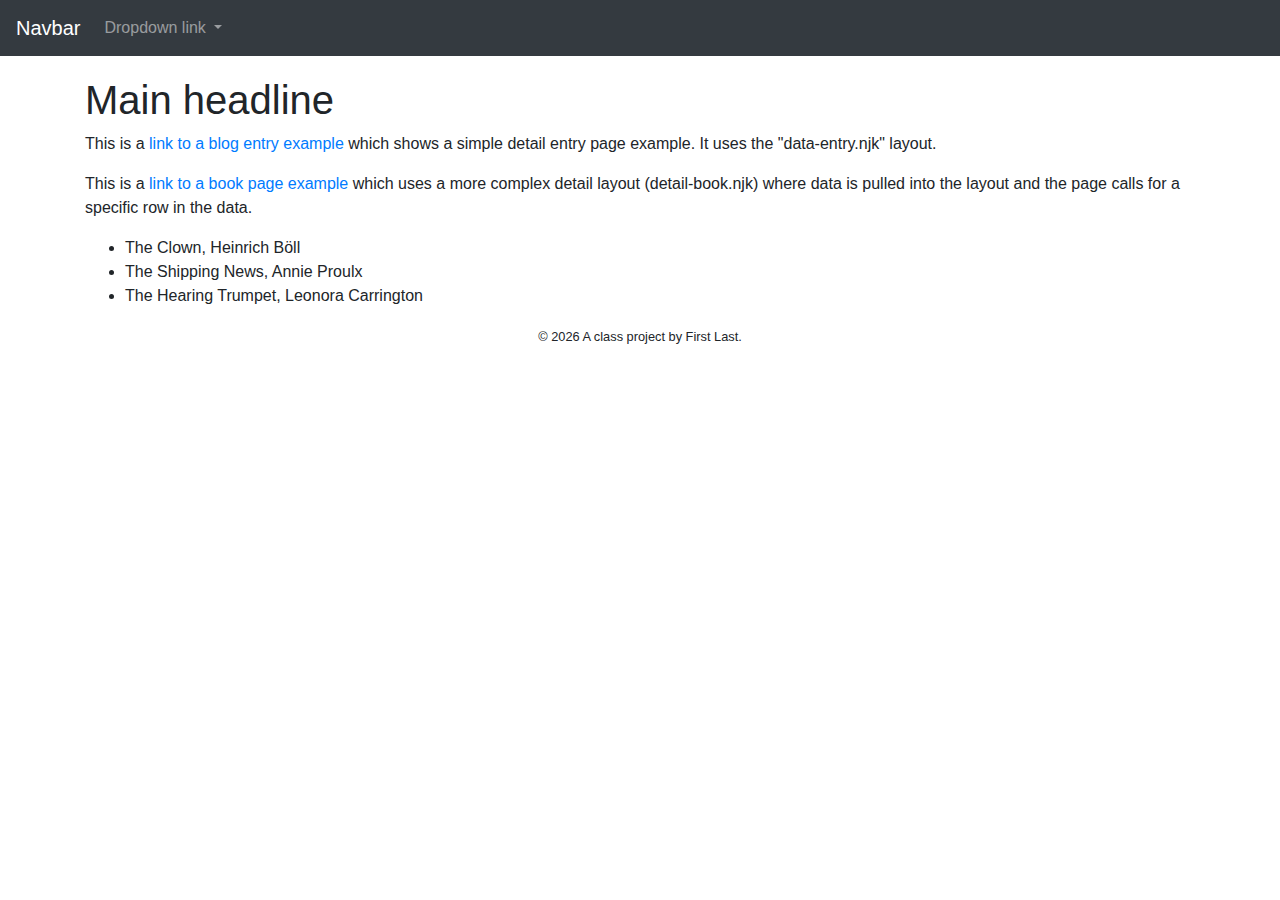
==== docs/index.html @ 6f645624 "first commit" ====
<!doctype html>
<html lang="en">
<!-- A Intro to Coding for Journalists class project -->
<head>
  <title>New index page title</title>
  <meta name="description" content="Default description">
  <meta charset="utf-8">
  <meta http-equiv="X-UA-Compatible" content="IE=edge" />
  <meta name="viewport" content="width=device-width, initial-scale=1, maximum-scale=1">
  <link rel="stylesheet" href="css/main.css">
</head>
<body>
  <nav class="navbar navbar-expand-lg navbar-dark bg-dark">
  <a class="navbar-brand" href="index.html">Navbar</a>
  <button class="navbar-toggler" type="button" data-toggle="collapse" data-target="#navbarNavDropdown" aria-controls="navbarNavDropdown" aria-expanded="false" aria-label="Toggle navigation">
    <span class="navbar-toggler-icon"></span>
  </button>
  <div class="collapse navbar-collapse" id="navbarNavDropdown">
    <ul class="navbar-nav">
      <li class="nav-item dropdown">
        <a class="nav-link dropdown-toggle" href="#" id="navbarDropdownMenuLink" role="button" data-toggle="dropdown" aria-haspopup="true" aria-expanded="false">
          Dropdown link
        </a>
        <div class="dropdown-menu" aria-labelledby="navbarDropdownMenuLink">
          <a class="dropdown-item" href="detail-entry-example.html">Entry example</a>
          <a class="dropdown-item" href="detail-book-shipping-news.html">Data detail example</a>
          <a class="dropdown-item" href="#">Extra link goes nowhere</a>
        </div>
      </li>
    </ul>
  </div>
</nav>


  
<div class="container">
  <div class="row">
    <div class="col">
      <h1>Main headline</h1>
      <p>This is a <a href="detail-entry-example.html">link to a blog entry example</a> which shows a simple detail entry page example. It uses the "data-entry.njk" layout.</p>
      <p>This is a <a href="detail-book-shipping-news.html">link to a book page example</a> which uses a more complex detail layout (detail-book.njk) where data is pulled into the layout and the page calls for a specific row in the data.</p>
      <ul> 
        
          <li>The Clown, Heinrich Böll</li>
        
          <li>The Shipping News, Annie Proulx</li>
        
          <li>The Hearing Trumpet, Leonora Carrington</li>
        
     </ul>
    </div>
  </div>
</div>


  <footer>
<p id="legal" class="center-block text-center">
  <small>&copy; <span class="copyright-year"></span>
  A class project by First Last.
</p>
</footer>


  <script src="js/jquery.js"></script>
  <script src="js/popper.js"></script>
  <script src="js/bootstrap.js"></script>
  <script src="js/scripts.js"></script>
</body>
</html>
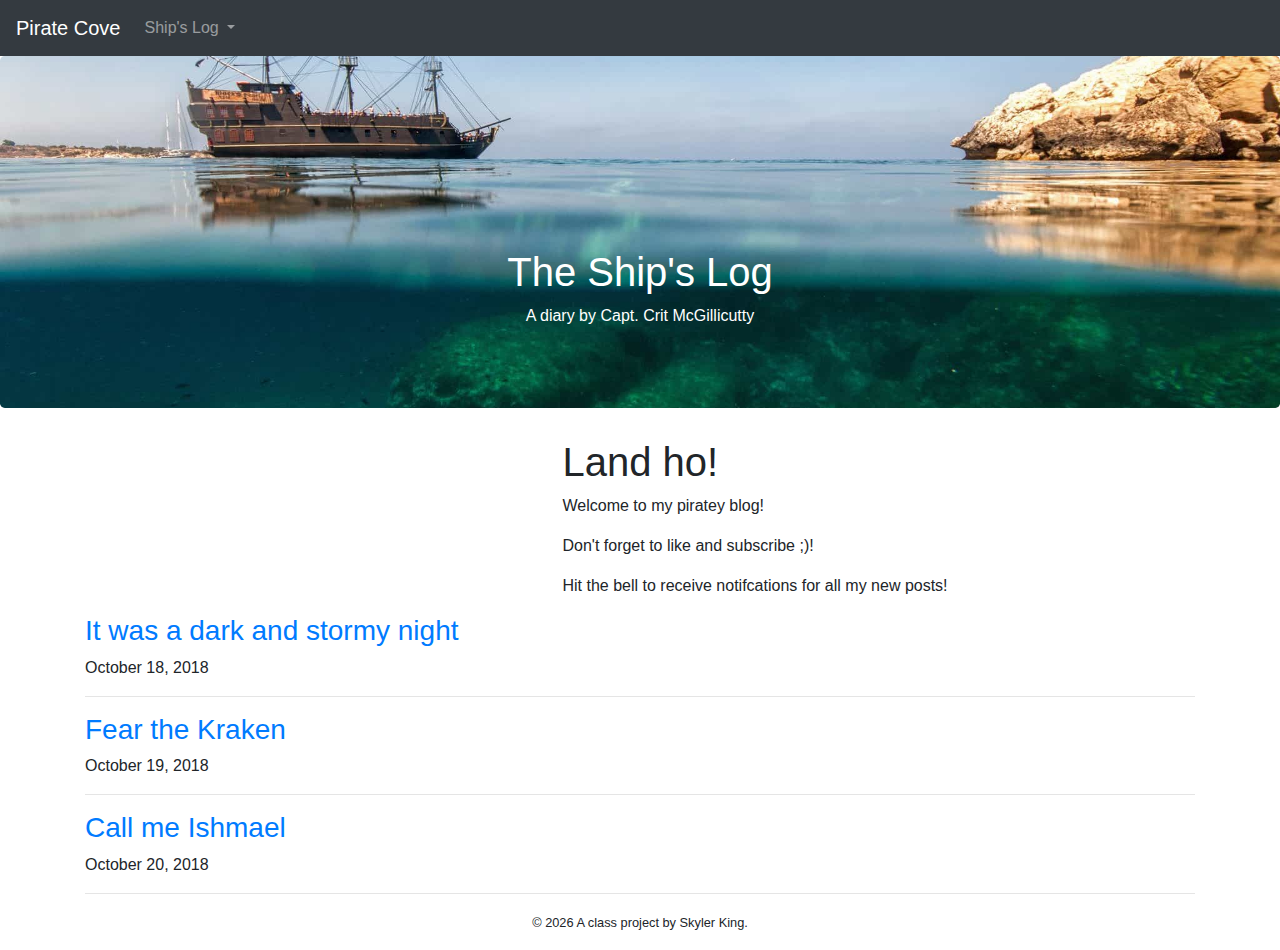
==== commit 13a216b7: "completion commit" ====
--- a/docs/index.html
+++ b/docs/index.html
@@ -2,8 +2,8 @@
 <html lang="en">
 <!-- A Intro to Coding for Journalists class project -->
 <head>
-  <title>New index page title</title>
-  <meta name="description" content="Default description">
+  <title>Pirate Cove | The Ship's Log</title>
+  <meta name="description" content="A daily blog from Capt. Crit McGillicutty.">
   <meta charset="utf-8">
   <meta http-equiv="X-UA-Compatible" content="IE=edge" />
   <meta name="viewport" content="width=device-width, initial-scale=1, maximum-scale=1">
@@ -11,7 +11,7 @@
 </head>
 <body>
   <nav class="navbar navbar-expand-lg navbar-dark bg-dark">
-  <a class="navbar-brand" href="index.html">Navbar</a>
+  <a class="navbar-brand" href="index.html">Pirate Cove</a>
   <button class="navbar-toggler" type="button" data-toggle="collapse" data-target="#navbarNavDropdown" aria-controls="navbarNavDropdown" aria-expanded="false" aria-label="Toggle navigation">
     <span class="navbar-toggler-icon"></span>
   </button>
@@ -19,12 +19,12 @@
     <ul class="navbar-nav">
       <li class="nav-item dropdown">
         <a class="nav-link dropdown-toggle" href="#" id="navbarDropdownMenuLink" role="button" data-toggle="dropdown" aria-haspopup="true" aria-expanded="false">
-          Dropdown link
+          Ship's Log
         </a>
         <div class="dropdown-menu" aria-labelledby="navbarDropdownMenuLink">
-          <a class="dropdown-item" href="detail-entry-example.html">Entry example</a>
-          <a class="dropdown-item" href="detail-book-shipping-news.html">Data detail example</a>
-          <a class="dropdown-item" href="#">Extra link goes nowhere</a>
+            <a class="dropdown-item" href="2018-10-18.html">Oct. 18</a>
+            <a class="dropdown-item" href="2018-10-19.html">Oct. 19</a>
+            <a class="dropdown-item" href="2018-10-20.html">Oct. 20</a>
         </div>
       </li>
     </ul>
@@ -32,22 +32,34 @@
 </nav>
 
 
+  <div class="jumbotron banner text-center">
+  <h1>The Ship's Log</h1>
+  <p>A diary by Capt. Crit McGillicutty</p> 
+</div>
+
   
 <div class="container">
   <div class="row">
     <div class="col">
-      <h1>Main headline</h1>
-      <p>This is a <a href="detail-entry-example.html">link to a blog entry example</a> which shows a simple detail entry page example. It uses the "data-entry.njk" layout.</p>
-      <p>This is a <a href="detail-book-shipping-news.html">link to a book page example</a> which uses a more complex detail layout (detail-book.njk) where data is pulled into the layout and the page calls for a specific row in the data.</p>
-      <ul> 
-        
-          <li>The Clown, Heinrich Böll</li>
-        
-          <li>The Shipping News, Annie Proulx</li>
-        
-          <li>The Hearing Trumpet, Leonora Carrington</li>
-        
-     </ul>
+    <div class="col-md-5 offset-md-5">
+   <h1>Land ho!</h1>
+    <p>Welcome to my piratey blog!</p>
+     <p>Don't forget to like and subscribe ;)!</p>
+       <p>Hit the bell to receive notifcations for all my new posts!</p>
+       </div>
+              
+        <h3 class="entry-headline"><a href="2018-10-18.html">It was a dark and stormy night</a></h3>
+          <p class="entry-date">October 18, 2018</p>
+        <hr>
+    
+        <h3 class="entry-headline"><a href="2018-10-19.html">Fear the Kraken</a></h3>
+          <p class="entry-date">October 19, 2018</p>
+        <hr>
+    
+        <h3 class="entry-headline"><a href="2018-10-20.html">Call me Ishmael</a></h3>
+          <p class="entry-date">October 20, 2018</p>
+        <hr>
+    
     </div>
   </div>
 </div>
@@ -56,7 +68,7 @@
   <footer>
 <p id="legal" class="center-block text-center">
   <small>&copy; <span class="copyright-year"></span>
-  A class project by First Last.
+  A class project by Skyler King.
 </p>
 </footer>
 
--- a/docs/css/main.css
+++ b/docs/css/main.css
@@ -3,5 +3,5 @@
  * Copyright 2011-2019 The Bootstrap Authors
  * Copyright 2011-2019 Twitter, Inc.
  * Licensed under MIT (https://github.com/twbs/bootstrap/blob/master/LICENSE)
- */:root{--blue:#007bff;--indigo:#6610f2;--purple:#6f42c1;--pink:#e83e8c;--red:#dc3545;--orange:#fd7e14;--yellow:#ffc107;--green:#28a745;--teal:#20c997;--cyan:#17a2b8;--white:#fff;--gray:#6c757d;--gray-dark:#343a40;--primary:#007bff;--secondary:#6c757d;--success:#28a745;--info:#17a2b8;--warning:#ffc107;--danger:#dc3545;--light:#f8f9fa;--dark:#343a40;--breakpoint-xs:0;--breakpoint-sm:576px;--breakpoint-md:768px;--breakpoint-lg:992px;--breakpoint-xl:1200px;--font-family-sans-serif:-apple-system,BlinkMacSystemFont,"Segoe UI",Roboto,"Helvetica Neue",Arial,"Noto Sans",sans-serif,"Apple Color Emoji","Segoe UI Emoji","Segoe UI Symbol","Noto Color Emoji";--font-family-monospace:SFMono-Regular,Menlo,Monaco,Consolas,"Liberation Mono","Courier New",monospace}*,:after,:before{box-sizing:border-box}html{font-family:sans-serif;line-height:1.15;-webkit-text-size-adjust:100%;-webkit-tap-highlight-color:rgba(0,0,0,0)}article,aside,figcaption,figure,footer,header,hgroup,main,nav,section{display:block}body{margin:0;font-family:-apple-system,BlinkMacSystemFont,Segoe UI,Roboto,Helvetica Neue,Arial,Noto Sans,sans-serif,Apple Color Emoji,Segoe UI Emoji,Segoe UI Symbol,Noto Color Emoji;font-size:1rem;font-weight:400;line-height:1.5;color:#212529;text-align:left;background-color:#fff}[tabindex="-1"]:focus:not(:focus-visible){outline:0!important}hr{box-sizing:content-box;height:0;overflow:visible}h1,h2,h3,h4,h5,h6{margin-top:0;margin-bottom:.5rem}p{margin-top:0;margin-bottom:1rem}abbr[data-original-title],abbr[title]{text-decoration:underline;-webkit-text-decoration:underline dotted;-moz-text-decoration:underline dotted;text-decoration:underline dotted;cursor:help;border-bottom:0;-webkit-text-decoration-skip-ink:none;text-decoration-skip-ink:none}address{font-style:normal;line-height:inherit}address,dl,ol,ul{margin-bottom:1rem}dl,ol,ul{margin-top:0}ol ol,ol ul,ul ol,ul ul{margin-bottom:0}dt{font-weight:700}dd{margin-bottom:.5rem;margin-left:0}blockquote{margin:0 0 1rem}b,strong{font-weight:bolder}small{font-size:80%}sub,sup{position:relative;font-size:75%;line-height:0;vertical-align:baseline}sub{bottom:-.25em}sup{top:-.5em}a{color:#007bff;text-decoration:none;background-color:transparent}a:hover{color:#0056b3;text-decoration:underline}a:not([href]){color:inherit;text-decoration:none}a:not([href]):hover{color:inherit;text-decoration:none}code,kbd,pre,samp{font-family:SFMono-Regular,Menlo,Monaco,Consolas,Liberation Mono,Courier New,monospace;font-size:1em}pre{margin-top:0;margin-bottom:1rem;overflow:auto}figure{margin:0 0 1rem}img{border-style:none}img,svg{vertical-align:middle}svg{overflow:hidden}table{border-collapse:collapse}caption{padding-top:.75rem;padding-bottom:.75rem;color:#6c757d;text-align:left;caption-side:bottom}th{text-align:inherit}label{display:inline-block;margin-bottom:.5rem}button{border-radius:0}button:focus{outline:1px dotted;outline:5px auto -webkit-focus-ring-color}button,input,optgroup,select,textarea{margin:0;font-family:inherit;font-size:inherit;line-height:inherit}button,input{overflow:visible}button,select{text-transform:none}select{word-wrap:normal}[type=button],[type=reset],[type=submit],button{-webkit-appearance:button}[type=button]:not(:disabled),[type=reset]:not(:disabled),[type=submit]:not(:disabled),button:not(:disabled){cursor:pointer}[type=button]::-moz-focus-inner,[type=reset]::-moz-focus-inner,[type=submit]::-moz-focus-inner,button::-moz-focus-inner{padding:0;border-style:none}input[type=checkbox],input[type=radio]{box-sizing:border-box;padding:0}input[type=date],input[type=datetime-local],input[type=month],input[type=time]{-webkit-appearance:listbox}textarea{overflow:auto;resize:vertical}fieldset{min-width:0;padding:0;margin:0;border:0}legend{display:block;width:100%;max-width:100%;padding:0;margin-bottom:.5rem;font-size:1.5rem;line-height:inherit;color:inherit;white-space:normal}progress{vertical-align:baseline}[type=number]::-webkit-inner-spin-button,[type=number]::-webkit-outer-spin-button{height:auto}[type=search]{outline-offset:-2px;-webkit-appearance:none}[type=search]::-webkit-search-decoration{-webkit-appearance:none}::-webkit-file-upload-button{font:inherit;-webkit-appearance:button}output{display:inline-block}summary{display:list-item;cursor:pointer}template{display:none}[hidden]{display:none!important}.h1,.h2,.h3,.h4,.h5,.h6,h1,h2,h3,h4,h5,h6{margin-bottom:.5rem;font-weight:500;line-height:1.2}.h1,h1{font-size:2.5rem}.h2,h2{font-size:2rem}.h3,h3{font-size:1.75rem}.h4,h4{font-size:1.5rem}.h5,h5{font-size:1.25rem}.h6,h6{font-size:1rem}.lead{font-size:1.25rem;font-weight:300}.display-1{font-size:6rem}.display-1,.display-2{font-weight:300;line-height:1.2}.display-2{font-size:5.5rem}.display-3{font-size:4.5rem}.display-3,.display-4{font-weight:300;line-height:1.2}.display-4{font-size:3.5rem}hr{margin-top:1rem;margin-bottom:1rem;border:0;border-top:1px solid rgba(0,0,0,.1)}.small,small{font-size:80%;font-weight:400}.mark,mark{padding:.2em;background-color:#fcf8e3}.list-inline,.list-unstyled{padding-left:0;list-style:none}.list-inline-item{display:inline-block}.list-inline-item:not(:last-child){margin-right:.5rem}.initialism{font-size:90%;text-transform:uppercase}.blockquote{margin-bottom:1rem;font-size:1.25rem}.blockquote-footer{display:block;font-size:80%;color:#6c757d}.blockquote-footer:before{content:"\2014\00A0"}.img-fluid,.img-thumbnail{max-width:100%;height:auto}.img-thumbnail{padding:.25rem;background-color:#fff;border:1px solid #dee2e6;border-radius:.25rem}.figure{display:inline-block}.figure-img{margin-bottom:.5rem;line-height:1}.figure-caption{font-size:90%;color:#6c757d}code{font-size:87.5%;color:#e83e8c;word-wrap:break-word}a>code{color:inherit}kbd{padding:.2rem .4rem;font-size:87.5%;color:#fff;background-color:#212529;border-radius:.2rem}kbd kbd{padding:0;font-size:100%;font-weight:700}pre{display:block;font-size:87.5%;color:#212529}pre code{font-size:inherit;color:inherit;word-break:normal}.pre-scrollable{max-height:340px;overflow-y:scroll}.container{width:100%;padding-right:15px;padding-left:15px;margin-right:auto;margin-left:auto}@media (min-width:576px){.container{max-width:540px}}@media (min-width:768px){.container{max-width:720px}}@media (min-width:992px){.container{max-width:960px}}@media (min-width:1200px){.container{max-width:1140px}}.container-fluid,.container-lg,.container-md,.container-sm,.container-xl{width:100%;padding-right:15px;padding-left:15px;margin-right:auto;margin-left:auto}@media (min-width:576px){.container,.container-sm{max-width:540px}}@media (min-width:768px){.container,.container-md,.container-sm{max-width:720px}}@media (min-width:992px){.container,.container-lg,.container-md,.container-sm{max-width:960px}}@media (min-width:1200px){.container,.container-lg,.container-md,.container-sm,.container-xl{max-width:1140px}}.row{display:-webkit-flex;display:-ms-flexbox;display:flex;-webkit-flex-wrap:wrap;-ms-flex-wrap:wrap;flex-wrap:wrap;margin-right:-15px;margin-left:-15px}.no-gutters{margin-right:0;margin-left:0}.no-gutters>.col,.no-gutters>[class*=col-]{padding-right:0;padding-left:0}.col,.col-1,.col-2,.col-3,.col-4,.col-5,.col-6,.col-7,.col-8,.col-9,.col-10,.col-11,.col-12,.col-auto,.col-lg,.col-lg-1,.col-lg-2,.col-lg-3,.col-lg-4,.col-lg-5,.col-lg-6,.col-lg-7,.col-lg-8,.col-lg-9,.col-lg-10,.col-lg-11,.col-lg-12,.col-lg-auto,.col-md,.col-md-1,.col-md-2,.col-md-3,.col-md-4,.col-md-5,.col-md-6,.col-md-7,.col-md-8,.col-md-9,.col-md-10,.col-md-11,.col-md-12,.col-md-auto,.col-sm,.col-sm-1,.col-sm-2,.col-sm-3,.col-sm-4,.col-sm-5,.col-sm-6,.col-sm-7,.col-sm-8,.col-sm-9,.col-sm-10,.col-sm-11,.col-sm-12,.col-sm-auto,.col-xl,.col-xl-1,.col-xl-2,.col-xl-3,.col-xl-4,.col-xl-5,.col-xl-6,.col-xl-7,.col-xl-8,.col-xl-9,.col-xl-10,.col-xl-11,.col-xl-12,.col-xl-auto{position:relative;width:100%;padding-right:15px;padding-left:15px}.col{-webkit-flex-basis:0;-ms-flex-preferred-size:0;flex-basis:0;-webkit-flex-grow:1;-ms-flex-positive:1;flex-grow:1;max-width:100%}.row-cols-1>*{-webkit-flex:0 0 100%;-ms-flex:0 0 100%;flex:0 0 100%;max-width:100%}.row-cols-2>*{-webkit-flex:0 0 50%;-ms-flex:0 0 50%;flex:0 0 50%;max-width:50%}.row-cols-3>*{-webkit-flex:0 0 33.33333%;-ms-flex:0 0 33.33333%;flex:0 0 33.33333%;max-width:33.33333%}.row-cols-4>*{-webkit-flex:0 0 25%;-ms-flex:0 0 25%;flex:0 0 25%;max-width:25%}.row-cols-5>*{-webkit-flex:0 0 20%;-ms-flex:0 0 20%;flex:0 0 20%;max-width:20%}.row-cols-6>*{-webkit-flex:0 0 16.66667%;-ms-flex:0 0 16.66667%;flex:0 0 16.66667%;max-width:16.66667%}.col-auto{-webkit-flex:0 0 auto;-ms-flex:0 0 auto;flex:0 0 auto;width:auto;max-width:100%}.col-1{-webkit-flex:0 0 8.33333%;-ms-flex:0 0 8.33333%;flex:0 0 8.33333%;max-width:8.33333%}.col-2{-webkit-flex:0 0 16.66667%;-ms-flex:0 0 16.66667%;flex:0 0 16.66667%;max-width:16.66667%}.col-3{-webkit-flex:0 0 25%;-ms-flex:0 0 25%;flex:0 0 25%;max-width:25%}.col-4{-webkit-flex:0 0 33.33333%;-ms-flex:0 0 33.33333%;flex:0 0 33.33333%;max-width:33.33333%}.col-5{-webkit-flex:0 0 41.66667%;-ms-flex:0 0 41.66667%;flex:0 0 41.66667%;max-width:41.66667%}.col-6{-webkit-flex:0 0 50%;-ms-flex:0 0 50%;flex:0 0 50%;max-width:50%}.col-7{-webkit-flex:0 0 58.33333%;-ms-flex:0 0 58.33333%;flex:0 0 58.33333%;max-width:58.33333%}.col-8{-webkit-flex:0 0 66.66667%;-ms-flex:0 0 66.66667%;flex:0 0 66.66667%;max-width:66.66667%}.col-9{-webkit-flex:0 0 75%;-ms-flex:0 0 75%;flex:0 0 75%;max-width:75%}.col-10{-webkit-flex:0 0 83.33333%;-ms-flex:0 0 83.33333%;flex:0 0 83.33333%;max-width:83.33333%}.col-11{-webkit-flex:0 0 91.66667%;-ms-flex:0 0 91.66667%;flex:0 0 91.66667%;max-width:91.66667%}.col-12{-webkit-flex:0 0 100%;-ms-flex:0 0 100%;flex:0 0 100%;max-width:100%}.order-first{-webkit-order:-1;-ms-flex-order:-1;order:-1}.order-last{-webkit-order:13;-ms-flex-order:13;order:13}.order-0{-webkit-order:0;-ms-flex-order:0;order:0}.order-1{-webkit-order:1;-ms-flex-order:1;order:1}.order-2{-webkit-order:2;-ms-flex-order:2;order:2}.order-3{-webkit-order:3;-ms-flex-order:3;order:3}.order-4{-webkit-order:4;-ms-flex-order:4;order:4}.order-5{-webkit-order:5;-ms-flex-order:5;order:5}.order-6{-webkit-order:6;-ms-flex-order:6;order:6}.order-7{-webkit-order:7;-ms-flex-order:7;order:7}.order-8{-webkit-order:8;-ms-flex-order:8;order:8}.order-9{-webkit-order:9;-ms-flex-order:9;order:9}.order-10{-webkit-order:10;-ms-flex-order:10;order:10}.order-11{-webkit-order:11;-ms-flex-order:11;order:11}.order-12{-webkit-order:12;-ms-flex-order:12;order:12}.offset-1{margin-left:8.33333%}.offset-2{margin-left:16.66667%}.offset-3{margin-left:25%}.offset-4{margin-left:33.33333%}.offset-5{margin-left:41.66667%}.offset-6{margin-left:50%}.offset-7{margin-left:58.33333%}.offset-8{margin-left:66.66667%}.offset-9{margin-left:75%}.offset-10{margin-left:83.33333%}.offset-11{margin-left:91.66667%}@media (min-width:576px){.col-sm{-webkit-flex-basis:0;-ms-flex-preferred-size:0;flex-basis:0;-webkit-flex-grow:1;-ms-flex-positive:1;flex-grow:1;max-width:100%}.row-cols-sm-1>*{-webkit-flex:0 0 100%;-ms-flex:0 0 100%;flex:0 0 100%;max-width:100%}.row-cols-sm-2>*{-webkit-flex:0 0 50%;-ms-flex:0 0 50%;flex:0 0 50%;max-width:50%}.row-cols-sm-3>*{-webkit-flex:0 0 33.33333%;-ms-flex:0 0 33.33333%;flex:0 0 33.33333%;max-width:33.33333%}.row-cols-sm-4>*{-webkit-flex:0 0 25%;-ms-flex:0 0 25%;flex:0 0 25%;max-width:25%}.row-cols-sm-5>*{-webkit-flex:0 0 20%;-ms-flex:0 0 20%;flex:0 0 20%;max-width:20%}.row-cols-sm-6>*{-webkit-flex:0 0 16.66667%;-ms-flex:0 0 16.66667%;flex:0 0 16.66667%;max-width:16.66667%}.col-sm-auto{-webkit-flex:0 0 auto;-ms-flex:0 0 auto;flex:0 0 auto;width:auto;max-width:100%}.col-sm-1{-webkit-flex:0 0 8.33333%;-ms-flex:0 0 8.33333%;flex:0 0 8.33333%;max-width:8.33333%}.col-sm-2{-webkit-flex:0 0 16.66667%;-ms-flex:0 0 16.66667%;flex:0 0 16.66667%;max-width:16.66667%}.col-sm-3{-webkit-flex:0 0 25%;-ms-flex:0 0 25%;flex:0 0 25%;max-width:25%}.col-sm-4{-webkit-flex:0 0 33.33333%;-ms-flex:0 0 33.33333%;flex:0 0 33.33333%;max-width:33.33333%}.col-sm-5{-webkit-flex:0 0 41.66667%;-ms-flex:0 0 41.66667%;flex:0 0 41.66667%;max-width:41.66667%}.col-sm-6{-webkit-flex:0 0 50%;-ms-flex:0 0 50%;flex:0 0 50%;max-width:50%}.col-sm-7{-webkit-flex:0 0 58.33333%;-ms-flex:0 0 58.33333%;flex:0 0 58.33333%;max-width:58.33333%}.col-sm-8{-webkit-flex:0 0 66.66667%;-ms-flex:0 0 66.66667%;flex:0 0 66.66667%;max-width:66.66667%}.col-sm-9{-webkit-flex:0 0 75%;-ms-flex:0 0 75%;flex:0 0 75%;max-width:75%}.col-sm-10{-webkit-flex:0 0 83.33333%;-ms-flex:0 0 83.33333%;flex:0 0 83.33333%;max-width:83.33333%}.col-sm-11{-webkit-flex:0 0 91.66667%;-ms-flex:0 0 91.66667%;flex:0 0 91.66667%;max-width:91.66667%}.col-sm-12{-webkit-flex:0 0 100%;-ms-flex:0 0 100%;flex:0 0 100%;max-width:100%}.order-sm-first{-webkit-order:-1;-ms-flex-order:-1;order:-1}.order-sm-last{-webkit-order:13;-ms-flex-order:13;order:13}.order-sm-0{-webkit-order:0;-ms-flex-order:0;order:0}.order-sm-1{-webkit-order:1;-ms-flex-order:1;order:1}.order-sm-2{-webkit-order:2;-ms-flex-order:2;order:2}.order-sm-3{-webkit-order:3;-ms-flex-order:3;order:3}.order-sm-4{-webkit-order:4;-ms-flex-order:4;order:4}.order-sm-5{-webkit-order:5;-ms-flex-order:5;order:5}.order-sm-6{-webkit-order:6;-ms-flex-order:6;order:6}.order-sm-7{-webkit-order:7;-ms-flex-order:7;order:7}.order-sm-8{-webkit-order:8;-ms-flex-order:8;order:8}.order-sm-9{-webkit-order:9;-ms-flex-order:9;order:9}.order-sm-10{-webkit-order:10;-ms-flex-order:10;order:10}.order-sm-11{-webkit-order:11;-ms-flex-order:11;order:11}.order-sm-12{-webkit-order:12;-ms-flex-order:12;order:12}.offset-sm-0{margin-left:0}.offset-sm-1{margin-left:8.33333%}.offset-sm-2{margin-left:16.66667%}.offset-sm-3{margin-left:25%}.offset-sm-4{margin-left:33.33333%}.offset-sm-5{margin-left:41.66667%}.offset-sm-6{margin-left:50%}.offset-sm-7{margin-left:58.33333%}.offset-sm-8{margin-left:66.66667%}.offset-sm-9{margin-left:75%}.offset-sm-10{margin-left:83.33333%}.offset-sm-11{margin-left:91.66667%}}@media (min-width:768px){.col-md{-webkit-flex-basis:0;-ms-flex-preferred-size:0;flex-basis:0;-webkit-flex-grow:1;-ms-flex-positive:1;flex-grow:1;max-width:100%}.row-cols-md-1>*{-webkit-flex:0 0 100%;-ms-flex:0 0 100%;flex:0 0 100%;max-width:100%}.row-cols-md-2>*{-webkit-flex:0 0 50%;-ms-flex:0 0 50%;flex:0 0 50%;max-width:50%}.row-cols-md-3>*{-webkit-flex:0 0 33.33333%;-ms-flex:0 0 33.33333%;flex:0 0 33.33333%;max-width:33.33333%}.row-cols-md-4>*{-webkit-flex:0 0 25%;-ms-flex:0 0 25%;flex:0 0 25%;max-width:25%}.row-cols-md-5>*{-webkit-flex:0 0 20%;-ms-flex:0 0 20%;flex:0 0 20%;max-width:20%}.row-cols-md-6>*{-webkit-flex:0 0 16.66667%;-ms-flex:0 0 16.66667%;flex:0 0 16.66667%;max-width:16.66667%}.col-md-auto{-webkit-flex:0 0 auto;-ms-flex:0 0 auto;flex:0 0 auto;width:auto;max-width:100%}.col-md-1{-webkit-flex:0 0 8.33333%;-ms-flex:0 0 8.33333%;flex:0 0 8.33333%;max-width:8.33333%}.col-md-2{-webkit-flex:0 0 16.66667%;-ms-flex:0 0 16.66667%;flex:0 0 16.66667%;max-width:16.66667%}.col-md-3{-webkit-flex:0 0 25%;-ms-flex:0 0 25%;flex:0 0 25%;max-width:25%}.col-md-4{-webkit-flex:0 0 33.33333%;-ms-flex:0 0 33.33333%;flex:0 0 33.33333%;max-width:33.33333%}.col-md-5{-webkit-flex:0 0 41.66667%;-ms-flex:0 0 41.66667%;flex:0 0 41.66667%;max-width:41.66667%}.col-md-6{-webkit-flex:0 0 50%;-ms-flex:0 0 50%;flex:0 0 50%;max-width:50%}.col-md-7{-webkit-flex:0 0 58.33333%;-ms-flex:0 0 58.33333%;flex:0 0 58.33333%;max-width:58.33333%}.col-md-8{-webkit-flex:0 0 66.66667%;-ms-flex:0 0 66.66667%;flex:0 0 66.66667%;max-width:66.66667%}.col-md-9{-webkit-flex:0 0 75%;-ms-flex:0 0 75%;flex:0 0 75%;max-width:75%}.col-md-10{-webkit-flex:0 0 83.33333%;-ms-flex:0 0 83.33333%;flex:0 0 83.33333%;max-width:83.33333%}.col-md-11{-webkit-flex:0 0 91.66667%;-ms-flex:0 0 91.66667%;flex:0 0 91.66667%;max-width:91.66667%}.col-md-12{-webkit-flex:0 0 100%;-ms-flex:0 0 100%;flex:0 0 100%;max-width:100%}.order-md-first{-webkit-order:-1;-ms-flex-order:-1;order:-1}.order-md-last{-webkit-order:13;-ms-flex-order:13;order:13}.order-md-0{-webkit-order:0;-ms-flex-order:0;order:0}.order-md-1{-webkit-order:1;-ms-flex-order:1;order:1}.order-md-2{-webkit-order:2;-ms-flex-order:2;order:2}.order-md-3{-webkit-order:3;-ms-flex-order:3;order:3}.order-md-4{-webkit-order:4;-ms-flex-order:4;order:4}.order-md-5{-webkit-order:5;-ms-flex-order:5;order:5}.order-md-6{-webkit-order:6;-ms-flex-order:6;order:6}.order-md-7{-webkit-order:7;-ms-flex-order:7;order:7}.order-md-8{-webkit-order:8;-ms-flex-order:8;order:8}.order-md-9{-webkit-order:9;-ms-flex-order:9;order:9}.order-md-10{-webkit-order:10;-ms-flex-order:10;order:10}.order-md-11{-webkit-order:11;-ms-flex-order:11;order:11}.order-md-12{-webkit-order:12;-ms-flex-order:12;order:12}.offset-md-0{margin-left:0}.offset-md-1{margin-left:8.33333%}.offset-md-2{margin-left:16.66667%}.offset-md-3{margin-left:25%}.offset-md-4{margin-left:33.33333%}.offset-md-5{margin-left:41.66667%}.offset-md-6{margin-left:50%}.offset-md-7{margin-left:58.33333%}.offset-md-8{margin-left:66.66667%}.offset-md-9{margin-left:75%}.offset-md-10{margin-left:83.33333%}.offset-md-11{margin-left:91.66667%}}@media (min-width:992px){.col-lg{-webkit-flex-basis:0;-ms-flex-preferred-size:0;flex-basis:0;-webkit-flex-grow:1;-ms-flex-positive:1;flex-grow:1;max-width:100%}.row-cols-lg-1>*{-webkit-flex:0 0 100%;-ms-flex:0 0 100%;flex:0 0 100%;max-width:100%}.row-cols-lg-2>*{-webkit-flex:0 0 50%;-ms-flex:0 0 50%;flex:0 0 50%;max-width:50%}.row-cols-lg-3>*{-webkit-flex:0 0 33.33333%;-ms-flex:0 0 33.33333%;flex:0 0 33.33333%;max-width:33.33333%}.row-cols-lg-4>*{-webkit-flex:0 0 25%;-ms-flex:0 0 25%;flex:0 0 25%;max-width:25%}.row-cols-lg-5>*{-webkit-flex:0 0 20%;-ms-flex:0 0 20%;flex:0 0 20%;max-width:20%}.row-cols-lg-6>*{-webkit-flex:0 0 16.66667%;-ms-flex:0 0 16.66667%;flex:0 0 16.66667%;max-width:16.66667%}.col-lg-auto{-webkit-flex:0 0 auto;-ms-flex:0 0 auto;flex:0 0 auto;width:auto;max-width:100%}.col-lg-1{-webkit-flex:0 0 8.33333%;-ms-flex:0 0 8.33333%;flex:0 0 8.33333%;max-width:8.33333%}.col-lg-2{-webkit-flex:0 0 16.66667%;-ms-flex:0 0 16.66667%;flex:0 0 16.66667%;max-width:16.66667%}.col-lg-3{-webkit-flex:0 0 25%;-ms-flex:0 0 25%;flex:0 0 25%;max-width:25%}.col-lg-4{-webkit-flex:0 0 33.33333%;-ms-flex:0 0 33.33333%;flex:0 0 33.33333%;max-width:33.33333%}.col-lg-5{-webkit-flex:0 0 41.66667%;-ms-flex:0 0 41.66667%;flex:0 0 41.66667%;max-width:41.66667%}.col-lg-6{-webkit-flex:0 0 50%;-ms-flex:0 0 50%;flex:0 0 50%;max-width:50%}.col-lg-7{-webkit-flex:0 0 58.33333%;-ms-flex:0 0 58.33333%;flex:0 0 58.33333%;max-width:58.33333%}.col-lg-8{-webkit-flex:0 0 66.66667%;-ms-flex:0 0 66.66667%;flex:0 0 66.66667%;max-width:66.66667%}.col-lg-9{-webkit-flex:0 0 75%;-ms-flex:0 0 75%;flex:0 0 75%;max-width:75%}.col-lg-10{-webkit-flex:0 0 83.33333%;-ms-flex:0 0 83.33333%;flex:0 0 83.33333%;max-width:83.33333%}.col-lg-11{-webkit-flex:0 0 91.66667%;-ms-flex:0 0 91.66667%;flex:0 0 91.66667%;max-width:91.66667%}.col-lg-12{-webkit-flex:0 0 100%;-ms-flex:0 0 100%;flex:0 0 100%;max-width:100%}.order-lg-first{-webkit-order:-1;-ms-flex-order:-1;order:-1}.order-lg-last{-webkit-order:13;-ms-flex-order:13;order:13}.order-lg-0{-webkit-order:0;-ms-flex-order:0;order:0}.order-lg-1{-webkit-order:1;-ms-flex-order:1;order:1}.order-lg-2{-webkit-order:2;-ms-flex-order:2;order:2}.order-lg-3{-webkit-order:3;-ms-flex-order:3;order:3}.order-lg-4{-webkit-order:4;-ms-flex-order:4;order:4}.order-lg-5{-webkit-order:5;-ms-flex-order:5;order:5}.order-lg-6{-webkit-order:6;-ms-flex-order:6;order:6}.order-lg-7{-webkit-order:7;-ms-flex-order:7;order:7}.order-lg-8{-webkit-order:8;-ms-flex-order:8;order:8}.order-lg-9{-webkit-order:9;-ms-flex-order:9;order:9}.order-lg-10{-webkit-order:10;-ms-flex-order:10;order:10}.order-lg-11{-webkit-order:11;-ms-flex-order:11;order:11}.order-lg-12{-webkit-order:12;-ms-flex-order:12;order:12}.offset-lg-0{margin-left:0}.offset-lg-1{margin-left:8.33333%}.offset-lg-2{margin-left:16.66667%}.offset-lg-3{margin-left:25%}.offset-lg-4{margin-left:33.33333%}.offset-lg-5{margin-left:41.66667%}.offset-lg-6{margin-left:50%}.offset-lg-7{margin-left:58.33333%}.offset-lg-8{margin-left:66.66667%}.offset-lg-9{margin-left:75%}.offset-lg-10{margin-left:83.33333%}.offset-lg-11{margin-left:91.66667%}}@media (min-width:1200px){.col-xl{-webkit-flex-basis:0;-ms-flex-preferred-size:0;flex-basis:0;-webkit-flex-grow:1;-ms-flex-positive:1;flex-grow:1;max-width:100%}.row-cols-xl-1>*{-webkit-flex:0 0 100%;-ms-flex:0 0 100%;flex:0 0 100%;max-width:100%}.row-cols-xl-2>*{-webkit-flex:0 0 50%;-ms-flex:0 0 50%;flex:0 0 50%;max-width:50%}.row-cols-xl-3>*{-webkit-flex:0 0 33.33333%;-ms-flex:0 0 33.33333%;flex:0 0 33.33333%;max-width:33.33333%}.row-cols-xl-4>*{-webkit-flex:0 0 25%;-ms-flex:0 0 25%;flex:0 0 25%;max-width:25%}.row-cols-xl-5>*{-webkit-flex:0 0 20%;-ms-flex:0 0 20%;flex:0 0 20%;max-width:20%}.row-cols-xl-6>*{-webkit-flex:0 0 16.66667%;-ms-flex:0 0 16.66667%;flex:0 0 16.66667%;max-width:16.66667%}.col-xl-auto{-webkit-flex:0 0 auto;-ms-flex:0 0 auto;flex:0 0 auto;width:auto;max-width:100%}.col-xl-1{-webkit-flex:0 0 8.33333%;-ms-flex:0 0 8.33333%;flex:0 0 8.33333%;max-width:8.33333%}.col-xl-2{-webkit-flex:0 0 16.66667%;-ms-flex:0 0 16.66667%;flex:0 0 16.66667%;max-width:16.66667%}.col-xl-3{-webkit-flex:0 0 25%;-ms-flex:0 0 25%;flex:0 0 25%;max-width:25%}.col-xl-4{-webkit-flex:0 0 33.33333%;-ms-flex:0 0 33.33333%;flex:0 0 33.33333%;max-width:33.33333%}.col-xl-5{-webkit-flex:0 0 41.66667%;-ms-flex:0 0 41.66667%;flex:0 0 41.66667%;max-width:41.66667%}.col-xl-6{-webkit-flex:0 0 50%;-ms-flex:0 0 50%;flex:0 0 50%;max-width:50%}.col-xl-7{-webkit-flex:0 0 58.33333%;-ms-flex:0 0 58.33333%;flex:0 0 58.33333%;max-width:58.33333%}.col-xl-8{-webkit-flex:0 0 66.66667%;-ms-flex:0 0 66.66667%;flex:0 0 66.66667%;max-width:66.66667%}.col-xl-9{-webkit-flex:0 0 75%;-ms-flex:0 0 75%;flex:0 0 75%;max-width:75%}.col-xl-10{-webkit-flex:0 0 83.33333%;-ms-flex:0 0 83.33333%;flex:0 0 83.33333%;max-width:83.33333%}.col-xl-11{-webkit-flex:0 0 91.66667%;-ms-flex:0 0 91.66667%;flex:0 0 91.66667%;max-width:91.66667%}.col-xl-12{-webkit-flex:0 0 100%;-ms-flex:0 0 100%;flex:0 0 100%;max-width:100%}.order-xl-first{-webkit-order:-1;-ms-flex-order:-1;order:-1}.order-xl-last{-webkit-order:13;-ms-flex-order:13;order:13}.order-xl-0{-webkit-order:0;-ms-flex-order:0;order:0}.order-xl-1{-webkit-order:1;-ms-flex-order:1;order:1}.order-xl-2{-webkit-order:2;-ms-flex-order:2;order:2}.order-xl-3{-webkit-order:3;-ms-flex-order:3;order:3}.order-xl-4{-webkit-order:4;-ms-flex-order:4;order:4}.order-xl-5{-webkit-order:5;-ms-flex-order:5;order:5}.order-xl-6{-webkit-order:6;-ms-flex-order:6;order:6}.order-xl-7{-webkit-order:7;-ms-flex-order:7;order:7}.order-xl-8{-webkit-order:8;-ms-flex-order:8;order:8}.order-xl-9{-webkit-order:9;-ms-flex-order:9;order:9}.order-xl-10{-webkit-order:10;-ms-flex-order:10;order:10}.order-xl-11{-webkit-order:11;-ms-flex-order:11;order:11}.order-xl-12{-webkit-order:12;-ms-flex-order:12;order:12}.offset-xl-0{margin-left:0}.offset-xl-1{margin-left:8.33333%}.offset-xl-2{margin-left:16.66667%}.offset-xl-3{margin-left:25%}.offset-xl-4{margin-left:33.33333%}.offset-xl-5{margin-left:41.66667%}.offset-xl-6{margin-left:50%}.offset-xl-7{margin-left:58.33333%}.offset-xl-8{margin-left:66.66667%}.offset-xl-9{margin-left:75%}.offset-xl-10{margin-left:83.33333%}.offset-xl-11{margin-left:91.66667%}}.table{width:100%;margin-bottom:1rem;color:#212529}.table td,.table th{padding:.75rem;vertical-align:top;border-top:1px solid #dee2e6}.table thead th{vertical-align:bottom;border-bottom:2px solid #dee2e6}.table tbody+tbody{border-top:2px solid #dee2e6}.table-sm td,.table-sm th{padding:.3rem}.table-bordered,.table-bordered td,.table-bordered th{border:1px solid #dee2e6}.table-bordered thead td,.table-bordered thead th{border-bottom-width:2px}.table-borderless tbody+tbody,.table-borderless td,.table-borderless th,.table-borderless thead th{border:0}.table-striped tbody tr:nth-of-type(odd){background-color:rgba(0,0,0,.05)}.table-hover tbody tr:hover{color:#212529;background-color:rgba(0,0,0,.075)}.table-primary,.table-primary>td,.table-primary>th{background-color:#b8daff}.table-primary tbody+tbody,.table-primary td,.table-primary th,.table-primary thead th{border-color:#7abaff}.table-hover .table-primary:hover{background-color:#9fcdff}.table-hover .table-primary:hover>td,.table-hover .table-primary:hover>th{background-color:#9fcdff}.table-secondary,.table-secondary>td,.table-secondary>th{background-color:#d6d8db}.table-secondary tbody+tbody,.table-secondary td,.table-secondary th,.table-secondary thead th{border-color:#b3b7bb}.table-hover .table-secondary:hover{background-color:#c8cbcf}.table-hover .table-secondary:hover>td,.table-hover .table-secondary:hover>th{background-color:#c8cbcf}.table-success,.table-success>td,.table-success>th{background-color:#c3e6cb}.table-success tbody+tbody,.table-success td,.table-success th,.table-success thead th{border-color:#8fd19e}.table-hover .table-success:hover{background-color:#b1dfbb}.table-hover .table-success:hover>td,.table-hover .table-success:hover>th{background-color:#b1dfbb}.table-info,.table-info>td,.table-info>th{background-color:#bee5eb}.table-info tbody+tbody,.table-info td,.table-info th,.table-info thead th{border-color:#86cfda}.table-hover .table-info:hover{background-color:#abdde5}.table-hover .table-info:hover>td,.table-hover .table-info:hover>th{background-color:#abdde5}.table-warning,.table-warning>td,.table-warning>th{background-color:#ffeeba}.table-warning tbody+tbody,.table-warning td,.table-warning th,.table-warning thead th{border-color:#ffdf7e}.table-hover .table-warning:hover{background-color:#ffe8a1}.table-hover .table-warning:hover>td,.table-hover .table-warning:hover>th{background-color:#ffe8a1}.table-danger,.table-danger>td,.table-danger>th{background-color:#f5c6cb}.table-danger tbody+tbody,.table-danger td,.table-danger th,.table-danger thead th{border-color:#ed969e}.table-hover .table-danger:hover{background-color:#f1b0b7}.table-hover .table-danger:hover>td,.table-hover .table-danger:hover>th{background-color:#f1b0b7}.table-light,.table-light>td,.table-light>th{background-color:#fdfdfe}.table-light tbody+tbody,.table-light td,.table-light th,.table-light thead th{border-color:#fbfcfc}.table-hover .table-light:hover{background-color:#ececf6}.table-hover .table-light:hover>td,.table-hover .table-light:hover>th{background-color:#ececf6}.table-dark,.table-dark>td,.table-dark>th{background-color:#c6c8ca}.table-dark tbody+tbody,.table-dark td,.table-dark th,.table-dark thead th{border-color:#95999c}.table-hover .table-dark:hover{background-color:#b9bbbe}.table-hover .table-dark:hover>td,.table-hover .table-dark:hover>th{background-color:#b9bbbe}.table-active,.table-active>td,.table-active>th{background-color:rgba(0,0,0,.075)}.table-hover .table-active:hover{background-color:rgba(0,0,0,.075)}.table-hover .table-active:hover>td,.table-hover .table-active:hover>th{background-color:rgba(0,0,0,.075)}.table .thead-dark th{color:#fff;background-color:#343a40;border-color:#454d55}.table .thead-light th{color:#495057;background-color:#e9ecef;border-color:#dee2e6}.table-dark{color:#fff;background-color:#343a40}.table-dark td,.table-dark th,.table-dark thead th{border-color:#454d55}.table-dark.table-bordered{border:0}.table-dark.table-striped tbody tr:nth-of-type(odd){background-color:hsla(0,0%,100%,.05)}.table-dark.table-hover tbody tr:hover{color:#fff;background-color:hsla(0,0%,100%,.075)}@media (max-width:575.98px){.table-responsive-sm{display:block;width:100%;overflow-x:auto;-webkit-overflow-scrolling:touch}.table-responsive-sm>.table-bordered{border:0}}@media (max-width:767.98px){.table-responsive-md{display:block;width:100%;overflow-x:auto;-webkit-overflow-scrolling:touch}.table-responsive-md>.table-bordered{border:0}}@media (max-width:991.98px){.table-responsive-lg{display:block;width:100%;overflow-x:auto;-webkit-overflow-scrolling:touch}.table-responsive-lg>.table-bordered{border:0}}@media (max-width:1199.98px){.table-responsive-xl{display:block;width:100%;overflow-x:auto;-webkit-overflow-scrolling:touch}.table-responsive-xl>.table-bordered{border:0}}.table-responsive{display:block;width:100%;overflow-x:auto;-webkit-overflow-scrolling:touch}.table-responsive>.table-bordered{border:0}.form-control{display:block;width:100%;height:calc(1.5em + .75rem + 2px);padding:.375rem .75rem;font-size:1rem;font-weight:400;line-height:1.5;color:#495057;background-color:#fff;background-clip:padding-box;border:1px solid #ced4da;border-radius:.25rem;transition:border-color .15s ease-in-out,box-shadow .15s ease-in-out}@media (prefers-reduced-motion:reduce){.form-control{transition:none}}.form-control::-ms-expand{background-color:transparent;border:0}.form-control:-moz-focusring{color:transparent;text-shadow:0 0 0 #495057}.form-control:focus{color:#495057;background-color:#fff;border-color:#80bdff;outline:0;box-shadow:0 0 0 .2rem rgba(0,123,255,.25)}.form-control::-webkit-input-placeholder{color:#6c757d;opacity:1}.form-control::-moz-placeholder{color:#6c757d;opacity:1}.form-control:-ms-input-placeholder{color:#6c757d;opacity:1}.form-control::-ms-input-placeholder{color:#6c757d;opacity:1}.form-control::placeholder{color:#6c757d;opacity:1}.form-control:disabled,.form-control[readonly]{background-color:#e9ecef;opacity:1}select.form-control:focus::-ms-value{color:#495057;background-color:#fff}.form-control-file,.form-control-range{display:block;width:100%}.col-form-label{padding-top:calc(.375rem + 1px);padding-bottom:calc(.375rem + 1px);margin-bottom:0;font-size:inherit;line-height:1.5}.col-form-label-lg{padding-top:calc(.5rem + 1px);padding-bottom:calc(.5rem + 1px);font-size:1.25rem;line-height:1.5}.col-form-label-sm{padding-top:calc(.25rem + 1px);padding-bottom:calc(.25rem + 1px);font-size:.875rem;line-height:1.5}.form-control-plaintext{display:block;width:100%;padding:.375rem 0;margin-bottom:0;font-size:1rem;line-height:1.5;color:#212529;background-color:transparent;border:solid transparent;border-width:1px 0}.form-control-plaintext.form-control-lg,.form-control-plaintext.form-control-sm{padding-right:0;padding-left:0}.form-control-sm{height:calc(1.5em + .5rem + 2px);padding:.25rem .5rem;font-size:.875rem;line-height:1.5;border-radius:.2rem}.form-control-lg{height:calc(1.5em + 1rem + 2px);padding:.5rem 1rem;font-size:1.25rem;line-height:1.5;border-radius:.3rem}select.form-control[multiple],select.form-control[size]{height:auto}textarea.form-control{height:auto}.form-group{margin-bottom:1rem}.form-text{display:block;margin-top:.25rem}.form-row{display:-webkit-flex;display:-ms-flexbox;display:flex;-webkit-flex-wrap:wrap;-ms-flex-wrap:wrap;flex-wrap:wrap;margin-right:-5px;margin-left:-5px}.form-row>.col,.form-row>[class*=col-]{padding-right:5px;padding-left:5px}.form-check{position:relative;display:block;padding-left:1.25rem}.form-check-input{position:absolute;margin-top:.3rem;margin-left:-1.25rem}.form-check-input:disabled~.form-check-label,.form-check-input[disabled]~.form-check-label{color:#6c757d}.form-check-label{margin-bottom:0}.form-check-inline{display:-webkit-inline-flex;display:-ms-inline-flexbox;display:inline-flex;-webkit-align-items:center;-ms-flex-align:center;align-items:center;padding-left:0;margin-right:.75rem}.form-check-inline .form-check-input{position:static;margin-top:0;margin-right:.3125rem;margin-left:0}.valid-feedback{display:none;width:100%;margin-top:.25rem;font-size:80%;color:#28a745}.valid-tooltip{position:absolute;top:100%;z-index:5;display:none;max-width:100%;padding:.25rem .5rem;margin-top:.1rem;font-size:.875rem;line-height:1.5;color:#fff;background-color:rgba(40,167,69,.9);border-radius:.25rem}.is-valid~.valid-feedback,.is-valid~.valid-tooltip,.was-validated :valid~.valid-feedback,.was-validated :valid~.valid-tooltip{display:block}.form-control.is-valid,.was-validated .form-control:valid{border-color:#28a745;padding-right:calc(1.5em + .75rem);background-image:url("data:image/svg+xml;charset=utf-8,%3Csvg xmlns='http://www.w3.org/2000/svg' width='8' height='8'%3E%3Cpath fill='%2328a745' d='M2.3 6.73L.6 4.53c-.4-1.04.46-1.4 1.1-.8l1.1 1.4 3.4-3.8c.6-.63 1.6-.27 1.2.7l-4 4.6c-.43.5-.8.4-1.1.1z'/%3E%3C/svg%3E");background-repeat:no-repeat;background-position:right calc(.375em + .1875rem) center;background-size:calc(.75em + .375rem) calc(.75em + .375rem)}.form-control.is-valid:focus,.was-validated .form-control:valid:focus{border-color:#28a745;box-shadow:0 0 0 .2rem rgba(40,167,69,.25)}.was-validated textarea.form-control:valid,textarea.form-control.is-valid{padding-right:calc(1.5em + .75rem);background-position:top calc(.375em + .1875rem) right calc(.375em + .1875rem)}.custom-select.is-valid,.was-validated .custom-select:valid{border-color:#28a745;padding-right:calc(.75em + 2.3125rem);background:url("data:image/svg+xml;charset=utf-8,%3Csvg xmlns='http://www.w3.org/2000/svg' width='4' height='5'%3E%3Cpath fill='%23343a40' d='M2 0L0 2h4zm0 5L0 3h4z'/%3E%3C/svg%3E") no-repeat right .75rem center/8px 10px,url("data:image/svg+xml;charset=utf-8,%3Csvg xmlns='http://www.w3.org/2000/svg' width='8' height='8'%3E%3Cpath fill='%2328a745' d='M2.3 6.73L.6 4.53c-.4-1.04.46-1.4 1.1-.8l1.1 1.4 3.4-3.8c.6-.63 1.6-.27 1.2.7l-4 4.6c-.43.5-.8.4-1.1.1z'/%3E%3C/svg%3E") #fff no-repeat center right 1.75rem/calc(.75em + .375rem) calc(.75em + .375rem)}.custom-select.is-valid:focus,.was-validated .custom-select:valid:focus{border-color:#28a745;box-shadow:0 0 0 .2rem rgba(40,167,69,.25)}.form-check-input.is-valid~.form-check-label,.was-validated .form-check-input:valid~.form-check-label{color:#28a745}.form-check-input.is-valid~.valid-feedback,.form-check-input.is-valid~.valid-tooltip,.was-validated .form-check-input:valid~.valid-feedback,.was-validated .form-check-input:valid~.valid-tooltip{display:block}.custom-control-input.is-valid~.custom-control-label,.was-validated .custom-control-input:valid~.custom-control-label{color:#28a745}.custom-control-input.is-valid~.custom-control-label:before,.was-validated .custom-control-input:valid~.custom-control-label:before{border-color:#28a745}.custom-control-input.is-valid:checked~.custom-control-label:before,.was-validated .custom-control-input:valid:checked~.custom-control-label:before{border-color:#34ce57;background-color:#34ce57}.custom-control-input.is-valid:focus~.custom-control-label:before,.was-validated .custom-control-input:valid:focus~.custom-control-label:before{box-shadow:0 0 0 .2rem rgba(40,167,69,.25)}.custom-control-input.is-valid:focus:not(:checked)~.custom-control-label:before,.was-validated .custom-control-input:valid:focus:not(:checked)~.custom-control-label:before{border-color:#28a745}.custom-file-input.is-valid~.custom-file-label,.was-validated .custom-file-input:valid~.custom-file-label{border-color:#28a745}.custom-file-input.is-valid:focus~.custom-file-label,.was-validated .custom-file-input:valid:focus~.custom-file-label{border-color:#28a745;box-shadow:0 0 0 .2rem rgba(40,167,69,.25)}.invalid-feedback{display:none;width:100%;margin-top:.25rem;font-size:80%;color:#dc3545}.invalid-tooltip{position:absolute;top:100%;z-index:5;display:none;max-width:100%;padding:.25rem .5rem;margin-top:.1rem;font-size:.875rem;line-height:1.5;color:#fff;background-color:rgba(220,53,69,.9);border-radius:.25rem}.is-invalid~.invalid-feedback,.is-invalid~.invalid-tooltip,.was-validated :invalid~.invalid-feedback,.was-validated :invalid~.invalid-tooltip{display:block}.form-control.is-invalid,.was-validated .form-control:invalid{border-color:#dc3545;padding-right:calc(1.5em + .75rem);background-image:url("data:image/svg+xml;charset=utf-8,%3Csvg xmlns='http://www.w3.org/2000/svg' width='12' height='12' fill='none' stroke='%23dc3545'%3E%3Ccircle cx='6' cy='6' r='4.5'/%3E%3Cpath stroke-linejoin='round' d='M5.8 3.6h.4L6 6.5z'/%3E%3Ccircle cx='6' cy='8.2' r='.6' fill='%23dc3545' stroke='none'/%3E%3C/svg%3E");background-repeat:no-repeat;background-position:right calc(.375em + .1875rem) center;background-size:calc(.75em + .375rem) calc(.75em + .375rem)}.form-control.is-invalid:focus,.was-validated .form-control:invalid:focus{border-color:#dc3545;box-shadow:0 0 0 .2rem rgba(220,53,69,.25)}.was-validated textarea.form-control:invalid,textarea.form-control.is-invalid{padding-right:calc(1.5em + .75rem);background-position:top calc(.375em + .1875rem) right calc(.375em + .1875rem)}.custom-select.is-invalid,.was-validated .custom-select:invalid{border-color:#dc3545;padding-right:calc(.75em + 2.3125rem);background:url("data:image/svg+xml;charset=utf-8,%3Csvg xmlns='http://www.w3.org/2000/svg' width='4' height='5'%3E%3Cpath fill='%23343a40' d='M2 0L0 2h4zm0 5L0 3h4z'/%3E%3C/svg%3E") no-repeat right .75rem center/8px 10px,url("data:image/svg+xml;charset=utf-8,%3Csvg xmlns='http://www.w3.org/2000/svg' width='12' height='12' fill='none' stroke='%23dc3545'%3E%3Ccircle cx='6' cy='6' r='4.5'/%3E%3Cpath stroke-linejoin='round' d='M5.8 3.6h.4L6 6.5z'/%3E%3Ccircle cx='6' cy='8.2' r='.6' fill='%23dc3545' stroke='none'/%3E%3C/svg%3E") #fff no-repeat center right 1.75rem/calc(.75em + .375rem) calc(.75em + .375rem)}.custom-select.is-invalid:focus,.was-validated .custom-select:invalid:focus{border-color:#dc3545;box-shadow:0 0 0 .2rem rgba(220,53,69,.25)}.form-check-input.is-invalid~.form-check-label,.was-validated .form-check-input:invalid~.form-check-label{color:#dc3545}.form-check-input.is-invalid~.invalid-feedback,.form-check-input.is-invalid~.invalid-tooltip,.was-validated .form-check-input:invalid~.invalid-feedback,.was-validated .form-check-input:invalid~.invalid-tooltip{display:block}.custom-control-input.is-invalid~.custom-control-label,.was-validated .custom-control-input:invalid~.custom-control-label{color:#dc3545}.custom-control-input.is-invalid~.custom-control-label:before,.was-validated .custom-control-input:invalid~.custom-control-label:before{border-color:#dc3545}.custom-control-input.is-invalid:checked~.custom-control-label:before,.was-validated .custom-control-input:invalid:checked~.custom-control-label:before{border-color:#e4606d;background-color:#e4606d}.custom-control-input.is-invalid:focus~.custom-control-label:before,.was-validated .custom-control-input:invalid:focus~.custom-control-label:before{box-shadow:0 0 0 .2rem rgba(220,53,69,.25)}.custom-control-input.is-invalid:focus:not(:checked)~.custom-control-label:before,.was-validated .custom-control-input:invalid:focus:not(:checked)~.custom-control-label:before{border-color:#dc3545}.custom-file-input.is-invalid~.custom-file-label,.was-validated .custom-file-input:invalid~.custom-file-label{border-color:#dc3545}.custom-file-input.is-invalid:focus~.custom-file-label,.was-validated .custom-file-input:invalid:focus~.custom-file-label{border-color:#dc3545;box-shadow:0 0 0 .2rem rgba(220,53,69,.25)}.form-inline{display:-webkit-flex;display:-ms-flexbox;display:flex;-webkit-flex-flow:row wrap;-ms-flex-flow:row wrap;flex-flow:row wrap;-webkit-align-items:center;-ms-flex-align:center;align-items:center}.form-inline .form-check{width:100%}@media (min-width:576px){.form-inline label{-ms-flex-align:center;-webkit-justify-content:center;-ms-flex-pack:center;justify-content:center}.form-inline .form-group,.form-inline label{display:-webkit-flex;display:-ms-flexbox;display:flex;-webkit-align-items:center;align-items:center;margin-bottom:0}.form-inline .form-group{-webkit-flex:0 0 auto;-ms-flex:0 0 auto;flex:0 0 auto;-webkit-flex-flow:row wrap;-ms-flex-flow:row wrap;flex-flow:row wrap;-ms-flex-align:center}.form-inline .form-control{display:inline-block;width:auto;vertical-align:middle}.form-inline .form-control-plaintext{display:inline-block}.form-inline .custom-select,.form-inline .input-group{width:auto}.form-inline .form-check{display:-webkit-flex;display:-ms-flexbox;display:flex;-webkit-align-items:center;-ms-flex-align:center;align-items:center;-webkit-justify-content:center;-ms-flex-pack:center;justify-content:center;width:auto;padding-left:0}.form-inline .form-check-input{position:relative;-webkit-flex-shrink:0;-ms-flex-negative:0;flex-shrink:0;margin-top:0;margin-right:.25rem;margin-left:0}.form-inline .custom-control{-webkit-align-items:center;-ms-flex-align:center;align-items:center;-webkit-justify-content:center;-ms-flex-pack:center;justify-content:center}.form-inline .custom-control-label{margin-bottom:0}}.btn{display:inline-block;font-weight:400;color:#212529;text-align:center;vertical-align:middle;cursor:pointer;-webkit-user-select:none;-moz-user-select:none;-ms-user-select:none;user-select:none;background-color:transparent;border:1px solid transparent;padding:.375rem .75rem;font-size:1rem;line-height:1.5;border-radius:.25rem;transition:color .15s ease-in-out,background-color .15s ease-in-out,border-color .15s ease-in-out,box-shadow .15s ease-in-out}@media (prefers-reduced-motion:reduce){.btn{transition:none}}.btn:hover{color:#212529;text-decoration:none}.btn.focus,.btn:focus{outline:0;box-shadow:0 0 0 .2rem rgba(0,123,255,.25)}.btn.disabled,.btn:disabled{opacity:.65}a.btn.disabled,fieldset:disabled a.btn{pointer-events:none}.btn-primary{color:#fff;background-color:#007bff;border-color:#007bff}.btn-primary:hover{color:#fff;background-color:#0069d9;border-color:#0062cc}.btn-primary.focus,.btn-primary:focus{color:#fff;background-color:#0069d9;border-color:#0062cc;box-shadow:0 0 0 .2rem rgba(38,143,255,.5)}.btn-primary.disabled,.btn-primary:disabled{color:#fff;background-color:#007bff;border-color:#007bff}.btn-primary:not(:disabled):not(.disabled).active,.btn-primary:not(:disabled):not(.disabled):active,.show>.btn-primary.dropdown-toggle{color:#fff;background-color:#0062cc;border-color:#005cbf}.btn-primary:not(:disabled):not(.disabled).active:focus,.btn-primary:not(:disabled):not(.disabled):active:focus,.show>.btn-primary.dropdown-toggle:focus{box-shadow:0 0 0 .2rem rgba(38,143,255,.5)}.btn-secondary{color:#fff;background-color:#6c757d;border-color:#6c757d}.btn-secondary:hover{color:#fff;background-color:#5a6268;border-color:#545b62}.btn-secondary.focus,.btn-secondary:focus{color:#fff;background-color:#5a6268;border-color:#545b62;box-shadow:0 0 0 .2rem rgba(130,138,145,.5)}.btn-secondary.disabled,.btn-secondary:disabled{color:#fff;background-color:#6c757d;border-color:#6c757d}.btn-secondary:not(:disabled):not(.disabled).active,.btn-secondary:not(:disabled):not(.disabled):active,.show>.btn-secondary.dropdown-toggle{color:#fff;background-color:#545b62;border-color:#4e555b}.btn-secondary:not(:disabled):not(.disabled).active:focus,.btn-secondary:not(:disabled):not(.disabled):active:focus,.show>.btn-secondary.dropdown-toggle:focus{box-shadow:0 0 0 .2rem rgba(130,138,145,.5)}.btn-success{color:#fff;background-color:#28a745;border-color:#28a745}.btn-success:hover{color:#fff;background-color:#218838;border-color:#1e7e34}.btn-success.focus,.btn-success:focus{color:#fff;background-color:#218838;border-color:#1e7e34;box-shadow:0 0 0 .2rem rgba(72,180,97,.5)}.btn-success.disabled,.btn-success:disabled{color:#fff;background-color:#28a745;border-color:#28a745}.btn-success:not(:disabled):not(.disabled).active,.btn-success:not(:disabled):not(.disabled):active,.show>.btn-success.dropdown-toggle{color:#fff;background-color:#1e7e34;border-color:#1c7430}.btn-success:not(:disabled):not(.disabled).active:focus,.btn-success:not(:disabled):not(.disabled):active:focus,.show>.btn-success.dropdown-toggle:focus{box-shadow:0 0 0 .2rem rgba(72,180,97,.5)}.btn-info{color:#fff;background-color:#17a2b8;border-color:#17a2b8}.btn-info:hover{color:#fff;background-color:#138496;border-color:#117a8b}.btn-info.focus,.btn-info:focus{color:#fff;background-color:#138496;border-color:#117a8b;box-shadow:0 0 0 .2rem rgba(58,176,195,.5)}.btn-info.disabled,.btn-info:disabled{color:#fff;background-color:#17a2b8;border-color:#17a2b8}.btn-info:not(:disabled):not(.disabled).active,.btn-info:not(:disabled):not(.disabled):active,.show>.btn-info.dropdown-toggle{color:#fff;background-color:#117a8b;border-color:#10707f}.btn-info:not(:disabled):not(.disabled).active:focus,.btn-info:not(:disabled):not(.disabled):active:focus,.show>.btn-info.dropdown-toggle:focus{box-shadow:0 0 0 .2rem rgba(58,176,195,.5)}.btn-warning{color:#212529;background-color:#ffc107;border-color:#ffc107}.btn-warning:hover{color:#212529;background-color:#e0a800;border-color:#d39e00}.btn-warning.focus,.btn-warning:focus{color:#212529;background-color:#e0a800;border-color:#d39e00;box-shadow:0 0 0 .2rem rgba(222,170,12,.5)}.btn-warning.disabled,.btn-warning:disabled{color:#212529;background-color:#ffc107;border-color:#ffc107}.btn-warning:not(:disabled):not(.disabled).active,.btn-warning:not(:disabled):not(.disabled):active,.show>.btn-warning.dropdown-toggle{color:#212529;background-color:#d39e00;border-color:#c69500}.btn-warning:not(:disabled):not(.disabled).active:focus,.btn-warning:not(:disabled):not(.disabled):active:focus,.show>.btn-warning.dropdown-toggle:focus{box-shadow:0 0 0 .2rem rgba(222,170,12,.5)}.btn-danger{color:#fff;background-color:#dc3545;border-color:#dc3545}.btn-danger:hover{color:#fff;background-color:#c82333;border-color:#bd2130}.btn-danger.focus,.btn-danger:focus{color:#fff;background-color:#c82333;border-color:#bd2130;box-shadow:0 0 0 .2rem rgba(225,83,97,.5)}.btn-danger.disabled,.btn-danger:disabled{color:#fff;background-color:#dc3545;border-color:#dc3545}.btn-danger:not(:disabled):not(.disabled).active,.btn-danger:not(:disabled):not(.disabled):active,.show>.btn-danger.dropdown-toggle{color:#fff;background-color:#bd2130;border-color:#b21f2d}.btn-danger:not(:disabled):not(.disabled).active:focus,.btn-danger:not(:disabled):not(.disabled):active:focus,.show>.btn-danger.dropdown-toggle:focus{box-shadow:0 0 0 .2rem rgba(225,83,97,.5)}.btn-light{color:#212529;background-color:#f8f9fa;border-color:#f8f9fa}.btn-light:hover{color:#212529;background-color:#e2e6ea;border-color:#dae0e5}.btn-light.focus,.btn-light:focus{color:#212529;background-color:#e2e6ea;border-color:#dae0e5;box-shadow:0 0 0 .2rem rgba(216,217,219,.5)}.btn-light.disabled,.btn-light:disabled{color:#212529;background-color:#f8f9fa;border-color:#f8f9fa}.btn-light:not(:disabled):not(.disabled).active,.btn-light:not(:disabled):not(.disabled):active,.show>.btn-light.dropdown-toggle{color:#212529;background-color:#dae0e5;border-color:#d3d9df}.btn-light:not(:disabled):not(.disabled).active:focus,.btn-light:not(:disabled):not(.disabled):active:focus,.show>.btn-light.dropdown-toggle:focus{box-shadow:0 0 0 .2rem rgba(216,217,219,.5)}.btn-dark{color:#fff;background-color:#343a40;border-color:#343a40}.btn-dark:hover{color:#fff;background-color:#23272b;border-color:#1d2124}.btn-dark.focus,.btn-dark:focus{color:#fff;background-color:#23272b;border-color:#1d2124;box-shadow:0 0 0 .2rem rgba(82,88,93,.5)}.btn-dark.disabled,.btn-dark:disabled{color:#fff;background-color:#343a40;border-color:#343a40}.btn-dark:not(:disabled):not(.disabled).active,.btn-dark:not(:disabled):not(.disabled):active,.show>.btn-dark.dropdown-toggle{color:#fff;background-color:#1d2124;border-color:#171a1d}.btn-dark:not(:disabled):not(.disabled).active:focus,.btn-dark:not(:disabled):not(.disabled):active:focus,.show>.btn-dark.dropdown-toggle:focus{box-shadow:0 0 0 .2rem rgba(82,88,93,.5)}.btn-outline-primary{color:#007bff;border-color:#007bff}.btn-outline-primary:hover{color:#fff;background-color:#007bff;border-color:#007bff}.btn-outline-primary.focus,.btn-outline-primary:focus{box-shadow:0 0 0 .2rem rgba(0,123,255,.5)}.btn-outline-primary.disabled,.btn-outline-primary:disabled{color:#007bff;background-color:transparent}.btn-outline-primary:not(:disabled):not(.disabled).active,.btn-outline-primary:not(:disabled):not(.disabled):active,.show>.btn-outline-primary.dropdown-toggle{color:#fff;background-color:#007bff;border-color:#007bff}.btn-outline-primary:not(:disabled):not(.disabled).active:focus,.btn-outline-primary:not(:disabled):not(.disabled):active:focus,.show>.btn-outline-primary.dropdown-toggle:focus{box-shadow:0 0 0 .2rem rgba(0,123,255,.5)}.btn-outline-secondary{color:#6c757d;border-color:#6c757d}.btn-outline-secondary:hover{color:#fff;background-color:#6c757d;border-color:#6c757d}.btn-outline-secondary.focus,.btn-outline-secondary:focus{box-shadow:0 0 0 .2rem rgba(108,117,125,.5)}.btn-outline-secondary.disabled,.btn-outline-secondary:disabled{color:#6c757d;background-color:transparent}.btn-outline-secondary:not(:disabled):not(.disabled).active,.btn-outline-secondary:not(:disabled):not(.disabled):active,.show>.btn-outline-secondary.dropdown-toggle{color:#fff;background-color:#6c757d;border-color:#6c757d}.btn-outline-secondary:not(:disabled):not(.disabled).active:focus,.btn-outline-secondary:not(:disabled):not(.disabled):active:focus,.show>.btn-outline-secondary.dropdown-toggle:focus{box-shadow:0 0 0 .2rem rgba(108,117,125,.5)}.btn-outline-success{color:#28a745;border-color:#28a745}.btn-outline-success:hover{color:#fff;background-color:#28a745;border-color:#28a745}.btn-outline-success.focus,.btn-outline-success:focus{box-shadow:0 0 0 .2rem rgba(40,167,69,.5)}.btn-outline-success.disabled,.btn-outline-success:disabled{color:#28a745;background-color:transparent}.btn-outline-success:not(:disabled):not(.disabled).active,.btn-outline-success:not(:disabled):not(.disabled):active,.show>.btn-outline-success.dropdown-toggle{color:#fff;background-color:#28a745;border-color:#28a745}.btn-outline-success:not(:disabled):not(.disabled).active:focus,.btn-outline-success:not(:disabled):not(.disabled):active:focus,.show>.btn-outline-success.dropdown-toggle:focus{box-shadow:0 0 0 .2rem rgba(40,167,69,.5)}.btn-outline-info{color:#17a2b8;border-color:#17a2b8}.btn-outline-info:hover{color:#fff;background-color:#17a2b8;border-color:#17a2b8}.btn-outline-info.focus,.btn-outline-info:focus{box-shadow:0 0 0 .2rem rgba(23,162,184,.5)}.btn-outline-info.disabled,.btn-outline-info:disabled{color:#17a2b8;background-color:transparent}.btn-outline-info:not(:disabled):not(.disabled).active,.btn-outline-info:not(:disabled):not(.disabled):active,.show>.btn-outline-info.dropdown-toggle{color:#fff;background-color:#17a2b8;border-color:#17a2b8}.btn-outline-info:not(:disabled):not(.disabled).active:focus,.btn-outline-info:not(:disabled):not(.disabled):active:focus,.show>.btn-outline-info.dropdown-toggle:focus{box-shadow:0 0 0 .2rem rgba(23,162,184,.5)}.btn-outline-warning{color:#ffc107;border-color:#ffc107}.btn-outline-warning:hover{color:#212529;background-color:#ffc107;border-color:#ffc107}.btn-outline-warning.focus,.btn-outline-warning:focus{box-shadow:0 0 0 .2rem rgba(255,193,7,.5)}.btn-outline-warning.disabled,.btn-outline-warning:disabled{color:#ffc107;background-color:transparent}.btn-outline-warning:not(:disabled):not(.disabled).active,.btn-outline-warning:not(:disabled):not(.disabled):active,.show>.btn-outline-warning.dropdown-toggle{color:#212529;background-color:#ffc107;border-color:#ffc107}.btn-outline-warning:not(:disabled):not(.disabled).active:focus,.btn-outline-warning:not(:disabled):not(.disabled):active:focus,.show>.btn-outline-warning.dropdown-toggle:focus{box-shadow:0 0 0 .2rem rgba(255,193,7,.5)}.btn-outline-danger{color:#dc3545;border-color:#dc3545}.btn-outline-danger:hover{color:#fff;background-color:#dc3545;border-color:#dc3545}.btn-outline-danger.focus,.btn-outline-danger:focus{box-shadow:0 0 0 .2rem rgba(220,53,69,.5)}.btn-outline-danger.disabled,.btn-outline-danger:disabled{color:#dc3545;background-color:transparent}.btn-outline-danger:not(:disabled):not(.disabled).active,.btn-outline-danger:not(:disabled):not(.disabled):active,.show>.btn-outline-danger.dropdown-toggle{color:#fff;background-color:#dc3545;border-color:#dc3545}.btn-outline-danger:not(:disabled):not(.disabled).active:focus,.btn-outline-danger:not(:disabled):not(.disabled):active:focus,.show>.btn-outline-danger.dropdown-toggle:focus{box-shadow:0 0 0 .2rem rgba(220,53,69,.5)}.btn-outline-light{color:#f8f9fa;border-color:#f8f9fa}.btn-outline-light:hover{color:#212529;background-color:#f8f9fa;border-color:#f8f9fa}.btn-outline-light.focus,.btn-outline-light:focus{box-shadow:0 0 0 .2rem rgba(248,249,250,.5)}.btn-outline-light.disabled,.btn-outline-light:disabled{color:#f8f9fa;background-color:transparent}.btn-outline-light:not(:disabled):not(.disabled).active,.btn-outline-light:not(:disabled):not(.disabled):active,.show>.btn-outline-light.dropdown-toggle{color:#212529;background-color:#f8f9fa;border-color:#f8f9fa}.btn-outline-light:not(:disabled):not(.disabled).active:focus,.btn-outline-light:not(:disabled):not(.disabled):active:focus,.show>.btn-outline-light.dropdown-toggle:focus{box-shadow:0 0 0 .2rem rgba(248,249,250,.5)}.btn-outline-dark{color:#343a40;border-color:#343a40}.btn-outline-dark:hover{color:#fff;background-color:#343a40;border-color:#343a40}.btn-outline-dark.focus,.btn-outline-dark:focus{box-shadow:0 0 0 .2rem rgba(52,58,64,.5)}.btn-outline-dark.disabled,.btn-outline-dark:disabled{color:#343a40;background-color:transparent}.btn-outline-dark:not(:disabled):not(.disabled).active,.btn-outline-dark:not(:disabled):not(.disabled):active,.show>.btn-outline-dark.dropdown-toggle{color:#fff;background-color:#343a40;border-color:#343a40}.btn-outline-dark:not(:disabled):not(.disabled).active:focus,.btn-outline-dark:not(:disabled):not(.disabled):active:focus,.show>.btn-outline-dark.dropdown-toggle:focus{box-shadow:0 0 0 .2rem rgba(52,58,64,.5)}.btn-link{font-weight:400;color:#007bff;text-decoration:none}.btn-link:hover{color:#0056b3;text-decoration:underline}.btn-link.focus,.btn-link:focus{text-decoration:underline;box-shadow:none}.btn-link.disabled,.btn-link:disabled{color:#6c757d;pointer-events:none}.btn-group-lg>.btn,.btn-lg{padding:.5rem 1rem;font-size:1.25rem;line-height:1.5;border-radius:.3rem}.btn-group-sm>.btn,.btn-sm{padding:.25rem .5rem;font-size:.875rem;line-height:1.5;border-radius:.2rem}.btn-block{display:block;width:100%}.btn-block+.btn-block{margin-top:.5rem}input[type=button].btn-block,input[type=reset].btn-block,input[type=submit].btn-block{width:100%}.fade{transition:opacity .15s linear}@media (prefers-reduced-motion:reduce){.fade{transition:none}}.fade:not(.show){opacity:0}.collapse:not(.show){display:none}.collapsing{position:relative;height:0;overflow:hidden;transition:height .35s ease}@media (prefers-reduced-motion:reduce){.collapsing{transition:none}}.dropdown,.dropleft,.dropright,.dropup{position:relative}.dropdown-toggle{white-space:nowrap}.dropdown-toggle:after{display:inline-block;margin-left:.255em;vertical-align:.255em;content:"";border-top:.3em solid;border-right:.3em solid transparent;border-bottom:0;border-left:.3em solid transparent}.dropdown-toggle:empty:after{margin-left:0}.dropdown-menu{position:absolute;top:100%;left:0;z-index:1000;display:none;float:left;min-width:10rem;padding:.5rem 0;margin:.125rem 0 0;font-size:1rem;color:#212529;text-align:left;list-style:none;background-color:#fff;background-clip:padding-box;border:1px solid rgba(0,0,0,.15);border-radius:.25rem}.dropdown-menu-left{right:auto;left:0}.dropdown-menu-right{right:0;left:auto}@media (min-width:576px){.dropdown-menu-sm-left{right:auto;left:0}.dropdown-menu-sm-right{right:0;left:auto}}@media (min-width:768px){.dropdown-menu-md-left{right:auto;left:0}.dropdown-menu-md-right{right:0;left:auto}}@media (min-width:992px){.dropdown-menu-lg-left{right:auto;left:0}.dropdown-menu-lg-right{right:0;left:auto}}@media (min-width:1200px){.dropdown-menu-xl-left{right:auto;left:0}.dropdown-menu-xl-right{right:0;left:auto}}.dropup .dropdown-menu{top:auto;bottom:100%;margin-top:0;margin-bottom:.125rem}.dropup .dropdown-toggle:after{display:inline-block;margin-left:.255em;vertical-align:.255em;content:"";border-top:0;border-right:.3em solid transparent;border-bottom:.3em solid;border-left:.3em solid transparent}.dropup .dropdown-toggle:empty:after{margin-left:0}.dropright .dropdown-menu{top:0;right:auto;left:100%;margin-top:0;margin-left:.125rem}.dropright .dropdown-toggle:after{display:inline-block;margin-left:.255em;vertical-align:.255em;content:"";border-top:.3em solid transparent;border-right:0;border-bottom:.3em solid transparent;border-left:.3em solid}.dropright .dropdown-toggle:empty:after{margin-left:0}.dropright .dropdown-toggle:after{vertical-align:0}.dropleft .dropdown-menu{top:0;right:100%;left:auto;margin-top:0;margin-right:.125rem}.dropleft .dropdown-toggle:after{display:inline-block;margin-left:.255em;vertical-align:.255em;content:""}.dropleft .dropdown-toggle:after{display:none}.dropleft .dropdown-toggle:before{display:inline-block;margin-right:.255em;vertical-align:.255em;content:"";border-top:.3em solid transparent;border-right:.3em solid;border-bottom:.3em solid transparent}.dropleft .dropdown-toggle:empty:after{margin-left:0}.dropleft .dropdown-toggle:before{vertical-align:0}.dropdown-menu[x-placement^=bottom],.dropdown-menu[x-placement^=left],.dropdown-menu[x-placement^=right],.dropdown-menu[x-placement^=top]{right:auto;bottom:auto}.dropdown-divider{height:0;margin:.5rem 0;overflow:hidden;border-top:1px solid #e9ecef}.dropdown-item{display:block;width:100%;padding:.25rem 1.5rem;clear:both;font-weight:400;color:#212529;text-align:inherit;white-space:nowrap;background-color:transparent;border:0}.dropdown-item:focus,.dropdown-item:hover{color:#16181b;text-decoration:none;background-color:#f8f9fa}.dropdown-item.active,.dropdown-item:active{color:#fff;text-decoration:none;background-color:#007bff}.dropdown-item.disabled,.dropdown-item:disabled{color:#6c757d;pointer-events:none;background-color:transparent}.dropdown-menu.show{display:block}.dropdown-header{display:block;padding:.5rem 1.5rem;margin-bottom:0;font-size:.875rem;color:#6c757d;white-space:nowrap}.dropdown-item-text{display:block;padding:.25rem 1.5rem;color:#212529}.btn-group,.btn-group-vertical{position:relative;display:-webkit-inline-flex;display:-ms-inline-flexbox;display:inline-flex;vertical-align:middle}.btn-group-vertical>.btn,.btn-group>.btn{position:relative;-webkit-flex:1 1 auto;-ms-flex:1 1 auto;flex:1 1 auto}.btn-group-vertical>.btn:hover,.btn-group>.btn:hover{z-index:1}.btn-group-vertical>.btn.active,.btn-group-vertical>.btn:active,.btn-group-vertical>.btn:focus,.btn-group>.btn.active,.btn-group>.btn:active,.btn-group>.btn:focus{z-index:1}.btn-toolbar{display:-webkit-flex;display:-ms-flexbox;display:flex;-webkit-flex-wrap:wrap;-ms-flex-wrap:wrap;flex-wrap:wrap;-webkit-justify-content:flex-start;-ms-flex-pack:start;justify-content:flex-start}.btn-toolbar .input-group{width:auto}.btn-group>.btn-group:not(:first-child),.btn-group>.btn:not(:first-child){margin-left:-1px}.btn-group>.btn-group:not(:last-child)>.btn,.btn-group>.btn:not(:last-child):not(.dropdown-toggle){border-top-right-radius:0;border-bottom-right-radius:0}.btn-group>.btn-group:not(:first-child)>.btn,.btn-group>.btn:not(:first-child){border-top-left-radius:0;border-bottom-left-radius:0}.dropdown-toggle-split{padding-right:.5625rem;padding-left:.5625rem}.dropdown-toggle-split:after,.dropright .dropdown-toggle-split:after,.dropup .dropdown-toggle-split:after{margin-left:0}.dropleft .dropdown-toggle-split:before{margin-right:0}.btn-group-sm>.btn+.dropdown-toggle-split,.btn-sm+.dropdown-toggle-split{padding-right:.375rem;padding-left:.375rem}.btn-group-lg>.btn+.dropdown-toggle-split,.btn-lg+.dropdown-toggle-split{padding-right:.75rem;padding-left:.75rem}.btn-group-vertical{-webkit-flex-direction:column;-ms-flex-direction:column;flex-direction:column;-webkit-align-items:flex-start;-ms-flex-align:start;align-items:flex-start;-webkit-justify-content:center;-ms-flex-pack:center;justify-content:center}.btn-group-vertical>.btn,.btn-group-vertical>.btn-group{width:100%}.btn-group-vertical>.btn-group:not(:first-child),.btn-group-vertical>.btn:not(:first-child){margin-top:-1px}.btn-group-vertical>.btn-group:not(:last-child)>.btn,.btn-group-vertical>.btn:not(:last-child):not(.dropdown-toggle){border-bottom-right-radius:0;border-bottom-left-radius:0}.btn-group-vertical>.btn-group:not(:first-child)>.btn,.btn-group-vertical>.btn:not(:first-child){border-top-left-radius:0;border-top-right-radius:0}.btn-group-toggle>.btn,.btn-group-toggle>.btn-group>.btn{margin-bottom:0}.btn-group-toggle>.btn-group>.btn input[type=checkbox],.btn-group-toggle>.btn-group>.btn input[type=radio],.btn-group-toggle>.btn input[type=checkbox],.btn-group-toggle>.btn input[type=radio]{position:absolute;clip:rect(0,0,0,0);pointer-events:none}.input-group{position:relative;display:-webkit-flex;display:-ms-flexbox;display:flex;-webkit-flex-wrap:wrap;-ms-flex-wrap:wrap;flex-wrap:wrap;-webkit-align-items:stretch;-ms-flex-align:stretch;align-items:stretch;width:100%}.input-group>.custom-file,.input-group>.custom-select,.input-group>.form-control,.input-group>.form-control-plaintext{position:relative;-webkit-flex:1 1 0%;-ms-flex:1 1 0%;flex:1 1 0%;min-width:0;margin-bottom:0}.input-group>.custom-file+.custom-file,.input-group>.custom-file+.custom-select,.input-group>.custom-file+.form-control,.input-group>.custom-select+.custom-file,.input-group>.custom-select+.custom-select,.input-group>.custom-select+.form-control,.input-group>.form-control+.custom-file,.input-group>.form-control+.custom-select,.input-group>.form-control+.form-control,.input-group>.form-control-plaintext+.custom-file,.input-group>.form-control-plaintext+.custom-select,.input-group>.form-control-plaintext+.form-control{margin-left:-1px}.input-group>.custom-file .custom-file-input:focus~.custom-file-label,.input-group>.custom-select:focus,.input-group>.form-control:focus{z-index:3}.input-group>.custom-file .custom-file-input:focus{z-index:4}.input-group>.custom-select:not(:last-child),.input-group>.form-control:not(:last-child){border-top-right-radius:0;border-bottom-right-radius:0}.input-group>.custom-select:not(:first-child),.input-group>.form-control:not(:first-child){border-top-left-radius:0;border-bottom-left-radius:0}.input-group>.custom-file{display:-webkit-flex;display:-ms-flexbox;display:flex;-webkit-align-items:center;-ms-flex-align:center;align-items:center}.input-group>.custom-file:not(:last-child) .custom-file-label,.input-group>.custom-file:not(:last-child) .custom-file-label:after{border-top-right-radius:0;border-bottom-right-radius:0}.input-group>.custom-file:not(:first-child) .custom-file-label{border-top-left-radius:0;border-bottom-left-radius:0}.input-group-append,.input-group-prepend{display:-webkit-flex;display:-ms-flexbox;display:flex}.input-group-append .btn,.input-group-prepend .btn{position:relative;z-index:2}.input-group-append .btn:focus,.input-group-prepend .btn:focus{z-index:3}.input-group-append .btn+.btn,.input-group-append .btn+.input-group-text,.input-group-append .input-group-text+.btn,.input-group-append .input-group-text+.input-group-text,.input-group-prepend .btn+.btn,.input-group-prepend .btn+.input-group-text,.input-group-prepend .input-group-text+.btn,.input-group-prepend .input-group-text+.input-group-text{margin-left:-1px}.input-group-prepend{margin-right:-1px}.input-group-append{margin-left:-1px}.input-group-text{display:-webkit-flex;display:-ms-flexbox;display:flex;-webkit-align-items:center;-ms-flex-align:center;align-items:center;padding:.375rem .75rem;margin-bottom:0;font-size:1rem;font-weight:400;line-height:1.5;color:#495057;text-align:center;white-space:nowrap;background-color:#e9ecef;border:1px solid #ced4da;border-radius:.25rem}.input-group-text input[type=checkbox],.input-group-text input[type=radio]{margin-top:0}.input-group-lg>.custom-select,.input-group-lg>.form-control:not(textarea){height:calc(1.5em + 1rem + 2px)}.input-group-lg>.custom-select,.input-group-lg>.form-control,.input-group-lg>.input-group-append>.btn,.input-group-lg>.input-group-append>.input-group-text,.input-group-lg>.input-group-prepend>.btn,.input-group-lg>.input-group-prepend>.input-group-text{padding:.5rem 1rem;font-size:1.25rem;line-height:1.5;border-radius:.3rem}.input-group-sm>.custom-select,.input-group-sm>.form-control:not(textarea){height:calc(1.5em + .5rem + 2px)}.input-group-sm>.custom-select,.input-group-sm>.form-control,.input-group-sm>.input-group-append>.btn,.input-group-sm>.input-group-append>.input-group-text,.input-group-sm>.input-group-prepend>.btn,.input-group-sm>.input-group-prepend>.input-group-text{padding:.25rem .5rem;font-size:.875rem;line-height:1.5;border-radius:.2rem}.input-group-lg>.custom-select,.input-group-sm>.custom-select{padding-right:1.75rem}.input-group>.input-group-append:last-child>.btn:not(:last-child):not(.dropdown-toggle),.input-group>.input-group-append:last-child>.input-group-text:not(:last-child),.input-group>.input-group-append:not(:last-child)>.btn,.input-group>.input-group-append:not(:last-child)>.input-group-text,.input-group>.input-group-prepend>.btn,.input-group>.input-group-prepend>.input-group-text{border-top-right-radius:0;border-bottom-right-radius:0}.input-group>.input-group-append>.btn,.input-group>.input-group-append>.input-group-text,.input-group>.input-group-prepend:first-child>.btn:not(:first-child),.input-group>.input-group-prepend:first-child>.input-group-text:not(:first-child),.input-group>.input-group-prepend:not(:first-child)>.btn,.input-group>.input-group-prepend:not(:first-child)>.input-group-text{border-top-left-radius:0;border-bottom-left-radius:0}.custom-control{position:relative;display:block;min-height:1.5rem;padding-left:1.5rem}.custom-control-inline{display:-webkit-inline-flex;display:-ms-inline-flexbox;display:inline-flex;margin-right:1rem}.custom-control-input{position:absolute;left:0;z-index:-1;width:1rem;height:1.25rem;opacity:0}.custom-control-input:checked~.custom-control-label:before{color:#fff;border-color:#007bff;background-color:#007bff}.custom-control-input:focus~.custom-control-label:before{box-shadow:0 0 0 .2rem rgba(0,123,255,.25)}.custom-control-input:focus:not(:checked)~.custom-control-label:before{border-color:#80bdff}.custom-control-input:not(:disabled):active~.custom-control-label:before{color:#fff;background-color:#b3d7ff;border-color:#b3d7ff}.custom-control-input:disabled~.custom-control-label,.custom-control-input[disabled]~.custom-control-label{color:#6c757d}.custom-control-input:disabled~.custom-control-label:before,.custom-control-input[disabled]~.custom-control-label:before{background-color:#e9ecef}.custom-control-label{position:relative;margin-bottom:0;vertical-align:top}.custom-control-label:before{position:absolute;top:.25rem;left:-1.5rem;display:block;width:1rem;height:1rem;pointer-events:none;content:"";background-color:#fff;border:1px solid #adb5bd}.custom-control-label:after{position:absolute;top:.25rem;left:-1.5rem;display:block;width:1rem;height:1rem;content:"";background:no-repeat 50%/50% 50%}.custom-checkbox .custom-control-label:before{border-radius:.25rem}.custom-checkbox .custom-control-input:checked~.custom-control-label:after{background-image:url("data:image/svg+xml;charset=utf-8,%3Csvg xmlns='http://www.w3.org/2000/svg' width='8' height='8'%3E%3Cpath fill='%23fff' d='M6.564.75l-3.59 3.612-1.538-1.55L0 4.26l2.974 2.99L8 2.193z'/%3E%3C/svg%3E")}.custom-checkbox .custom-control-input:indeterminate~.custom-control-label:before{border-color:#007bff;background-color:#007bff}.custom-checkbox .custom-control-input:indeterminate~.custom-control-label:after{background-image:url("data:image/svg+xml;charset=utf-8,%3Csvg xmlns='http://www.w3.org/2000/svg' width='4' height='4'%3E%3Cpath stroke='%23fff' d='M0 2h4'/%3E%3C/svg%3E")}.custom-checkbox .custom-control-input:disabled:checked~.custom-control-label:before{background-color:rgba(0,123,255,.5)}.custom-checkbox .custom-control-input:disabled:indeterminate~.custom-control-label:before{background-color:rgba(0,123,255,.5)}.custom-radio .custom-control-label:before{border-radius:50%}.custom-radio .custom-control-input:checked~.custom-control-label:after{background-image:url("data:image/svg+xml;charset=utf-8,%3Csvg xmlns='http://www.w3.org/2000/svg' width='12' height='12' viewBox='-4 -4 8 8'%3E%3Ccircle r='3' fill='%23fff'/%3E%3C/svg%3E")}.custom-radio .custom-control-input:disabled:checked~.custom-control-label:before{background-color:rgba(0,123,255,.5)}.custom-switch{padding-left:2.25rem}.custom-switch .custom-control-label:before{left:-2.25rem;width:1.75rem;pointer-events:all;border-radius:.5rem}.custom-switch .custom-control-label:after{top:calc(.25rem + 2px);left:calc(-2.25rem + 2px);width:calc(1rem - 4px);height:calc(1rem - 4px);background-color:#adb5bd;border-radius:.5rem;transition:background-color .15s ease-in-out,border-color .15s ease-in-out,box-shadow .15s ease-in-out,-webkit-transform .15s ease-in-out;transition:transform .15s ease-in-out,background-color .15s ease-in-out,border-color .15s ease-in-out,box-shadow .15s ease-in-out;transition:transform .15s ease-in-out,background-color .15s ease-in-out,border-color .15s ease-in-out,box-shadow .15s ease-in-out,-webkit-transform .15s ease-in-out}@media (prefers-reduced-motion:reduce){.custom-switch .custom-control-label:after{transition:none}}.custom-switch .custom-control-input:checked~.custom-control-label:after{background-color:#fff;-webkit-transform:translateX(.75rem);transform:translateX(.75rem)}.custom-switch .custom-control-input:disabled:checked~.custom-control-label:before{background-color:rgba(0,123,255,.5)}.custom-select{display:inline-block;width:100%;height:calc(1.5em + .75rem + 2px);padding:.375rem 1.75rem .375rem .75rem;font-size:1rem;font-weight:400;line-height:1.5;color:#495057;vertical-align:middle;background:#fff url("data:image/svg+xml;charset=utf-8,%3Csvg xmlns='http://www.w3.org/2000/svg' width='4' height='5'%3E%3Cpath fill='%23343a40' d='M2 0L0 2h4zm0 5L0 3h4z'/%3E%3C/svg%3E") no-repeat right .75rem center/8px 10px;border:1px solid #ced4da;border-radius:.25rem;-webkit-appearance:none;-moz-appearance:none;appearance:none}.custom-select:focus{border-color:#80bdff;outline:0;box-shadow:0 0 0 .2rem rgba(0,123,255,.25)}.custom-select:focus::-ms-value{color:#495057;background-color:#fff}.custom-select[multiple],.custom-select[size]:not([size="1"]){height:auto;padding-right:.75rem;background-image:none}.custom-select:disabled{color:#6c757d;background-color:#e9ecef}.custom-select::-ms-expand{display:none}.custom-select:-moz-focusring{color:transparent;text-shadow:0 0 0 #495057}.custom-select-sm{height:calc(1.5em + .5rem + 2px);padding-top:.25rem;padding-bottom:.25rem;padding-left:.5rem;font-size:.875rem}.custom-select-lg{height:calc(1.5em + 1rem + 2px);padding-top:.5rem;padding-bottom:.5rem;padding-left:1rem;font-size:1.25rem}.custom-file{display:inline-block;margin-bottom:0}.custom-file,.custom-file-input{position:relative;width:100%;height:calc(1.5em + .75rem + 2px)}.custom-file-input{z-index:2;margin:0;opacity:0}.custom-file-input:focus~.custom-file-label{border-color:#80bdff;box-shadow:0 0 0 .2rem rgba(0,123,255,.25)}.custom-file-input:disabled~.custom-file-label,.custom-file-input[disabled]~.custom-file-label{background-color:#e9ecef}.custom-file-input:lang(en)~.custom-file-label:after{content:"Browse"}.custom-file-input~.custom-file-label[data-browse]:after{content:attr(data-browse)}.custom-file-label{position:absolute;top:0;right:0;left:0;z-index:1;height:calc(1.5em + .75rem + 2px);padding:.375rem .75rem;font-weight:400;line-height:1.5;color:#495057;background-color:#fff;border:1px solid #ced4da;border-radius:.25rem}.custom-file-label:after{position:absolute;top:0;right:0;bottom:0;z-index:3;display:block;height:calc(1.5em + .75rem);padding:.375rem .75rem;line-height:1.5;color:#495057;content:"Browse";background-color:#e9ecef;border-left:inherit;border-radius:0 .25rem .25rem 0}.custom-range{width:100%;height:1.4rem;padding:0;background-color:transparent;-webkit-appearance:none;-moz-appearance:none;appearance:none}.custom-range:focus{outline:none}.custom-range:focus::-webkit-slider-thumb{box-shadow:0 0 0 1px #fff,0 0 0 .2rem rgba(0,123,255,.25)}.custom-range:focus::-moz-range-thumb{box-shadow:0 0 0 1px #fff,0 0 0 .2rem rgba(0,123,255,.25)}.custom-range:focus::-ms-thumb{box-shadow:0 0 0 1px #fff,0 0 0 .2rem rgba(0,123,255,.25)}.custom-range::-moz-focus-outer{border:0}.custom-range::-webkit-slider-thumb{width:1rem;height:1rem;margin-top:-.25rem;background-color:#007bff;border:0;border-radius:1rem;-webkit-transition:background-color .15s ease-in-out,border-color .15s ease-in-out,box-shadow .15s ease-in-out;transition:background-color .15s ease-in-out,border-color .15s ease-in-out,box-shadow .15s ease-in-out;-webkit-appearance:none;appearance:none}@media (prefers-reduced-motion:reduce){.custom-range::-webkit-slider-thumb{-webkit-transition:none;transition:none}}.custom-range::-webkit-slider-thumb:active{background-color:#b3d7ff}.custom-range::-webkit-slider-runnable-track{width:100%;height:.5rem;color:transparent;cursor:pointer;background-color:#dee2e6;border-color:transparent;border-radius:1rem}.custom-range::-moz-range-thumb{width:1rem;height:1rem;background-color:#007bff;border:0;border-radius:1rem;-moz-transition:background-color .15s ease-in-out,border-color .15s ease-in-out,box-shadow .15s ease-in-out;transition:background-color .15s ease-in-out,border-color .15s ease-in-out,box-shadow .15s ease-in-out;-moz-appearance:none;appearance:none}@media (prefers-reduced-motion:reduce){.custom-range::-moz-range-thumb{-moz-transition:none;transition:none}}.custom-range::-moz-range-thumb:active{background-color:#b3d7ff}.custom-range::-moz-range-track{width:100%;height:.5rem;color:transparent;cursor:pointer;background-color:#dee2e6;border-color:transparent;border-radius:1rem}.custom-range::-ms-thumb{width:1rem;height:1rem;margin-top:0;margin-right:.2rem;margin-left:.2rem;background-color:#007bff;border:0;border-radius:1rem;-ms-transition:background-color .15s ease-in-out,border-color .15s ease-in-out,box-shadow .15s ease-in-out;transition:background-color .15s ease-in-out,border-color .15s ease-in-out,box-shadow .15s ease-in-out;appearance:none}@media (prefers-reduced-motion:reduce){.custom-range::-ms-thumb{-ms-transition:none;transition:none}}.custom-range::-ms-thumb:active{background-color:#b3d7ff}.custom-range::-ms-track{width:100%;height:.5rem;color:transparent;cursor:pointer;background-color:transparent;border-color:transparent;border-width:.5rem}.custom-range::-ms-fill-lower,.custom-range::-ms-fill-upper{background-color:#dee2e6;border-radius:1rem}.custom-range::-ms-fill-upper{margin-right:15px}.custom-range:disabled::-webkit-slider-thumb{background-color:#adb5bd}.custom-range:disabled::-webkit-slider-runnable-track{cursor:default}.custom-range:disabled::-moz-range-thumb{background-color:#adb5bd}.custom-range:disabled::-moz-range-track{cursor:default}.custom-range:disabled::-ms-thumb{background-color:#adb5bd}.custom-control-label:before,.custom-file-label,.custom-select{transition:background-color .15s ease-in-out,border-color .15s ease-in-out,box-shadow .15s ease-in-out}@media (prefers-reduced-motion:reduce){.custom-control-label:before,.custom-file-label,.custom-select{transition:none}}.nav{display:-webkit-flex;display:-ms-flexbox;display:flex;-webkit-flex-wrap:wrap;-ms-flex-wrap:wrap;flex-wrap:wrap;padding-left:0;margin-bottom:0;list-style:none}.nav-link{display:block;padding:.5rem 1rem}.nav-link:focus,.nav-link:hover{text-decoration:none}.nav-link.disabled{color:#6c757d;pointer-events:none;cursor:default}.nav-tabs{border-bottom:1px solid #dee2e6}.nav-tabs .nav-item{margin-bottom:-1px}.nav-tabs .nav-link{border:1px solid transparent;border-top-left-radius:.25rem;border-top-right-radius:.25rem}.nav-tabs .nav-link:focus,.nav-tabs .nav-link:hover{border-color:#e9ecef #e9ecef #dee2e6}.nav-tabs .nav-link.disabled{color:#6c757d;background-color:transparent;border-color:transparent}.nav-tabs .nav-item.show .nav-link,.nav-tabs .nav-link.active{color:#495057;background-color:#fff;border-color:#dee2e6 #dee2e6 #fff}.nav-tabs .dropdown-menu{margin-top:-1px;border-top-left-radius:0;border-top-right-radius:0}.nav-pills .nav-link{border-radius:.25rem}.nav-pills .nav-link.active,.nav-pills .show>.nav-link{color:#fff;background-color:#007bff}.nav-fill .nav-item{-webkit-flex:1 1 auto;-ms-flex:1 1 auto;flex:1 1 auto;text-align:center}.nav-justified .nav-item{-webkit-flex-basis:0;-ms-flex-preferred-size:0;flex-basis:0;-webkit-flex-grow:1;-ms-flex-positive:1;flex-grow:1;text-align:center}.tab-content>.tab-pane{display:none}.tab-content>.active{display:block}.navbar{position:relative;padding:.5rem 1rem}.navbar,.navbar .container,.navbar .container-fluid,.navbar .container-lg,.navbar .container-md,.navbar .container-sm,.navbar .container-xl{display:-webkit-flex;display:-ms-flexbox;display:flex;-webkit-flex-wrap:wrap;-ms-flex-wrap:wrap;flex-wrap:wrap;-webkit-align-items:center;-ms-flex-align:center;align-items:center;-webkit-justify-content:space-between;-ms-flex-pack:justify;justify-content:space-between}.navbar-brand{display:inline-block;padding-top:.3125rem;padding-bottom:.3125rem;margin-right:1rem;font-size:1.25rem;line-height:inherit;white-space:nowrap}.navbar-brand:focus,.navbar-brand:hover{text-decoration:none}.navbar-nav{display:-webkit-flex;display:-ms-flexbox;display:flex;-webkit-flex-direction:column;-ms-flex-direction:column;flex-direction:column;padding-left:0;margin-bottom:0;list-style:none}.navbar-nav .nav-link{padding-right:0;padding-left:0}.navbar-nav .dropdown-menu{position:static;float:none}.navbar-text{display:inline-block;padding-top:.5rem;padding-bottom:.5rem}.navbar-collapse{-webkit-flex-basis:100%;-ms-flex-preferred-size:100%;flex-basis:100%;-webkit-flex-grow:1;-ms-flex-positive:1;flex-grow:1;-webkit-align-items:center;-ms-flex-align:center;align-items:center}.navbar-toggler{padding:.25rem .75rem;font-size:1.25rem;line-height:1;background-color:transparent;border:1px solid transparent;border-radius:.25rem}.navbar-toggler:focus,.navbar-toggler:hover{text-decoration:none}.navbar-toggler-icon{display:inline-block;width:1.5em;height:1.5em;vertical-align:middle;content:"";background:no-repeat 50%;background-size:100% 100%}@media (max-width:575.98px){.navbar-expand-sm>.container,.navbar-expand-sm>.container-fluid,.navbar-expand-sm>.container-lg,.navbar-expand-sm>.container-md,.navbar-expand-sm>.container-sm,.navbar-expand-sm>.container-xl{padding-right:0;padding-left:0}}@media (min-width:576px){.navbar-expand-sm{-webkit-flex-flow:row nowrap;-ms-flex-flow:row nowrap;flex-flow:row nowrap;-webkit-justify-content:flex-start;-ms-flex-pack:start;justify-content:flex-start}.navbar-expand-sm .navbar-nav{-webkit-flex-direction:row;-ms-flex-direction:row;flex-direction:row}.navbar-expand-sm .navbar-nav .dropdown-menu{position:absolute}.navbar-expand-sm .navbar-nav .nav-link{padding-right:.5rem;padding-left:.5rem}.navbar-expand-sm>.container,.navbar-expand-sm>.container-fluid,.navbar-expand-sm>.container-lg,.navbar-expand-sm>.container-md,.navbar-expand-sm>.container-sm,.navbar-expand-sm>.container-xl{-webkit-flex-wrap:nowrap;-ms-flex-wrap:nowrap;flex-wrap:nowrap}.navbar-expand-sm .navbar-collapse{display:-webkit-flex!important;display:-ms-flexbox!important;display:flex!important;-webkit-flex-basis:auto;-ms-flex-preferred-size:auto;flex-basis:auto}.navbar-expand-sm .navbar-toggler{display:none}}@media (max-width:767.98px){.navbar-expand-md>.container,.navbar-expand-md>.container-fluid,.navbar-expand-md>.container-lg,.navbar-expand-md>.container-md,.navbar-expand-md>.container-sm,.navbar-expand-md>.container-xl{padding-right:0;padding-left:0}}@media (min-width:768px){.navbar-expand-md{-webkit-flex-flow:row nowrap;-ms-flex-flow:row nowrap;flex-flow:row nowrap;-webkit-justify-content:flex-start;-ms-flex-pack:start;justify-content:flex-start}.navbar-expand-md .navbar-nav{-webkit-flex-direction:row;-ms-flex-direction:row;flex-direction:row}.navbar-expand-md .navbar-nav .dropdown-menu{position:absolute}.navbar-expand-md .navbar-nav .nav-link{padding-right:.5rem;padding-left:.5rem}.navbar-expand-md>.container,.navbar-expand-md>.container-fluid,.navbar-expand-md>.container-lg,.navbar-expand-md>.container-md,.navbar-expand-md>.container-sm,.navbar-expand-md>.container-xl{-webkit-flex-wrap:nowrap;-ms-flex-wrap:nowrap;flex-wrap:nowrap}.navbar-expand-md .navbar-collapse{display:-webkit-flex!important;display:-ms-flexbox!important;display:flex!important;-webkit-flex-basis:auto;-ms-flex-preferred-size:auto;flex-basis:auto}.navbar-expand-md .navbar-toggler{display:none}}@media (max-width:991.98px){.navbar-expand-lg>.container,.navbar-expand-lg>.container-fluid,.navbar-expand-lg>.container-lg,.navbar-expand-lg>.container-md,.navbar-expand-lg>.container-sm,.navbar-expand-lg>.container-xl{padding-right:0;padding-left:0}}@media (min-width:992px){.navbar-expand-lg{-webkit-flex-flow:row nowrap;-ms-flex-flow:row nowrap;flex-flow:row nowrap;-webkit-justify-content:flex-start;-ms-flex-pack:start;justify-content:flex-start}.navbar-expand-lg .navbar-nav{-webkit-flex-direction:row;-ms-flex-direction:row;flex-direction:row}.navbar-expand-lg .navbar-nav .dropdown-menu{position:absolute}.navbar-expand-lg .navbar-nav .nav-link{padding-right:.5rem;padding-left:.5rem}.navbar-expand-lg>.container,.navbar-expand-lg>.container-fluid,.navbar-expand-lg>.container-lg,.navbar-expand-lg>.container-md,.navbar-expand-lg>.container-sm,.navbar-expand-lg>.container-xl{-webkit-flex-wrap:nowrap;-ms-flex-wrap:nowrap;flex-wrap:nowrap}.navbar-expand-lg .navbar-collapse{display:-webkit-flex!important;display:-ms-flexbox!important;display:flex!important;-webkit-flex-basis:auto;-ms-flex-preferred-size:auto;flex-basis:auto}.navbar-expand-lg .navbar-toggler{display:none}}@media (max-width:1199.98px){.navbar-expand-xl>.container,.navbar-expand-xl>.container-fluid,.navbar-expand-xl>.container-lg,.navbar-expand-xl>.container-md,.navbar-expand-xl>.container-sm,.navbar-expand-xl>.container-xl{padding-right:0;padding-left:0}}@media (min-width:1200px){.navbar-expand-xl{-webkit-flex-flow:row nowrap;-ms-flex-flow:row nowrap;flex-flow:row nowrap;-webkit-justify-content:flex-start;-ms-flex-pack:start;justify-content:flex-start}.navbar-expand-xl .navbar-nav{-webkit-flex-direction:row;-ms-flex-direction:row;flex-direction:row}.navbar-expand-xl .navbar-nav .dropdown-menu{position:absolute}.navbar-expand-xl .navbar-nav .nav-link{padding-right:.5rem;padding-left:.5rem}.navbar-expand-xl>.container,.navbar-expand-xl>.container-fluid,.navbar-expand-xl>.container-lg,.navbar-expand-xl>.container-md,.navbar-expand-xl>.container-sm,.navbar-expand-xl>.container-xl{-webkit-flex-wrap:nowrap;-ms-flex-wrap:nowrap;flex-wrap:nowrap}.navbar-expand-xl .navbar-collapse{display:-webkit-flex!important;display:-ms-flexbox!important;display:flex!important;-webkit-flex-basis:auto;-ms-flex-preferred-size:auto;flex-basis:auto}.navbar-expand-xl .navbar-toggler{display:none}}.navbar-expand{-webkit-flex-flow:row nowrap;-ms-flex-flow:row nowrap;flex-flow:row nowrap;-webkit-justify-content:flex-start;-ms-flex-pack:start;justify-content:flex-start}.navbar-expand>.container,.navbar-expand>.container-fluid,.navbar-expand>.container-lg,.navbar-expand>.container-md,.navbar-expand>.container-sm,.navbar-expand>.container-xl{padding-right:0;padding-left:0}.navbar-expand .navbar-nav{-webkit-flex-direction:row;-ms-flex-direction:row;flex-direction:row}.navbar-expand .navbar-nav .dropdown-menu{position:absolute}.navbar-expand .navbar-nav .nav-link{padding-right:.5rem;padding-left:.5rem}.navbar-expand>.container,.navbar-expand>.container-fluid,.navbar-expand>.container-lg,.navbar-expand>.container-md,.navbar-expand>.container-sm,.navbar-expand>.container-xl{-webkit-flex-wrap:nowrap;-ms-flex-wrap:nowrap;flex-wrap:nowrap}.navbar-expand .navbar-collapse{display:-webkit-flex!important;display:-ms-flexbox!important;display:flex!important;-webkit-flex-basis:auto;-ms-flex-preferred-size:auto;flex-basis:auto}.navbar-expand .navbar-toggler{display:none}.navbar-light .navbar-brand{color:rgba(0,0,0,.9)}.navbar-light .navbar-brand:focus,.navbar-light .navbar-brand:hover{color:rgba(0,0,0,.9)}.navbar-light .navbar-nav .nav-link{color:rgba(0,0,0,.5)}.navbar-light .navbar-nav .nav-link:focus,.navbar-light .navbar-nav .nav-link:hover{color:rgba(0,0,0,.7)}.navbar-light .navbar-nav .nav-link.disabled{color:rgba(0,0,0,.3)}.navbar-light .navbar-nav .active>.nav-link,.navbar-light .navbar-nav .nav-link.active,.navbar-light .navbar-nav .nav-link.show,.navbar-light .navbar-nav .show>.nav-link{color:rgba(0,0,0,.9)}.navbar-light .navbar-toggler{color:rgba(0,0,0,.5);border-color:rgba(0,0,0,.1)}.navbar-light .navbar-toggler-icon{background-image:url("data:image/svg+xml;charset=utf-8,%3Csvg xmlns='http://www.w3.org/2000/svg' width='30' height='30'%3E%3Cpath stroke='rgba(0, 0, 0, 0.5)' stroke-linecap='round' stroke-miterlimit='10' stroke-width='2' d='M4 7h22M4 15h22M4 23h22'/%3E%3C/svg%3E")}.navbar-light .navbar-text{color:rgba(0,0,0,.5)}.navbar-light .navbar-text a{color:rgba(0,0,0,.9)}.navbar-light .navbar-text a:focus,.navbar-light .navbar-text a:hover{color:rgba(0,0,0,.9)}.navbar-dark .navbar-brand{color:#fff}.navbar-dark .navbar-brand:focus,.navbar-dark .navbar-brand:hover{color:#fff}.navbar-dark .navbar-nav .nav-link{color:hsla(0,0%,100%,.5)}.navbar-dark .navbar-nav .nav-link:focus,.navbar-dark .navbar-nav .nav-link:hover{color:hsla(0,0%,100%,.75)}.navbar-dark .navbar-nav .nav-link.disabled{color:hsla(0,0%,100%,.25)}.navbar-dark .navbar-nav .active>.nav-link,.navbar-dark .navbar-nav .nav-link.active,.navbar-dark .navbar-nav .nav-link.show,.navbar-dark .navbar-nav .show>.nav-link{color:#fff}.navbar-dark .navbar-toggler{color:hsla(0,0%,100%,.5);border-color:hsla(0,0%,100%,.1)}.navbar-dark .navbar-toggler-icon{background-image:url("data:image/svg+xml;charset=utf-8,%3Csvg xmlns='http://www.w3.org/2000/svg' width='30' height='30'%3E%3Cpath stroke='rgba(255, 255, 255, 0.5)' stroke-linecap='round' stroke-miterlimit='10' stroke-width='2' d='M4 7h22M4 15h22M4 23h22'/%3E%3C/svg%3E")}.navbar-dark .navbar-text{color:hsla(0,0%,100%,.5)}.navbar-dark .navbar-text a{color:#fff}.navbar-dark .navbar-text a:focus,.navbar-dark .navbar-text a:hover{color:#fff}.card{position:relative;display:-webkit-flex;display:-ms-flexbox;display:flex;-webkit-flex-direction:column;-ms-flex-direction:column;flex-direction:column;min-width:0;word-wrap:break-word;background-color:#fff;background-clip:border-box;border:1px solid rgba(0,0,0,.125);border-radius:.25rem}.card>hr{margin-right:0;margin-left:0}.card>.list-group:first-child .list-group-item:first-child{border-top-left-radius:.25rem;border-top-right-radius:.25rem}.card>.list-group:last-child .list-group-item:last-child{border-bottom-right-radius:.25rem;border-bottom-left-radius:.25rem}.card-body{-webkit-flex:1 1 auto;-ms-flex:1 1 auto;flex:1 1 auto;min-height:1px;padding:1.25rem}.card-title{margin-bottom:.75rem}.card-subtitle{margin-top:-.375rem;margin-bottom:0}.card-text:last-child{margin-bottom:0}.card-link:hover{text-decoration:none}.card-link+.card-link{margin-left:1.25rem}.card-header{padding:.75rem 1.25rem;margin-bottom:0;background-color:rgba(0,0,0,.03);border-bottom:1px solid rgba(0,0,0,.125)}.card-header:first-child{border-radius:calc(.25rem - 1px) calc(.25rem - 1px) 0 0}.card-header+.list-group .list-group-item:first-child{border-top:0}.card-footer{padding:.75rem 1.25rem;background-color:rgba(0,0,0,.03);border-top:1px solid rgba(0,0,0,.125)}.card-footer:last-child{border-radius:0 0 calc(.25rem - 1px) calc(.25rem - 1px)}.card-header-tabs{margin-bottom:-.75rem;border-bottom:0}.card-header-pills,.card-header-tabs{margin-right:-.625rem;margin-left:-.625rem}.card-img-overlay{position:absolute;top:0;right:0;bottom:0;left:0;padding:1.25rem}.card-img,.card-img-bottom,.card-img-top{-webkit-flex-shrink:0;-ms-flex-negative:0;flex-shrink:0;width:100%}.card-img,.card-img-top{border-top-left-radius:calc(.25rem - 1px);border-top-right-radius:calc(.25rem - 1px)}.card-img,.card-img-bottom{border-bottom-right-radius:calc(.25rem - 1px);border-bottom-left-radius:calc(.25rem - 1px)}.card-deck .card{margin-bottom:15px}@media (min-width:576px){.card-deck{display:-webkit-flex;display:-ms-flexbox;display:flex;-webkit-flex-flow:row wrap;-ms-flex-flow:row wrap;flex-flow:row wrap;margin-right:-15px;margin-left:-15px}.card-deck .card{-webkit-flex:1 0 0%;-ms-flex:1 0 0%;flex:1 0 0%;margin-right:15px;margin-bottom:0;margin-left:15px}}.card-group>.card{margin-bottom:15px}@media (min-width:576px){.card-group{display:-webkit-flex;display:-ms-flexbox;display:flex;-webkit-flex-flow:row wrap;-ms-flex-flow:row wrap;flex-flow:row wrap}.card-group>.card{-webkit-flex:1 0 0%;-ms-flex:1 0 0%;flex:1 0 0%;margin-bottom:0}.card-group>.card+.card{margin-left:0;border-left:0}.card-group>.card:not(:last-child){border-top-right-radius:0;border-bottom-right-radius:0}.card-group>.card:not(:last-child) .card-header,.card-group>.card:not(:last-child) .card-img-top{border-top-right-radius:0}.card-group>.card:not(:last-child) .card-footer,.card-group>.card:not(:last-child) .card-img-bottom{border-bottom-right-radius:0}.card-group>.card:not(:first-child){border-top-left-radius:0;border-bottom-left-radius:0}.card-group>.card:not(:first-child) .card-header,.card-group>.card:not(:first-child) .card-img-top{border-top-left-radius:0}.card-group>.card:not(:first-child) .card-footer,.card-group>.card:not(:first-child) .card-img-bottom{border-bottom-left-radius:0}}.card-columns .card{margin-bottom:.75rem}@media (min-width:576px){.card-columns{-webkit-column-count:3;-moz-column-count:3;column-count:3;-webkit-column-gap:1.25rem;-moz-column-gap:1.25rem;column-gap:1.25rem;orphans:1;widows:1}.card-columns .card{display:inline-block;width:100%}}.accordion>.card{overflow:hidden}.accordion>.card:not(:last-of-type){border-bottom:0;border-bottom-right-radius:0;border-bottom-left-radius:0}.accordion>.card:not(:first-of-type){border-top-left-radius:0;border-top-right-radius:0}.accordion>.card>.card-header{border-radius:0;margin-bottom:-1px}.breadcrumb{display:-webkit-flex;display:-ms-flexbox;display:flex;-webkit-flex-wrap:wrap;-ms-flex-wrap:wrap;flex-wrap:wrap;padding:.75rem 1rem;margin-bottom:1rem;list-style:none;background-color:#e9ecef;border-radius:.25rem}.breadcrumb-item+.breadcrumb-item{padding-left:.5rem}.breadcrumb-item+.breadcrumb-item:before{display:inline-block;padding-right:.5rem;color:#6c757d;content:"/"}.breadcrumb-item+.breadcrumb-item:hover:before{text-decoration:underline}.breadcrumb-item+.breadcrumb-item:hover:before{text-decoration:none}.breadcrumb-item.active{color:#6c757d}.pagination{display:-webkit-flex;display:-ms-flexbox;display:flex;padding-left:0;list-style:none;border-radius:.25rem}.page-link{position:relative;display:block;padding:.5rem .75rem;margin-left:-1px;line-height:1.25;color:#007bff;background-color:#fff;border:1px solid #dee2e6}.page-link:hover{z-index:2;color:#0056b3;text-decoration:none;background-color:#e9ecef;border-color:#dee2e6}.page-link:focus{z-index:3;outline:0;box-shadow:0 0 0 .2rem rgba(0,123,255,.25)}.page-item:first-child .page-link{margin-left:0;border-top-left-radius:.25rem;border-bottom-left-radius:.25rem}.page-item:last-child .page-link{border-top-right-radius:.25rem;border-bottom-right-radius:.25rem}.page-item.active .page-link{z-index:3;color:#fff;background-color:#007bff;border-color:#007bff}.page-item.disabled .page-link{color:#6c757d;pointer-events:none;cursor:auto;background-color:#fff;border-color:#dee2e6}.pagination-lg .page-link{padding:.75rem 1.5rem;font-size:1.25rem;line-height:1.5}.pagination-lg .page-item:first-child .page-link{border-top-left-radius:.3rem;border-bottom-left-radius:.3rem}.pagination-lg .page-item:last-child .page-link{border-top-right-radius:.3rem;border-bottom-right-radius:.3rem}.pagination-sm .page-link{padding:.25rem .5rem;font-size:.875rem;line-height:1.5}.pagination-sm .page-item:first-child .page-link{border-top-left-radius:.2rem;border-bottom-left-radius:.2rem}.pagination-sm .page-item:last-child .page-link{border-top-right-radius:.2rem;border-bottom-right-radius:.2rem}.badge{display:inline-block;padding:.25em .4em;font-size:75%;font-weight:700;line-height:1;text-align:center;white-space:nowrap;vertical-align:baseline;border-radius:.25rem;transition:color .15s ease-in-out,background-color .15s ease-in-out,border-color .15s ease-in-out,box-shadow .15s ease-in-out}@media (prefers-reduced-motion:reduce){.badge{transition:none}}a.badge:focus,a.badge:hover{text-decoration:none}.badge:empty{display:none}.btn .badge{position:relative;top:-1px}.badge-pill{padding-right:.6em;padding-left:.6em;border-radius:10rem}.badge-primary{color:#fff;background-color:#007bff}a.badge-primary:focus,a.badge-primary:hover{color:#fff;background-color:#0062cc}a.badge-primary.focus,a.badge-primary:focus{outline:0;box-shadow:0 0 0 .2rem rgba(0,123,255,.5)}.badge-secondary{color:#fff;background-color:#6c757d}a.badge-secondary:focus,a.badge-secondary:hover{color:#fff;background-color:#545b62}a.badge-secondary.focus,a.badge-secondary:focus{outline:0;box-shadow:0 0 0 .2rem rgba(108,117,125,.5)}.badge-success{color:#fff;background-color:#28a745}a.badge-success:focus,a.badge-success:hover{color:#fff;background-color:#1e7e34}a.badge-success.focus,a.badge-success:focus{outline:0;box-shadow:0 0 0 .2rem rgba(40,167,69,.5)}.badge-info{color:#fff;background-color:#17a2b8}a.badge-info:focus,a.badge-info:hover{color:#fff;background-color:#117a8b}a.badge-info.focus,a.badge-info:focus{outline:0;box-shadow:0 0 0 .2rem rgba(23,162,184,.5)}.badge-warning{color:#212529;background-color:#ffc107}a.badge-warning:focus,a.badge-warning:hover{color:#212529;background-color:#d39e00}a.badge-warning.focus,a.badge-warning:focus{outline:0;box-shadow:0 0 0 .2rem rgba(255,193,7,.5)}.badge-danger{color:#fff;background-color:#dc3545}a.badge-danger:focus,a.badge-danger:hover{color:#fff;background-color:#bd2130}a.badge-danger.focus,a.badge-danger:focus{outline:0;box-shadow:0 0 0 .2rem rgba(220,53,69,.5)}.badge-light{color:#212529;background-color:#f8f9fa}a.badge-light:focus,a.badge-light:hover{color:#212529;background-color:#dae0e5}a.badge-light.focus,a.badge-light:focus{outline:0;box-shadow:0 0 0 .2rem rgba(248,249,250,.5)}.badge-dark{color:#fff;background-color:#343a40}a.badge-dark:focus,a.badge-dark:hover{color:#fff;background-color:#1d2124}a.badge-dark.focus,a.badge-dark:focus{outline:0;box-shadow:0 0 0 .2rem rgba(52,58,64,.5)}.jumbotron{padding:2rem 1rem;margin-bottom:2rem;background-color:#e9ecef;border-radius:.3rem}@media (min-width:576px){.jumbotron{padding:4rem 2rem}}.jumbotron-fluid{padding-right:0;padding-left:0;border-radius:0}.alert{position:relative;padding:.75rem 1.25rem;margin-bottom:1rem;border:1px solid transparent;border-radius:.25rem}.alert-heading{color:inherit}.alert-link{font-weight:700}.alert-dismissible{padding-right:4rem}.alert-dismissible .close{position:absolute;top:0;right:0;padding:.75rem 1.25rem;color:inherit}.alert-primary{color:#004085;background-color:#cce5ff;border-color:#b8daff}.alert-primary hr{border-top-color:#9fcdff}.alert-primary .alert-link{color:#002752}.alert-secondary{color:#383d41;background-color:#e2e3e5;border-color:#d6d8db}.alert-secondary hr{border-top-color:#c8cbcf}.alert-secondary .alert-link{color:#202326}.alert-success{color:#155724;background-color:#d4edda;border-color:#c3e6cb}.alert-success hr{border-top-color:#b1dfbb}.alert-success .alert-link{color:#0b2e13}.alert-info{color:#0c5460;background-color:#d1ecf1;border-color:#bee5eb}.alert-info hr{border-top-color:#abdde5}.alert-info .alert-link{color:#062c33}.alert-warning{color:#856404;background-color:#fff3cd;border-color:#ffeeba}.alert-warning hr{border-top-color:#ffe8a1}.alert-warning .alert-link{color:#533f03}.alert-danger{color:#721c24;background-color:#f8d7da;border-color:#f5c6cb}.alert-danger hr{border-top-color:#f1b0b7}.alert-danger .alert-link{color:#491217}.alert-light{color:#818182;background-color:#fefefe;border-color:#fdfdfe}.alert-light hr{border-top-color:#ececf6}.alert-light .alert-link{color:#686868}.alert-dark{color:#1b1e21;background-color:#d6d8d9;border-color:#c6c8ca}.alert-dark hr{border-top-color:#b9bbbe}.alert-dark .alert-link{color:#040505}@-webkit-keyframes progress-bar-stripes{0%{background-position:1rem 0}to{background-position:0 0}}@keyframes progress-bar-stripes{0%{background-position:1rem 0}to{background-position:0 0}}.progress{height:1rem;font-size:.75rem;background-color:#e9ecef;border-radius:.25rem}.progress,.progress-bar{display:-webkit-flex;display:-ms-flexbox;display:flex;overflow:hidden}.progress-bar{-webkit-flex-direction:column;-ms-flex-direction:column;flex-direction:column;-webkit-justify-content:center;-ms-flex-pack:center;justify-content:center;color:#fff;text-align:center;white-space:nowrap;background-color:#007bff;transition:width .6s ease}@media (prefers-reduced-motion:reduce){.progress-bar{transition:none}}.progress-bar-striped{background-image:linear-gradient(45deg,hsla(0,0%,100%,.15) 25%,transparent 0,transparent 50%,hsla(0,0%,100%,.15) 0,hsla(0,0%,100%,.15) 75%,transparent 0,transparent);background-size:1rem 1rem}.progress-bar-animated{-webkit-animation:progress-bar-stripes 1s linear infinite;animation:progress-bar-stripes 1s linear infinite}@media (prefers-reduced-motion:reduce){.progress-bar-animated{-webkit-animation:none;animation:none}}.media{display:-webkit-flex;display:-ms-flexbox;display:flex;-webkit-align-items:flex-start;-ms-flex-align:start;align-items:flex-start}.media-body{-webkit-flex:1;-ms-flex:1;flex:1}.list-group{display:-webkit-flex;display:-ms-flexbox;display:flex;-webkit-flex-direction:column;-ms-flex-direction:column;flex-direction:column;padding-left:0;margin-bottom:0}.list-group-item-action{width:100%;color:#495057;text-align:inherit}.list-group-item-action:focus,.list-group-item-action:hover{z-index:1;color:#495057;text-decoration:none;background-color:#f8f9fa}.list-group-item-action:active{color:#212529;background-color:#e9ecef}.list-group-item{position:relative;display:block;padding:.75rem 1.25rem;background-color:#fff;border:1px solid rgba(0,0,0,.125)}.list-group-item:first-child{border-top-left-radius:.25rem;border-top-right-radius:.25rem}.list-group-item:last-child{border-bottom-right-radius:.25rem;border-bottom-left-radius:.25rem}.list-group-item.disabled,.list-group-item:disabled{color:#6c757d;pointer-events:none;background-color:#fff}.list-group-item.active{z-index:2;color:#fff;background-color:#007bff;border-color:#007bff}.list-group-item+.list-group-item{border-top-width:0}.list-group-item+.list-group-item.active{margin-top:-1px;border-top-width:1px}.list-group-horizontal{-webkit-flex-direction:row;-ms-flex-direction:row;flex-direction:row}.list-group-horizontal .list-group-item:first-child{border-bottom-left-radius:.25rem;border-top-right-radius:0}.list-group-horizontal .list-group-item:last-child{border-top-right-radius:.25rem;border-bottom-left-radius:0}.list-group-horizontal .list-group-item.active{margin-top:0}.list-group-horizontal .list-group-item+.list-group-item{border-top-width:1px;border-left-width:0}.list-group-horizontal .list-group-item+.list-group-item.active{margin-left:-1px;border-left-width:1px}@media (min-width:576px){.list-group-horizontal-sm{-webkit-flex-direction:row;-ms-flex-direction:row;flex-direction:row}.list-group-horizontal-sm .list-group-item:first-child{border-bottom-left-radius:.25rem;border-top-right-radius:0}.list-group-horizontal-sm .list-group-item:last-child{border-top-right-radius:.25rem;border-bottom-left-radius:0}.list-group-horizontal-sm .list-group-item.active{margin-top:0}.list-group-horizontal-sm .list-group-item+.list-group-item{border-top-width:1px;border-left-width:0}.list-group-horizontal-sm .list-group-item+.list-group-item.active{margin-left:-1px;border-left-width:1px}}@media (min-width:768px){.list-group-horizontal-md{-webkit-flex-direction:row;-ms-flex-direction:row;flex-direction:row}.list-group-horizontal-md .list-group-item:first-child{border-bottom-left-radius:.25rem;border-top-right-radius:0}.list-group-horizontal-md .list-group-item:last-child{border-top-right-radius:.25rem;border-bottom-left-radius:0}.list-group-horizontal-md .list-group-item.active{margin-top:0}.list-group-horizontal-md .list-group-item+.list-group-item{border-top-width:1px;border-left-width:0}.list-group-horizontal-md .list-group-item+.list-group-item.active{margin-left:-1px;border-left-width:1px}}@media (min-width:992px){.list-group-horizontal-lg{-webkit-flex-direction:row;-ms-flex-direction:row;flex-direction:row}.list-group-horizontal-lg .list-group-item:first-child{border-bottom-left-radius:.25rem;border-top-right-radius:0}.list-group-horizontal-lg .list-group-item:last-child{border-top-right-radius:.25rem;border-bottom-left-radius:0}.list-group-horizontal-lg .list-group-item.active{margin-top:0}.list-group-horizontal-lg .list-group-item+.list-group-item{border-top-width:1px;border-left-width:0}.list-group-horizontal-lg .list-group-item+.list-group-item.active{margin-left:-1px;border-left-width:1px}}@media (min-width:1200px){.list-group-horizontal-xl{-webkit-flex-direction:row;-ms-flex-direction:row;flex-direction:row}.list-group-horizontal-xl .list-group-item:first-child{border-bottom-left-radius:.25rem;border-top-right-radius:0}.list-group-horizontal-xl .list-group-item:last-child{border-top-right-radius:.25rem;border-bottom-left-radius:0}.list-group-horizontal-xl .list-group-item.active{margin-top:0}.list-group-horizontal-xl .list-group-item+.list-group-item{border-top-width:1px;border-left-width:0}.list-group-horizontal-xl .list-group-item+.list-group-item.active{margin-left:-1px;border-left-width:1px}}.list-group-flush .list-group-item{border-right-width:0;border-left-width:0;border-radius:0}.list-group-flush .list-group-item:first-child{border-top-width:0}.list-group-flush:last-child .list-group-item:last-child{border-bottom-width:0}.list-group-item-primary{color:#004085;background-color:#b8daff}.list-group-item-primary.list-group-item-action:focus,.list-group-item-primary.list-group-item-action:hover{color:#004085;background-color:#9fcdff}.list-group-item-primary.list-group-item-action.active{color:#fff;background-color:#004085;border-color:#004085}.list-group-item-secondary{color:#383d41;background-color:#d6d8db}.list-group-item-secondary.list-group-item-action:focus,.list-group-item-secondary.list-group-item-action:hover{color:#383d41;background-color:#c8cbcf}.list-group-item-secondary.list-group-item-action.active{color:#fff;background-color:#383d41;border-color:#383d41}.list-group-item-success{color:#155724;background-color:#c3e6cb}.list-group-item-success.list-group-item-action:focus,.list-group-item-success.list-group-item-action:hover{color:#155724;background-color:#b1dfbb}.list-group-item-success.list-group-item-action.active{color:#fff;background-color:#155724;border-color:#155724}.list-group-item-info{color:#0c5460;background-color:#bee5eb}.list-group-item-info.list-group-item-action:focus,.list-group-item-info.list-group-item-action:hover{color:#0c5460;background-color:#abdde5}.list-group-item-info.list-group-item-action.active{color:#fff;background-color:#0c5460;border-color:#0c5460}.list-group-item-warning{color:#856404;background-color:#ffeeba}.list-group-item-warning.list-group-item-action:focus,.list-group-item-warning.list-group-item-action:hover{color:#856404;background-color:#ffe8a1}.list-group-item-warning.list-group-item-action.active{color:#fff;background-color:#856404;border-color:#856404}.list-group-item-danger{color:#721c24;background-color:#f5c6cb}.list-group-item-danger.list-group-item-action:focus,.list-group-item-danger.list-group-item-action:hover{color:#721c24;background-color:#f1b0b7}.list-group-item-danger.list-group-item-action.active{color:#fff;background-color:#721c24;border-color:#721c24}.list-group-item-light{color:#818182;background-color:#fdfdfe}.list-group-item-light.list-group-item-action:focus,.list-group-item-light.list-group-item-action:hover{color:#818182;background-color:#ececf6}.list-group-item-light.list-group-item-action.active{color:#fff;background-color:#818182;border-color:#818182}.list-group-item-dark{color:#1b1e21;background-color:#c6c8ca}.list-group-item-dark.list-group-item-action:focus,.list-group-item-dark.list-group-item-action:hover{color:#1b1e21;background-color:#b9bbbe}.list-group-item-dark.list-group-item-action.active{color:#fff;background-color:#1b1e21;border-color:#1b1e21}.close{float:right;font-size:1.5rem;font-weight:700;line-height:1;color:#000;text-shadow:0 1px 0 #fff;opacity:.5}.close:hover{color:#000;text-decoration:none}.close:not(:disabled):not(.disabled):focus,.close:not(:disabled):not(.disabled):hover{opacity:.75}button.close{padding:0;background-color:transparent;border:0;-webkit-appearance:none;-moz-appearance:none;appearance:none}a.close.disabled{pointer-events:none}.toast{max-width:350px;overflow:hidden;font-size:.875rem;background-color:hsla(0,0%,100%,.85);background-clip:padding-box;border:1px solid rgba(0,0,0,.1);box-shadow:0 .25rem .75rem rgba(0,0,0,.1);-webkit-backdrop-filter:blur(10px);backdrop-filter:blur(10px);opacity:0;border-radius:.25rem}.toast:not(:last-child){margin-bottom:.75rem}.toast.showing{opacity:1}.toast.show{display:block;opacity:1}.toast.hide{display:none}.toast-header{display:-webkit-flex;display:-ms-flexbox;display:flex;-webkit-align-items:center;-ms-flex-align:center;align-items:center;padding:.25rem .75rem;color:#6c757d;background-color:hsla(0,0%,100%,.85);background-clip:padding-box;border-bottom:1px solid rgba(0,0,0,.05)}.toast-body{padding:.75rem}.modal-open{overflow:hidden}.modal-open .modal{overflow-x:hidden;overflow-y:auto}.modal{position:fixed;top:0;left:0;z-index:1050;display:none;width:100%;height:100%;overflow:hidden;outline:0}.modal-dialog{position:relative;width:auto;margin:.5rem;pointer-events:none}.modal.fade .modal-dialog{transition:-webkit-transform .3s ease-out;transition:transform .3s ease-out;transition:transform .3s ease-out,-webkit-transform .3s ease-out;-webkit-transform:translateY(-50px);transform:translateY(-50px)}@media (prefers-reduced-motion:reduce){.modal.fade .modal-dialog{transition:none}}.modal.show .modal-dialog{-webkit-transform:none;transform:none}.modal.modal-static .modal-dialog{-webkit-transform:scale(1.02);transform:scale(1.02)}.modal-dialog-scrollable{display:-webkit-flex;display:-ms-flexbox;display:flex;max-height:calc(100% - 1rem)}.modal-dialog-scrollable .modal-content{max-height:calc(100vh - 1rem);overflow:hidden}.modal-dialog-scrollable .modal-footer,.modal-dialog-scrollable .modal-header{-webkit-flex-shrink:0;-ms-flex-negative:0;flex-shrink:0}.modal-dialog-scrollable .modal-body{overflow-y:auto}.modal-dialog-centered{display:-webkit-flex;display:-ms-flexbox;display:flex;-webkit-align-items:center;-ms-flex-align:center;align-items:center;min-height:calc(100% - 1rem)}.modal-dialog-centered:before{display:block;height:calc(100vh - 1rem);content:""}.modal-dialog-centered.modal-dialog-scrollable{-webkit-flex-direction:column;-ms-flex-direction:column;flex-direction:column;-webkit-justify-content:center;-ms-flex-pack:center;justify-content:center;height:100%}.modal-dialog-centered.modal-dialog-scrollable .modal-content{max-height:none}.modal-dialog-centered.modal-dialog-scrollable:before{content:none}.modal-content{position:relative;display:-webkit-flex;display:-ms-flexbox;display:flex;-webkit-flex-direction:column;-ms-flex-direction:column;flex-direction:column;width:100%;pointer-events:auto;background-color:#fff;background-clip:padding-box;border:1px solid rgba(0,0,0,.2);border-radius:.3rem;outline:0}.modal-backdrop{position:fixed;top:0;left:0;z-index:1040;width:100vw;height:100vh;background-color:#000}.modal-backdrop.fade{opacity:0}.modal-backdrop.show{opacity:.5}.modal-header{display:-webkit-flex;display:-ms-flexbox;display:flex;-webkit-align-items:flex-start;-ms-flex-align:start;align-items:flex-start;-webkit-justify-content:space-between;-ms-flex-pack:justify;justify-content:space-between;padding:1rem;border-bottom:1px solid #dee2e6;border-top-left-radius:calc(.3rem - 1px);border-top-right-radius:calc(.3rem - 1px)}.modal-header .close{padding:1rem;margin:-1rem -1rem -1rem auto}.modal-title{margin-bottom:0;line-height:1.5}.modal-body{position:relative;-webkit-flex:1 1 auto;-ms-flex:1 1 auto;flex:1 1 auto;padding:1rem}.modal-footer{display:-webkit-flex;display:-ms-flexbox;display:flex;-webkit-flex-wrap:wrap;-ms-flex-wrap:wrap;flex-wrap:wrap;-webkit-align-items:center;-ms-flex-align:center;align-items:center;-webkit-justify-content:flex-end;-ms-flex-pack:end;justify-content:flex-end;padding:.75rem;border-top:1px solid #dee2e6;border-bottom-right-radius:calc(.3rem - 1px);border-bottom-left-radius:calc(.3rem - 1px)}.modal-footer>*{margin:.25rem}.modal-scrollbar-measure{position:absolute;top:-9999px;width:50px;height:50px;overflow:scroll}@media (min-width:576px){.modal-dialog{max-width:500px;margin:1.75rem auto}.modal-dialog-scrollable{max-height:calc(100% - 3.5rem)}.modal-dialog-scrollable .modal-content{max-height:calc(100vh - 3.5rem)}.modal-dialog-centered{min-height:calc(100% - 3.5rem)}.modal-dialog-centered:before{height:calc(100vh - 3.5rem)}.modal-sm{max-width:300px}}@media (min-width:992px){.modal-lg,.modal-xl{max-width:800px}}@media (min-width:1200px){.modal-xl{max-width:1140px}}.tooltip{position:absolute;z-index:1070;display:block;margin:0;font-family:-apple-system,BlinkMacSystemFont,Segoe UI,Roboto,Helvetica Neue,Arial,Noto Sans,sans-serif,Apple Color Emoji,Segoe UI Emoji,Segoe UI Symbol,Noto Color Emoji;font-style:normal;font-weight:400;line-height:1.5;text-align:left;text-align:start;text-decoration:none;text-shadow:none;text-transform:none;letter-spacing:normal;word-break:normal;word-spacing:normal;white-space:normal;line-break:auto;font-size:.875rem;word-wrap:break-word;opacity:0}.tooltip.show{opacity:.9}.tooltip .arrow{position:absolute;display:block;width:.8rem;height:.4rem}.tooltip .arrow:before{position:absolute;content:"";border-color:transparent;border-style:solid}.bs-tooltip-auto[x-placement^=top],.bs-tooltip-top{padding:.4rem 0}.bs-tooltip-auto[x-placement^=top] .arrow,.bs-tooltip-top .arrow{bottom:0}.bs-tooltip-auto[x-placement^=top] .arrow:before,.bs-tooltip-top .arrow:before{top:0;border-width:.4rem .4rem 0;border-top-color:#000}.bs-tooltip-auto[x-placement^=right],.bs-tooltip-right{padding:0 .4rem}.bs-tooltip-auto[x-placement^=right] .arrow,.bs-tooltip-right .arrow{left:0;width:.4rem;height:.8rem}.bs-tooltip-auto[x-placement^=right] .arrow:before,.bs-tooltip-right .arrow:before{right:0;border-width:.4rem .4rem .4rem 0;border-right-color:#000}.bs-tooltip-auto[x-placement^=bottom],.bs-tooltip-bottom{padding:.4rem 0}.bs-tooltip-auto[x-placement^=bottom] .arrow,.bs-tooltip-bottom .arrow{top:0}.bs-tooltip-auto[x-placement^=bottom] .arrow:before,.bs-tooltip-bottom .arrow:before{bottom:0;border-width:0 .4rem .4rem;border-bottom-color:#000}.bs-tooltip-auto[x-placement^=left],.bs-tooltip-left{padding:0 .4rem}.bs-tooltip-auto[x-placement^=left] .arrow,.bs-tooltip-left .arrow{right:0;width:.4rem;height:.8rem}.bs-tooltip-auto[x-placement^=left] .arrow:before,.bs-tooltip-left .arrow:before{left:0;border-width:.4rem 0 .4rem .4rem;border-left-color:#000}.tooltip-inner{max-width:200px;padding:.25rem .5rem;color:#fff;text-align:center;background-color:#000;border-radius:.25rem}.popover{top:0;left:0;z-index:1060;max-width:276px;font-family:-apple-system,BlinkMacSystemFont,Segoe UI,Roboto,Helvetica Neue,Arial,Noto Sans,sans-serif,Apple Color Emoji,Segoe UI Emoji,Segoe UI Symbol,Noto Color Emoji;font-style:normal;font-weight:400;line-height:1.5;text-align:left;text-align:start;text-decoration:none;text-shadow:none;text-transform:none;letter-spacing:normal;word-break:normal;word-spacing:normal;white-space:normal;line-break:auto;font-size:.875rem;word-wrap:break-word;background-color:#fff;background-clip:padding-box;border:1px solid rgba(0,0,0,.2);border-radius:.3rem}.popover,.popover .arrow{position:absolute;display:block}.popover .arrow{width:1rem;height:.5rem;margin:0 .3rem}.popover .arrow:after,.popover .arrow:before{position:absolute;display:block;content:"";border-color:transparent;border-style:solid}.bs-popover-auto[x-placement^=top],.bs-popover-top{margin-bottom:.5rem}.bs-popover-auto[x-placement^=top]>.arrow,.bs-popover-top>.arrow{bottom:calc(-.5rem - 1px)}.bs-popover-auto[x-placement^=top]>.arrow:before,.bs-popover-top>.arrow:before{bottom:0;border-width:.5rem .5rem 0;border-top-color:rgba(0,0,0,.25)}.bs-popover-auto[x-placement^=top]>.arrow:after,.bs-popover-top>.arrow:after{bottom:1px;border-width:.5rem .5rem 0;border-top-color:#fff}.bs-popover-auto[x-placement^=right],.bs-popover-right{margin-left:.5rem}.bs-popover-auto[x-placement^=right]>.arrow,.bs-popover-right>.arrow{left:calc(-.5rem - 1px);width:.5rem;height:1rem;margin:.3rem 0}.bs-popover-auto[x-placement^=right]>.arrow:before,.bs-popover-right>.arrow:before{left:0;border-width:.5rem .5rem .5rem 0;border-right-color:rgba(0,0,0,.25)}.bs-popover-auto[x-placement^=right]>.arrow:after,.bs-popover-right>.arrow:after{left:1px;border-width:.5rem .5rem .5rem 0;border-right-color:#fff}.bs-popover-auto[x-placement^=bottom],.bs-popover-bottom{margin-top:.5rem}.bs-popover-auto[x-placement^=bottom]>.arrow,.bs-popover-bottom>.arrow{top:calc(-.5rem - 1px)}.bs-popover-auto[x-placement^=bottom]>.arrow:before,.bs-popover-bottom>.arrow:before{top:0;border-width:0 .5rem .5rem;border-bottom-color:rgba(0,0,0,.25)}.bs-popover-auto[x-placement^=bottom]>.arrow:after,.bs-popover-bottom>.arrow:after{top:1px;border-width:0 .5rem .5rem;border-bottom-color:#fff}.bs-popover-auto[x-placement^=bottom] .popover-header:before,.bs-popover-bottom .popover-header:before{position:absolute;top:0;left:50%;display:block;width:1rem;margin-left:-.5rem;content:"";border-bottom:1px solid #f7f7f7}.bs-popover-auto[x-placement^=left],.bs-popover-left{margin-right:.5rem}.bs-popover-auto[x-placement^=left]>.arrow,.bs-popover-left>.arrow{right:calc(-.5rem - 1px);width:.5rem;height:1rem;margin:.3rem 0}.bs-popover-auto[x-placement^=left]>.arrow:before,.bs-popover-left>.arrow:before{right:0;border-width:.5rem 0 .5rem .5rem;border-left-color:rgba(0,0,0,.25)}.bs-popover-auto[x-placement^=left]>.arrow:after,.bs-popover-left>.arrow:after{right:1px;border-width:.5rem 0 .5rem .5rem;border-left-color:#fff}.popover-header{padding:.5rem .75rem;margin-bottom:0;font-size:1rem;background-color:#f7f7f7;border-bottom:1px solid #ebebeb;border-top-left-radius:calc(.3rem - 1px);border-top-right-radius:calc(.3rem - 1px)}.popover-header:empty{display:none}.popover-body{padding:.5rem .75rem;color:#212529}.carousel{position:relative}.carousel.pointer-event{-ms-touch-action:pan-y;touch-action:pan-y}.carousel-inner{position:relative;width:100%;overflow:hidden}.carousel-inner:after{display:block;clear:both;content:""}.carousel-item{position:relative;display:none;float:left;width:100%;margin-right:-100%;-webkit-backface-visibility:hidden;backface-visibility:hidden;transition:-webkit-transform .6s ease-in-out;transition:transform .6s ease-in-out;transition:transform .6s ease-in-out,-webkit-transform .6s ease-in-out}@media (prefers-reduced-motion:reduce){.carousel-item{transition:none}}.carousel-item-next,.carousel-item-prev,.carousel-item.active{display:block}.active.carousel-item-right,.carousel-item-next:not(.carousel-item-left){-webkit-transform:translateX(100%);transform:translateX(100%)}.active.carousel-item-left,.carousel-item-prev:not(.carousel-item-right){-webkit-transform:translateX(-100%);transform:translateX(-100%)}.carousel-fade .carousel-item{opacity:0;transition-property:opacity;-webkit-transform:none;transform:none}.carousel-fade .carousel-item-next.carousel-item-left,.carousel-fade .carousel-item-prev.carousel-item-right,.carousel-fade .carousel-item.active{z-index:1;opacity:1}.carousel-fade .active.carousel-item-left,.carousel-fade .active.carousel-item-right{z-index:0;opacity:0;transition:opacity 0s .6s}@media (prefers-reduced-motion:reduce){.carousel-fade .active.carousel-item-left,.carousel-fade .active.carousel-item-right{transition:none}}.carousel-control-next,.carousel-control-prev{position:absolute;top:0;bottom:0;z-index:1;display:-webkit-flex;display:-ms-flexbox;display:flex;-webkit-align-items:center;-ms-flex-align:center;align-items:center;-webkit-justify-content:center;-ms-flex-pack:center;justify-content:center;width:15%;color:#fff;text-align:center;opacity:.5;transition:opacity .15s ease}@media (prefers-reduced-motion:reduce){.carousel-control-next,.carousel-control-prev{transition:none}}.carousel-control-next:focus,.carousel-control-next:hover,.carousel-control-prev:focus,.carousel-control-prev:hover{color:#fff;text-decoration:none;outline:0;opacity:.9}.carousel-control-prev{left:0}.carousel-control-next{right:0}.carousel-control-next-icon,.carousel-control-prev-icon{display:inline-block;width:20px;height:20px;background:no-repeat 50%/100% 100%}.carousel-control-prev-icon{background-image:url("data:image/svg+xml;charset=utf-8,%3Csvg xmlns='http://www.w3.org/2000/svg' fill='%23fff' width='8' height='8'%3E%3Cpath d='M5.25 0l-4 4 4 4 1.5-1.5L4.25 4l2.5-2.5L5.25 0z'/%3E%3C/svg%3E")}.carousel-control-next-icon{background-image:url("data:image/svg+xml;charset=utf-8,%3Csvg xmlns='http://www.w3.org/2000/svg' fill='%23fff' width='8' height='8'%3E%3Cpath d='M2.75 0l-1.5 1.5L3.75 4l-2.5 2.5L2.75 8l4-4-4-4z'/%3E%3C/svg%3E")}.carousel-indicators{position:absolute;right:0;bottom:0;left:0;z-index:15;display:-webkit-flex;display:-ms-flexbox;display:flex;-webkit-justify-content:center;-ms-flex-pack:center;justify-content:center;padding-left:0;margin-right:15%;margin-left:15%;list-style:none}.carousel-indicators li{box-sizing:content-box;-webkit-flex:0 1 auto;-ms-flex:0 1 auto;flex:0 1 auto;width:30px;height:3px;margin-right:3px;margin-left:3px;text-indent:-999px;cursor:pointer;background-color:#fff;background-clip:padding-box;border-top:10px solid transparent;border-bottom:10px solid transparent;opacity:.5;transition:opacity .6s ease}@media (prefers-reduced-motion:reduce){.carousel-indicators li{transition:none}}.carousel-indicators .active{opacity:1}.carousel-caption{position:absolute;right:15%;bottom:20px;left:15%;z-index:10;padding-top:20px;padding-bottom:20px;color:#fff;text-align:center}@-webkit-keyframes spinner-border{to{-webkit-transform:rotate(1turn);transform:rotate(1turn)}}@keyframes spinner-border{to{-webkit-transform:rotate(1turn);transform:rotate(1turn)}}.spinner-border{display:inline-block;width:2rem;height:2rem;vertical-align:text-bottom;border:.25em solid;border-right:.25em solid transparent;border-radius:50%;-webkit-animation:spinner-border .75s linear infinite;animation:spinner-border .75s linear infinite}.spinner-border-sm{width:1rem;height:1rem;border-width:.2em}@-webkit-keyframes spinner-grow{0%{-webkit-transform:scale(0);transform:scale(0)}50%{opacity:1}}@keyframes spinner-grow{0%{-webkit-transform:scale(0);transform:scale(0)}50%{opacity:1}}.spinner-grow{display:inline-block;width:2rem;height:2rem;vertical-align:text-bottom;background-color:currentColor;border-radius:50%;opacity:0;-webkit-animation:spinner-grow .75s linear infinite;animation:spinner-grow .75s linear infinite}.spinner-grow-sm{width:1rem;height:1rem}.align-baseline{vertical-align:baseline!important}.align-top{vertical-align:top!important}.align-middle{vertical-align:middle!important}.align-bottom{vertical-align:bottom!important}.align-text-bottom{vertical-align:text-bottom!important}.align-text-top{vertical-align:text-top!important}.bg-primary{background-color:#007bff!important}a.bg-primary:focus,a.bg-primary:hover,button.bg-primary:focus,button.bg-primary:hover{background-color:#0062cc!important}.bg-secondary{background-color:#6c757d!important}a.bg-secondary:focus,a.bg-secondary:hover,button.bg-secondary:focus,button.bg-secondary:hover{background-color:#545b62!important}.bg-success{background-color:#28a745!important}a.bg-success:focus,a.bg-success:hover,button.bg-success:focus,button.bg-success:hover{background-color:#1e7e34!important}.bg-info{background-color:#17a2b8!important}a.bg-info:focus,a.bg-info:hover,button.bg-info:focus,button.bg-info:hover{background-color:#117a8b!important}.bg-warning{background-color:#ffc107!important}a.bg-warning:focus,a.bg-warning:hover,button.bg-warning:focus,button.bg-warning:hover{background-color:#d39e00!important}.bg-danger{background-color:#dc3545!important}a.bg-danger:focus,a.bg-danger:hover,button.bg-danger:focus,button.bg-danger:hover{background-color:#bd2130!important}.bg-light{background-color:#f8f9fa!important}a.bg-light:focus,a.bg-light:hover,button.bg-light:focus,button.bg-light:hover{background-color:#dae0e5!important}.bg-dark{background-color:#343a40!important}a.bg-dark:focus,a.bg-dark:hover,button.bg-dark:focus,button.bg-dark:hover{background-color:#1d2124!important}.bg-white{background-color:#fff!important}.bg-transparent{background-color:transparent!important}.border{border:1px solid #dee2e6!important}.border-top{border-top:1px solid #dee2e6!important}.border-right{border-right:1px solid #dee2e6!important}.border-bottom{border-bottom:1px solid #dee2e6!important}.border-left{border-left:1px solid #dee2e6!important}.border-0{border:0!important}.border-top-0{border-top:0!important}.border-right-0{border-right:0!important}.border-bottom-0{border-bottom:0!important}.border-left-0{border-left:0!important}.border-primary{border-color:#007bff!important}.border-secondary{border-color:#6c757d!important}.border-success{border-color:#28a745!important}.border-info{border-color:#17a2b8!important}.border-warning{border-color:#ffc107!important}.border-danger{border-color:#dc3545!important}.border-light{border-color:#f8f9fa!important}.border-dark{border-color:#343a40!important}.border-white{border-color:#fff!important}.rounded-sm{border-radius:.2rem!important}.rounded{border-radius:.25rem!important}.rounded-top{border-top-left-radius:.25rem!important}.rounded-right,.rounded-top{border-top-right-radius:.25rem!important}.rounded-bottom,.rounded-right{border-bottom-right-radius:.25rem!important}.rounded-bottom,.rounded-left{border-bottom-left-radius:.25rem!important}.rounded-left{border-top-left-radius:.25rem!important}.rounded-lg{border-radius:.3rem!important}.rounded-circle{border-radius:50%!important}.rounded-pill{border-radius:50rem!important}.rounded-0{border-radius:0!important}.clearfix:after{display:block;clear:both;content:""}.d-none{display:none!important}.d-inline{display:inline!important}.d-inline-block{display:inline-block!important}.d-block{display:block!important}.d-table{display:table!important}.d-table-row{display:table-row!important}.d-table-cell{display:table-cell!important}.d-flex{display:-webkit-flex!important;display:-ms-flexbox!important;display:flex!important}.d-inline-flex{display:-webkit-inline-flex!important;display:-ms-inline-flexbox!important;display:inline-flex!important}@media (min-width:576px){.d-sm-none{display:none!important}.d-sm-inline{display:inline!important}.d-sm-inline-block{display:inline-block!important}.d-sm-block{display:block!important}.d-sm-table{display:table!important}.d-sm-table-row{display:table-row!important}.d-sm-table-cell{display:table-cell!important}.d-sm-flex{display:-webkit-flex!important;display:-ms-flexbox!important;display:flex!important}.d-sm-inline-flex{display:-webkit-inline-flex!important;display:-ms-inline-flexbox!important;display:inline-flex!important}}@media (min-width:768px){.d-md-none{display:none!important}.d-md-inline{display:inline!important}.d-md-inline-block{display:inline-block!important}.d-md-block{display:block!important}.d-md-table{display:table!important}.d-md-table-row{display:table-row!important}.d-md-table-cell{display:table-cell!important}.d-md-flex{display:-webkit-flex!important;display:-ms-flexbox!important;display:flex!important}.d-md-inline-flex{display:-webkit-inline-flex!important;display:-ms-inline-flexbox!important;display:inline-flex!important}}@media (min-width:992px){.d-lg-none{display:none!important}.d-lg-inline{display:inline!important}.d-lg-inline-block{display:inline-block!important}.d-lg-block{display:block!important}.d-lg-table{display:table!important}.d-lg-table-row{display:table-row!important}.d-lg-table-cell{display:table-cell!important}.d-lg-flex{display:-webkit-flex!important;display:-ms-flexbox!important;display:flex!important}.d-lg-inline-flex{display:-webkit-inline-flex!important;display:-ms-inline-flexbox!important;display:inline-flex!important}}@media (min-width:1200px){.d-xl-none{display:none!important}.d-xl-inline{display:inline!important}.d-xl-inline-block{display:inline-block!important}.d-xl-block{display:block!important}.d-xl-table{display:table!important}.d-xl-table-row{display:table-row!important}.d-xl-table-cell{display:table-cell!important}.d-xl-flex{display:-webkit-flex!important;display:-ms-flexbox!important;display:flex!important}.d-xl-inline-flex{display:-webkit-inline-flex!important;display:-ms-inline-flexbox!important;display:inline-flex!important}}@media print{.d-print-none{display:none!important}.d-print-inline{display:inline!important}.d-print-inline-block{display:inline-block!important}.d-print-block{display:block!important}.d-print-table{display:table!important}.d-print-table-row{display:table-row!important}.d-print-table-cell{display:table-cell!important}.d-print-flex{display:-webkit-flex!important;display:-ms-flexbox!important;display:flex!important}.d-print-inline-flex{display:-webkit-inline-flex!important;display:-ms-inline-flexbox!important;display:inline-flex!important}}.embed-responsive{position:relative;display:block;width:100%;padding:0;overflow:hidden}.embed-responsive:before{display:block;content:""}.embed-responsive .embed-responsive-item,.embed-responsive embed,.embed-responsive iframe,.embed-responsive object,.embed-responsive video{position:absolute;top:0;bottom:0;left:0;width:100%;height:100%;border:0}.embed-responsive-21by9:before{padding-top:42.85714%}.embed-responsive-16by9:before{padding-top:56.25%}.embed-responsive-4by3:before{padding-top:75%}.embed-responsive-1by1:before{padding-top:100%}.flex-row{-webkit-flex-direction:row!important;-ms-flex-direction:row!important;flex-direction:row!important}.flex-column{-webkit-flex-direction:column!important;-ms-flex-direction:column!important;flex-direction:column!important}.flex-row-reverse{-webkit-flex-direction:row-reverse!important;-ms-flex-direction:row-reverse!important;flex-direction:row-reverse!important}.flex-column-reverse{-webkit-flex-direction:column-reverse!important;-ms-flex-direction:column-reverse!important;flex-direction:column-reverse!important}.flex-wrap{-webkit-flex-wrap:wrap!important;-ms-flex-wrap:wrap!important;flex-wrap:wrap!important}.flex-nowrap{-webkit-flex-wrap:nowrap!important;-ms-flex-wrap:nowrap!important;flex-wrap:nowrap!important}.flex-wrap-reverse{-webkit-flex-wrap:wrap-reverse!important;-ms-flex-wrap:wrap-reverse!important;flex-wrap:wrap-reverse!important}.flex-fill{-webkit-flex:1 1 auto!important;-ms-flex:1 1 auto!important;flex:1 1 auto!important}.flex-grow-0{-webkit-flex-grow:0!important;-ms-flex-positive:0!important;flex-grow:0!important}.flex-grow-1{-webkit-flex-grow:1!important;-ms-flex-positive:1!important;flex-grow:1!important}.flex-shrink-0{-webkit-flex-shrink:0!important;-ms-flex-negative:0!important;flex-shrink:0!important}.flex-shrink-1{-webkit-flex-shrink:1!important;-ms-flex-negative:1!important;flex-shrink:1!important}.justify-content-start{-webkit-justify-content:flex-start!important;-ms-flex-pack:start!important;justify-content:flex-start!important}.justify-content-end{-webkit-justify-content:flex-end!important;-ms-flex-pack:end!important;justify-content:flex-end!important}.justify-content-center{-webkit-justify-content:center!important;-ms-flex-pack:center!important;justify-content:center!important}.justify-content-between{-webkit-justify-content:space-between!important;-ms-flex-pack:justify!important;justify-content:space-between!important}.justify-content-around{-webkit-justify-content:space-around!important;-ms-flex-pack:distribute!important;justify-content:space-around!important}.align-items-start{-webkit-align-items:flex-start!important;-ms-flex-align:start!important;align-items:flex-start!important}.align-items-end{-webkit-align-items:flex-end!important;-ms-flex-align:end!important;align-items:flex-end!important}.align-items-center{-webkit-align-items:center!important;-ms-flex-align:center!important;align-items:center!important}.align-items-baseline{-webkit-align-items:baseline!important;-ms-flex-align:baseline!important;align-items:baseline!important}.align-items-stretch{-webkit-align-items:stretch!important;-ms-flex-align:stretch!important;align-items:stretch!important}.align-content-start{-webkit-align-content:flex-start!important;-ms-flex-line-pack:start!important;align-content:flex-start!important}.align-content-end{-webkit-align-content:flex-end!important;-ms-flex-line-pack:end!important;align-content:flex-end!important}.align-content-center{-webkit-align-content:center!important;-ms-flex-line-pack:center!important;align-content:center!important}.align-content-between{-webkit-align-content:space-between!important;-ms-flex-line-pack:justify!important;align-content:space-between!important}.align-content-around{-webkit-align-content:space-around!important;-ms-flex-line-pack:distribute!important;align-content:space-around!important}.align-content-stretch{-webkit-align-content:stretch!important;-ms-flex-line-pack:stretch!important;align-content:stretch!important}.align-self-auto{-webkit-align-self:auto!important;-ms-flex-item-align:auto!important;align-self:auto!important}.align-self-start{-webkit-align-self:flex-start!important;-ms-flex-item-align:start!important;align-self:flex-start!important}.align-self-end{-webkit-align-self:flex-end!important;-ms-flex-item-align:end!important;align-self:flex-end!important}.align-self-center{-webkit-align-self:center!important;-ms-flex-item-align:center!important;align-self:center!important}.align-self-baseline{-webkit-align-self:baseline!important;-ms-flex-item-align:baseline!important;align-self:baseline!important}.align-self-stretch{-webkit-align-self:stretch!important;-ms-flex-item-align:stretch!important;align-self:stretch!important}@media (min-width:576px){.flex-sm-row{-webkit-flex-direction:row!important;-ms-flex-direction:row!important;flex-direction:row!important}.flex-sm-column{-webkit-flex-direction:column!important;-ms-flex-direction:column!important;flex-direction:column!important}.flex-sm-row-reverse{-webkit-flex-direction:row-reverse!important;-ms-flex-direction:row-reverse!important;flex-direction:row-reverse!important}.flex-sm-column-reverse{-webkit-flex-direction:column-reverse!important;-ms-flex-direction:column-reverse!important;flex-direction:column-reverse!important}.flex-sm-wrap{-webkit-flex-wrap:wrap!important;-ms-flex-wrap:wrap!important;flex-wrap:wrap!important}.flex-sm-nowrap{-webkit-flex-wrap:nowrap!important;-ms-flex-wrap:nowrap!important;flex-wrap:nowrap!important}.flex-sm-wrap-reverse{-webkit-flex-wrap:wrap-reverse!important;-ms-flex-wrap:wrap-reverse!important;flex-wrap:wrap-reverse!important}.flex-sm-fill{-webkit-flex:1 1 auto!important;-ms-flex:1 1 auto!important;flex:1 1 auto!important}.flex-sm-grow-0{-webkit-flex-grow:0!important;-ms-flex-positive:0!important;flex-grow:0!important}.flex-sm-grow-1{-webkit-flex-grow:1!important;-ms-flex-positive:1!important;flex-grow:1!important}.flex-sm-shrink-0{-webkit-flex-shrink:0!important;-ms-flex-negative:0!important;flex-shrink:0!important}.flex-sm-shrink-1{-webkit-flex-shrink:1!important;-ms-flex-negative:1!important;flex-shrink:1!important}.justify-content-sm-start{-webkit-justify-content:flex-start!important;-ms-flex-pack:start!important;justify-content:flex-start!important}.justify-content-sm-end{-webkit-justify-content:flex-end!important;-ms-flex-pack:end!important;justify-content:flex-end!important}.justify-content-sm-center{-webkit-justify-content:center!important;-ms-flex-pack:center!important;justify-content:center!important}.justify-content-sm-between{-webkit-justify-content:space-between!important;-ms-flex-pack:justify!important;justify-content:space-between!important}.justify-content-sm-around{-webkit-justify-content:space-around!important;-ms-flex-pack:distribute!important;justify-content:space-around!important}.align-items-sm-start{-webkit-align-items:flex-start!important;-ms-flex-align:start!important;align-items:flex-start!important}.align-items-sm-end{-webkit-align-items:flex-end!important;-ms-flex-align:end!important;align-items:flex-end!important}.align-items-sm-center{-webkit-align-items:center!important;-ms-flex-align:center!important;align-items:center!important}.align-items-sm-baseline{-webkit-align-items:baseline!important;-ms-flex-align:baseline!important;align-items:baseline!important}.align-items-sm-stretch{-webkit-align-items:stretch!important;-ms-flex-align:stretch!important;align-items:stretch!important}.align-content-sm-start{-webkit-align-content:flex-start!important;-ms-flex-line-pack:start!important;align-content:flex-start!important}.align-content-sm-end{-webkit-align-content:flex-end!important;-ms-flex-line-pack:end!important;align-content:flex-end!important}.align-content-sm-center{-webkit-align-content:center!important;-ms-flex-line-pack:center!important;align-content:center!important}.align-content-sm-between{-webkit-align-content:space-between!important;-ms-flex-line-pack:justify!important;align-content:space-between!important}.align-content-sm-around{-webkit-align-content:space-around!important;-ms-flex-line-pack:distribute!important;align-content:space-around!important}.align-content-sm-stretch{-webkit-align-content:stretch!important;-ms-flex-line-pack:stretch!important;align-content:stretch!important}.align-self-sm-auto{-webkit-align-self:auto!important;-ms-flex-item-align:auto!important;align-self:auto!important}.align-self-sm-start{-webkit-align-self:flex-start!important;-ms-flex-item-align:start!important;align-self:flex-start!important}.align-self-sm-end{-webkit-align-self:flex-end!important;-ms-flex-item-align:end!important;align-self:flex-end!important}.align-self-sm-center{-webkit-align-self:center!important;-ms-flex-item-align:center!important;align-self:center!important}.align-self-sm-baseline{-webkit-align-self:baseline!important;-ms-flex-item-align:baseline!important;align-self:baseline!important}.align-self-sm-stretch{-webkit-align-self:stretch!important;-ms-flex-item-align:stretch!important;align-self:stretch!important}}@media (min-width:768px){.flex-md-row{-webkit-flex-direction:row!important;-ms-flex-direction:row!important;flex-direction:row!important}.flex-md-column{-webkit-flex-direction:column!important;-ms-flex-direction:column!important;flex-direction:column!important}.flex-md-row-reverse{-webkit-flex-direction:row-reverse!important;-ms-flex-direction:row-reverse!important;flex-direction:row-reverse!important}.flex-md-column-reverse{-webkit-flex-direction:column-reverse!important;-ms-flex-direction:column-reverse!important;flex-direction:column-reverse!important}.flex-md-wrap{-webkit-flex-wrap:wrap!important;-ms-flex-wrap:wrap!important;flex-wrap:wrap!important}.flex-md-nowrap{-webkit-flex-wrap:nowrap!important;-ms-flex-wrap:nowrap!important;flex-wrap:nowrap!important}.flex-md-wrap-reverse{-webkit-flex-wrap:wrap-reverse!important;-ms-flex-wrap:wrap-reverse!important;flex-wrap:wrap-reverse!important}.flex-md-fill{-webkit-flex:1 1 auto!important;-ms-flex:1 1 auto!important;flex:1 1 auto!important}.flex-md-grow-0{-webkit-flex-grow:0!important;-ms-flex-positive:0!important;flex-grow:0!important}.flex-md-grow-1{-webkit-flex-grow:1!important;-ms-flex-positive:1!important;flex-grow:1!important}.flex-md-shrink-0{-webkit-flex-shrink:0!important;-ms-flex-negative:0!important;flex-shrink:0!important}.flex-md-shrink-1{-webkit-flex-shrink:1!important;-ms-flex-negative:1!important;flex-shrink:1!important}.justify-content-md-start{-webkit-justify-content:flex-start!important;-ms-flex-pack:start!important;justify-content:flex-start!important}.justify-content-md-end{-webkit-justify-content:flex-end!important;-ms-flex-pack:end!important;justify-content:flex-end!important}.justify-content-md-center{-webkit-justify-content:center!important;-ms-flex-pack:center!important;justify-content:center!important}.justify-content-md-between{-webkit-justify-content:space-between!important;-ms-flex-pack:justify!important;justify-content:space-between!important}.justify-content-md-around{-webkit-justify-content:space-around!important;-ms-flex-pack:distribute!important;justify-content:space-around!important}.align-items-md-start{-webkit-align-items:flex-start!important;-ms-flex-align:start!important;align-items:flex-start!important}.align-items-md-end{-webkit-align-items:flex-end!important;-ms-flex-align:end!important;align-items:flex-end!important}.align-items-md-center{-webkit-align-items:center!important;-ms-flex-align:center!important;align-items:center!important}.align-items-md-baseline{-webkit-align-items:baseline!important;-ms-flex-align:baseline!important;align-items:baseline!important}.align-items-md-stretch{-webkit-align-items:stretch!important;-ms-flex-align:stretch!important;align-items:stretch!important}.align-content-md-start{-webkit-align-content:flex-start!important;-ms-flex-line-pack:start!important;align-content:flex-start!important}.align-content-md-end{-webkit-align-content:flex-end!important;-ms-flex-line-pack:end!important;align-content:flex-end!important}.align-content-md-center{-webkit-align-content:center!important;-ms-flex-line-pack:center!important;align-content:center!important}.align-content-md-between{-webkit-align-content:space-between!important;-ms-flex-line-pack:justify!important;align-content:space-between!important}.align-content-md-around{-webkit-align-content:space-around!important;-ms-flex-line-pack:distribute!important;align-content:space-around!important}.align-content-md-stretch{-webkit-align-content:stretch!important;-ms-flex-line-pack:stretch!important;align-content:stretch!important}.align-self-md-auto{-webkit-align-self:auto!important;-ms-flex-item-align:auto!important;align-self:auto!important}.align-self-md-start{-webkit-align-self:flex-start!important;-ms-flex-item-align:start!important;align-self:flex-start!important}.align-self-md-end{-webkit-align-self:flex-end!important;-ms-flex-item-align:end!important;align-self:flex-end!important}.align-self-md-center{-webkit-align-self:center!important;-ms-flex-item-align:center!important;align-self:center!important}.align-self-md-baseline{-webkit-align-self:baseline!important;-ms-flex-item-align:baseline!important;align-self:baseline!important}.align-self-md-stretch{-webkit-align-self:stretch!important;-ms-flex-item-align:stretch!important;align-self:stretch!important}}@media (min-width:992px){.flex-lg-row{-webkit-flex-direction:row!important;-ms-flex-direction:row!important;flex-direction:row!important}.flex-lg-column{-webkit-flex-direction:column!important;-ms-flex-direction:column!important;flex-direction:column!important}.flex-lg-row-reverse{-webkit-flex-direction:row-reverse!important;-ms-flex-direction:row-reverse!important;flex-direction:row-reverse!important}.flex-lg-column-reverse{-webkit-flex-direction:column-reverse!important;-ms-flex-direction:column-reverse!important;flex-direction:column-reverse!important}.flex-lg-wrap{-webkit-flex-wrap:wrap!important;-ms-flex-wrap:wrap!important;flex-wrap:wrap!important}.flex-lg-nowrap{-webkit-flex-wrap:nowrap!important;-ms-flex-wrap:nowrap!important;flex-wrap:nowrap!important}.flex-lg-wrap-reverse{-webkit-flex-wrap:wrap-reverse!important;-ms-flex-wrap:wrap-reverse!important;flex-wrap:wrap-reverse!important}.flex-lg-fill{-webkit-flex:1 1 auto!important;-ms-flex:1 1 auto!important;flex:1 1 auto!important}.flex-lg-grow-0{-webkit-flex-grow:0!important;-ms-flex-positive:0!important;flex-grow:0!important}.flex-lg-grow-1{-webkit-flex-grow:1!important;-ms-flex-positive:1!important;flex-grow:1!important}.flex-lg-shrink-0{-webkit-flex-shrink:0!important;-ms-flex-negative:0!important;flex-shrink:0!important}.flex-lg-shrink-1{-webkit-flex-shrink:1!important;-ms-flex-negative:1!important;flex-shrink:1!important}.justify-content-lg-start{-webkit-justify-content:flex-start!important;-ms-flex-pack:start!important;justify-content:flex-start!important}.justify-content-lg-end{-webkit-justify-content:flex-end!important;-ms-flex-pack:end!important;justify-content:flex-end!important}.justify-content-lg-center{-webkit-justify-content:center!important;-ms-flex-pack:center!important;justify-content:center!important}.justify-content-lg-between{-webkit-justify-content:space-between!important;-ms-flex-pack:justify!important;justify-content:space-between!important}.justify-content-lg-around{-webkit-justify-content:space-around!important;-ms-flex-pack:distribute!important;justify-content:space-around!important}.align-items-lg-start{-webkit-align-items:flex-start!important;-ms-flex-align:start!important;align-items:flex-start!important}.align-items-lg-end{-webkit-align-items:flex-end!important;-ms-flex-align:end!important;align-items:flex-end!important}.align-items-lg-center{-webkit-align-items:center!important;-ms-flex-align:center!important;align-items:center!important}.align-items-lg-baseline{-webkit-align-items:baseline!important;-ms-flex-align:baseline!important;align-items:baseline!important}.align-items-lg-stretch{-webkit-align-items:stretch!important;-ms-flex-align:stretch!important;align-items:stretch!important}.align-content-lg-start{-webkit-align-content:flex-start!important;-ms-flex-line-pack:start!important;align-content:flex-start!important}.align-content-lg-end{-webkit-align-content:flex-end!important;-ms-flex-line-pack:end!important;align-content:flex-end!important}.align-content-lg-center{-webkit-align-content:center!important;-ms-flex-line-pack:center!important;align-content:center!important}.align-content-lg-between{-webkit-align-content:space-between!important;-ms-flex-line-pack:justify!important;align-content:space-between!important}.align-content-lg-around{-webkit-align-content:space-around!important;-ms-flex-line-pack:distribute!important;align-content:space-around!important}.align-content-lg-stretch{-webkit-align-content:stretch!important;-ms-flex-line-pack:stretch!important;align-content:stretch!important}.align-self-lg-auto{-webkit-align-self:auto!important;-ms-flex-item-align:auto!important;align-self:auto!important}.align-self-lg-start{-webkit-align-self:flex-start!important;-ms-flex-item-align:start!important;align-self:flex-start!important}.align-self-lg-end{-webkit-align-self:flex-end!important;-ms-flex-item-align:end!important;align-self:flex-end!important}.align-self-lg-center{-webkit-align-self:center!important;-ms-flex-item-align:center!important;align-self:center!important}.align-self-lg-baseline{-webkit-align-self:baseline!important;-ms-flex-item-align:baseline!important;align-self:baseline!important}.align-self-lg-stretch{-webkit-align-self:stretch!important;-ms-flex-item-align:stretch!important;align-self:stretch!important}}@media (min-width:1200px){.flex-xl-row{-webkit-flex-direction:row!important;-ms-flex-direction:row!important;flex-direction:row!important}.flex-xl-column{-webkit-flex-direction:column!important;-ms-flex-direction:column!important;flex-direction:column!important}.flex-xl-row-reverse{-webkit-flex-direction:row-reverse!important;-ms-flex-direction:row-reverse!important;flex-direction:row-reverse!important}.flex-xl-column-reverse{-webkit-flex-direction:column-reverse!important;-ms-flex-direction:column-reverse!important;flex-direction:column-reverse!important}.flex-xl-wrap{-webkit-flex-wrap:wrap!important;-ms-flex-wrap:wrap!important;flex-wrap:wrap!important}.flex-xl-nowrap{-webkit-flex-wrap:nowrap!important;-ms-flex-wrap:nowrap!important;flex-wrap:nowrap!important}.flex-xl-wrap-reverse{-webkit-flex-wrap:wrap-reverse!important;-ms-flex-wrap:wrap-reverse!important;flex-wrap:wrap-reverse!important}.flex-xl-fill{-webkit-flex:1 1 auto!important;-ms-flex:1 1 auto!important;flex:1 1 auto!important}.flex-xl-grow-0{-webkit-flex-grow:0!important;-ms-flex-positive:0!important;flex-grow:0!important}.flex-xl-grow-1{-webkit-flex-grow:1!important;-ms-flex-positive:1!important;flex-grow:1!important}.flex-xl-shrink-0{-webkit-flex-shrink:0!important;-ms-flex-negative:0!important;flex-shrink:0!important}.flex-xl-shrink-1{-webkit-flex-shrink:1!important;-ms-flex-negative:1!important;flex-shrink:1!important}.justify-content-xl-start{-webkit-justify-content:flex-start!important;-ms-flex-pack:start!important;justify-content:flex-start!important}.justify-content-xl-end{-webkit-justify-content:flex-end!important;-ms-flex-pack:end!important;justify-content:flex-end!important}.justify-content-xl-center{-webkit-justify-content:center!important;-ms-flex-pack:center!important;justify-content:center!important}.justify-content-xl-between{-webkit-justify-content:space-between!important;-ms-flex-pack:justify!important;justify-content:space-between!important}.justify-content-xl-around{-webkit-justify-content:space-around!important;-ms-flex-pack:distribute!important;justify-content:space-around!important}.align-items-xl-start{-webkit-align-items:flex-start!important;-ms-flex-align:start!important;align-items:flex-start!important}.align-items-xl-end{-webkit-align-items:flex-end!important;-ms-flex-align:end!important;align-items:flex-end!important}.align-items-xl-center{-webkit-align-items:center!important;-ms-flex-align:center!important;align-items:center!important}.align-items-xl-baseline{-webkit-align-items:baseline!important;-ms-flex-align:baseline!important;align-items:baseline!important}.align-items-xl-stretch{-webkit-align-items:stretch!important;-ms-flex-align:stretch!important;align-items:stretch!important}.align-content-xl-start{-webkit-align-content:flex-start!important;-ms-flex-line-pack:start!important;align-content:flex-start!important}.align-content-xl-end{-webkit-align-content:flex-end!important;-ms-flex-line-pack:end!important;align-content:flex-end!important}.align-content-xl-center{-webkit-align-content:center!important;-ms-flex-line-pack:center!important;align-content:center!important}.align-content-xl-between{-webkit-align-content:space-between!important;-ms-flex-line-pack:justify!important;align-content:space-between!important}.align-content-xl-around{-webkit-align-content:space-around!important;-ms-flex-line-pack:distribute!important;align-content:space-around!important}.align-content-xl-stretch{-webkit-align-content:stretch!important;-ms-flex-line-pack:stretch!important;align-content:stretch!important}.align-self-xl-auto{-webkit-align-self:auto!important;-ms-flex-item-align:auto!important;align-self:auto!important}.align-self-xl-start{-webkit-align-self:flex-start!important;-ms-flex-item-align:start!important;align-self:flex-start!important}.align-self-xl-end{-webkit-align-self:flex-end!important;-ms-flex-item-align:end!important;align-self:flex-end!important}.align-self-xl-center{-webkit-align-self:center!important;-ms-flex-item-align:center!important;align-self:center!important}.align-self-xl-baseline{-webkit-align-self:baseline!important;-ms-flex-item-align:baseline!important;align-self:baseline!important}.align-self-xl-stretch{-webkit-align-self:stretch!important;-ms-flex-item-align:stretch!important;align-self:stretch!important}}.float-left{float:left!important}.float-right{float:right!important}.float-none{float:none!important}@media (min-width:576px){.float-sm-left{float:left!important}.float-sm-right{float:right!important}.float-sm-none{float:none!important}}@media (min-width:768px){.float-md-left{float:left!important}.float-md-right{float:right!important}.float-md-none{float:none!important}}@media (min-width:992px){.float-lg-left{float:left!important}.float-lg-right{float:right!important}.float-lg-none{float:none!important}}@media (min-width:1200px){.float-xl-left{float:left!important}.float-xl-right{float:right!important}.float-xl-none{float:none!important}}.overflow-auto{overflow:auto!important}.overflow-hidden{overflow:hidden!important}.position-static{position:static!important}.position-relative{position:relative!important}.position-absolute{position:absolute!important}.position-fixed{position:fixed!important}.position-sticky{position:-webkit-sticky!important;position:sticky!important}.fixed-top{top:0}.fixed-bottom,.fixed-top{position:fixed;right:0;left:0;z-index:1030}.fixed-bottom{bottom:0}@supports ((position:-webkit-sticky) or (position:sticky)){.sticky-top{position:-webkit-sticky;position:sticky;top:0;z-index:1020}}.sr-only{position:absolute;width:1px;height:1px;padding:0;margin:-1px;overflow:hidden;clip:rect(0,0,0,0);white-space:nowrap;border:0}.sr-only-focusable:active,.sr-only-focusable:focus{position:static;width:auto;height:auto;overflow:visible;clip:auto;white-space:normal}.shadow-sm{box-shadow:0 .125rem .25rem rgba(0,0,0,.075)!important}.shadow{box-shadow:0 .5rem 1rem rgba(0,0,0,.15)!important}.shadow-lg{box-shadow:0 1rem 3rem rgba(0,0,0,.175)!important}.shadow-none{box-shadow:none!important}.w-25{width:25%!important}.w-50{width:50%!important}.w-75{width:75%!important}.w-100{width:100%!important}.w-auto{width:auto!important}.h-25{height:25%!important}.h-50{height:50%!important}.h-75{height:75%!important}.h-100{height:100%!important}.h-auto{height:auto!important}.mw-100{max-width:100%!important}.mh-100{max-height:100%!important}.min-vw-100{min-width:100vw!important}.min-vh-100{min-height:100vh!important}.vw-100{width:100vw!important}.vh-100{height:100vh!important}.stretched-link:after{position:absolute;top:0;right:0;bottom:0;left:0;z-index:1;pointer-events:auto;content:"";background-color:transparent}.m-0{margin:0!important}.mt-0,.my-0{margin-top:0!important}.mr-0,.mx-0{margin-right:0!important}.mb-0,.my-0{margin-bottom:0!important}.ml-0,.mx-0{margin-left:0!important}.m-1{margin:.25rem!important}.mt-1,.my-1{margin-top:.25rem!important}.mr-1,.mx-1{margin-right:.25rem!important}.mb-1,.my-1{margin-bottom:.25rem!important}.ml-1,.mx-1{margin-left:.25rem!important}.m-2{margin:.5rem!important}.mt-2,.my-2{margin-top:.5rem!important}.mr-2,.mx-2{margin-right:.5rem!important}.mb-2,.my-2{margin-bottom:.5rem!important}.ml-2,.mx-2{margin-left:.5rem!important}.m-3{margin:1rem!important}.mt-3,.my-3{margin-top:1rem!important}.mr-3,.mx-3{margin-right:1rem!important}.mb-3,.my-3{margin-bottom:1rem!important}.ml-3,.mx-3{margin-left:1rem!important}.m-4{margin:1.5rem!important}.mt-4,.my-4{margin-top:1.5rem!important}.mr-4,.mx-4{margin-right:1.5rem!important}.mb-4,.my-4{margin-bottom:1.5rem!important}.ml-4,.mx-4{margin-left:1.5rem!important}.m-5{margin:3rem!important}.mt-5,.my-5{margin-top:3rem!important}.mr-5,.mx-5{margin-right:3rem!important}.mb-5,.my-5{margin-bottom:3rem!important}.ml-5,.mx-5{margin-left:3rem!important}.p-0{padding:0!important}.pt-0,.py-0{padding-top:0!important}.pr-0,.px-0{padding-right:0!important}.pb-0,.py-0{padding-bottom:0!important}.pl-0,.px-0{padding-left:0!important}.p-1{padding:.25rem!important}.pt-1,.py-1{padding-top:.25rem!important}.pr-1,.px-1{padding-right:.25rem!important}.pb-1,.py-1{padding-bottom:.25rem!important}.pl-1,.px-1{padding-left:.25rem!important}.p-2{padding:.5rem!important}.pt-2,.py-2{padding-top:.5rem!important}.pr-2,.px-2{padding-right:.5rem!important}.pb-2,.py-2{padding-bottom:.5rem!important}.pl-2,.px-2{padding-left:.5rem!important}.p-3{padding:1rem!important}.pt-3,.py-3{padding-top:1rem!important}.pr-3,.px-3{padding-right:1rem!important}.pb-3,.py-3{padding-bottom:1rem!important}.pl-3,.px-3{padding-left:1rem!important}.p-4{padding:1.5rem!important}.pt-4,.py-4{padding-top:1.5rem!important}.pr-4,.px-4{padding-right:1.5rem!important}.pb-4,.py-4{padding-bottom:1.5rem!important}.pl-4,.px-4{padding-left:1.5rem!important}.p-5{padding:3rem!important}.pt-5,.py-5{padding-top:3rem!important}.pr-5,.px-5{padding-right:3rem!important}.pb-5,.py-5{padding-bottom:3rem!important}.pl-5,.px-5{padding-left:3rem!important}.m-n1{margin:-.25rem!important}.mt-n1,.my-n1{margin-top:-.25rem!important}.mr-n1,.mx-n1{margin-right:-.25rem!important}.mb-n1,.my-n1{margin-bottom:-.25rem!important}.ml-n1,.mx-n1{margin-left:-.25rem!important}.m-n2{margin:-.5rem!important}.mt-n2,.my-n2{margin-top:-.5rem!important}.mr-n2,.mx-n2{margin-right:-.5rem!important}.mb-n2,.my-n2{margin-bottom:-.5rem!important}.ml-n2,.mx-n2{margin-left:-.5rem!important}.m-n3{margin:-1rem!important}.mt-n3,.my-n3{margin-top:-1rem!important}.mr-n3,.mx-n3{margin-right:-1rem!important}.mb-n3,.my-n3{margin-bottom:-1rem!important}.ml-n3,.mx-n3{margin-left:-1rem!important}.m-n4{margin:-1.5rem!important}.mt-n4,.my-n4{margin-top:-1.5rem!important}.mr-n4,.mx-n4{margin-right:-1.5rem!important}.mb-n4,.my-n4{margin-bottom:-1.5rem!important}.ml-n4,.mx-n4{margin-left:-1.5rem!important}.m-n5{margin:-3rem!important}.mt-n5,.my-n5{margin-top:-3rem!important}.mr-n5,.mx-n5{margin-right:-3rem!important}.mb-n5,.my-n5{margin-bottom:-3rem!important}.ml-n5,.mx-n5{margin-left:-3rem!important}.m-auto{margin:auto!important}.mt-auto,.my-auto{margin-top:auto!important}.mr-auto,.mx-auto{margin-right:auto!important}.mb-auto,.my-auto{margin-bottom:auto!important}.ml-auto,.mx-auto{margin-left:auto!important}@media (min-width:576px){.m-sm-0{margin:0!important}.mt-sm-0,.my-sm-0{margin-top:0!important}.mr-sm-0,.mx-sm-0{margin-right:0!important}.mb-sm-0,.my-sm-0{margin-bottom:0!important}.ml-sm-0,.mx-sm-0{margin-left:0!important}.m-sm-1{margin:.25rem!important}.mt-sm-1,.my-sm-1{margin-top:.25rem!important}.mr-sm-1,.mx-sm-1{margin-right:.25rem!important}.mb-sm-1,.my-sm-1{margin-bottom:.25rem!important}.ml-sm-1,.mx-sm-1{margin-left:.25rem!important}.m-sm-2{margin:.5rem!important}.mt-sm-2,.my-sm-2{margin-top:.5rem!important}.mr-sm-2,.mx-sm-2{margin-right:.5rem!important}.mb-sm-2,.my-sm-2{margin-bottom:.5rem!important}.ml-sm-2,.mx-sm-2{margin-left:.5rem!important}.m-sm-3{margin:1rem!important}.mt-sm-3,.my-sm-3{margin-top:1rem!important}.mr-sm-3,.mx-sm-3{margin-right:1rem!important}.mb-sm-3,.my-sm-3{margin-bottom:1rem!important}.ml-sm-3,.mx-sm-3{margin-left:1rem!important}.m-sm-4{margin:1.5rem!important}.mt-sm-4,.my-sm-4{margin-top:1.5rem!important}.mr-sm-4,.mx-sm-4{margin-right:1.5rem!important}.mb-sm-4,.my-sm-4{margin-bottom:1.5rem!important}.ml-sm-4,.mx-sm-4{margin-left:1.5rem!important}.m-sm-5{margin:3rem!important}.mt-sm-5,.my-sm-5{margin-top:3rem!important}.mr-sm-5,.mx-sm-5{margin-right:3rem!important}.mb-sm-5,.my-sm-5{margin-bottom:3rem!important}.ml-sm-5,.mx-sm-5{margin-left:3rem!important}.p-sm-0{padding:0!important}.pt-sm-0,.py-sm-0{padding-top:0!important}.pr-sm-0,.px-sm-0{padding-right:0!important}.pb-sm-0,.py-sm-0{padding-bottom:0!important}.pl-sm-0,.px-sm-0{padding-left:0!important}.p-sm-1{padding:.25rem!important}.pt-sm-1,.py-sm-1{padding-top:.25rem!important}.pr-sm-1,.px-sm-1{padding-right:.25rem!important}.pb-sm-1,.py-sm-1{padding-bottom:.25rem!important}.pl-sm-1,.px-sm-1{padding-left:.25rem!important}.p-sm-2{padding:.5rem!important}.pt-sm-2,.py-sm-2{padding-top:.5rem!important}.pr-sm-2,.px-sm-2{padding-right:.5rem!important}.pb-sm-2,.py-sm-2{padding-bottom:.5rem!important}.pl-sm-2,.px-sm-2{padding-left:.5rem!important}.p-sm-3{padding:1rem!important}.pt-sm-3,.py-sm-3{padding-top:1rem!important}.pr-sm-3,.px-sm-3{padding-right:1rem!important}.pb-sm-3,.py-sm-3{padding-bottom:1rem!important}.pl-sm-3,.px-sm-3{padding-left:1rem!important}.p-sm-4{padding:1.5rem!important}.pt-sm-4,.py-sm-4{padding-top:1.5rem!important}.pr-sm-4,.px-sm-4{padding-right:1.5rem!important}.pb-sm-4,.py-sm-4{padding-bottom:1.5rem!important}.pl-sm-4,.px-sm-4{padding-left:1.5rem!important}.p-sm-5{padding:3rem!important}.pt-sm-5,.py-sm-5{padding-top:3rem!important}.pr-sm-5,.px-sm-5{padding-right:3rem!important}.pb-sm-5,.py-sm-5{padding-bottom:3rem!important}.pl-sm-5,.px-sm-5{padding-left:3rem!important}.m-sm-n1{margin:-.25rem!important}.mt-sm-n1,.my-sm-n1{margin-top:-.25rem!important}.mr-sm-n1,.mx-sm-n1{margin-right:-.25rem!important}.mb-sm-n1,.my-sm-n1{margin-bottom:-.25rem!important}.ml-sm-n1,.mx-sm-n1{margin-left:-.25rem!important}.m-sm-n2{margin:-.5rem!important}.mt-sm-n2,.my-sm-n2{margin-top:-.5rem!important}.mr-sm-n2,.mx-sm-n2{margin-right:-.5rem!important}.mb-sm-n2,.my-sm-n2{margin-bottom:-.5rem!important}.ml-sm-n2,.mx-sm-n2{margin-left:-.5rem!important}.m-sm-n3{margin:-1rem!important}.mt-sm-n3,.my-sm-n3{margin-top:-1rem!important}.mr-sm-n3,.mx-sm-n3{margin-right:-1rem!important}.mb-sm-n3,.my-sm-n3{margin-bottom:-1rem!important}.ml-sm-n3,.mx-sm-n3{margin-left:-1rem!important}.m-sm-n4{margin:-1.5rem!important}.mt-sm-n4,.my-sm-n4{margin-top:-1.5rem!important}.mr-sm-n4,.mx-sm-n4{margin-right:-1.5rem!important}.mb-sm-n4,.my-sm-n4{margin-bottom:-1.5rem!important}.ml-sm-n4,.mx-sm-n4{margin-left:-1.5rem!important}.m-sm-n5{margin:-3rem!important}.mt-sm-n5,.my-sm-n5{margin-top:-3rem!important}.mr-sm-n5,.mx-sm-n5{margin-right:-3rem!important}.mb-sm-n5,.my-sm-n5{margin-bottom:-3rem!important}.ml-sm-n5,.mx-sm-n5{margin-left:-3rem!important}.m-sm-auto{margin:auto!important}.mt-sm-auto,.my-sm-auto{margin-top:auto!important}.mr-sm-auto,.mx-sm-auto{margin-right:auto!important}.mb-sm-auto,.my-sm-auto{margin-bottom:auto!important}.ml-sm-auto,.mx-sm-auto{margin-left:auto!important}}@media (min-width:768px){.m-md-0{margin:0!important}.mt-md-0,.my-md-0{margin-top:0!important}.mr-md-0,.mx-md-0{margin-right:0!important}.mb-md-0,.my-md-0{margin-bottom:0!important}.ml-md-0,.mx-md-0{margin-left:0!important}.m-md-1{margin:.25rem!important}.mt-md-1,.my-md-1{margin-top:.25rem!important}.mr-md-1,.mx-md-1{margin-right:.25rem!important}.mb-md-1,.my-md-1{margin-bottom:.25rem!important}.ml-md-1,.mx-md-1{margin-left:.25rem!important}.m-md-2{margin:.5rem!important}.mt-md-2,.my-md-2{margin-top:.5rem!important}.mr-md-2,.mx-md-2{margin-right:.5rem!important}.mb-md-2,.my-md-2{margin-bottom:.5rem!important}.ml-md-2,.mx-md-2{margin-left:.5rem!important}.m-md-3{margin:1rem!important}.mt-md-3,.my-md-3{margin-top:1rem!important}.mr-md-3,.mx-md-3{margin-right:1rem!important}.mb-md-3,.my-md-3{margin-bottom:1rem!important}.ml-md-3,.mx-md-3{margin-left:1rem!important}.m-md-4{margin:1.5rem!important}.mt-md-4,.my-md-4{margin-top:1.5rem!important}.mr-md-4,.mx-md-4{margin-right:1.5rem!important}.mb-md-4,.my-md-4{margin-bottom:1.5rem!important}.ml-md-4,.mx-md-4{margin-left:1.5rem!important}.m-md-5{margin:3rem!important}.mt-md-5,.my-md-5{margin-top:3rem!important}.mr-md-5,.mx-md-5{margin-right:3rem!important}.mb-md-5,.my-md-5{margin-bottom:3rem!important}.ml-md-5,.mx-md-5{margin-left:3rem!important}.p-md-0{padding:0!important}.pt-md-0,.py-md-0{padding-top:0!important}.pr-md-0,.px-md-0{padding-right:0!important}.pb-md-0,.py-md-0{padding-bottom:0!important}.pl-md-0,.px-md-0{padding-left:0!important}.p-md-1{padding:.25rem!important}.pt-md-1,.py-md-1{padding-top:.25rem!important}.pr-md-1,.px-md-1{padding-right:.25rem!important}.pb-md-1,.py-md-1{padding-bottom:.25rem!important}.pl-md-1,.px-md-1{padding-left:.25rem!important}.p-md-2{padding:.5rem!important}.pt-md-2,.py-md-2{padding-top:.5rem!important}.pr-md-2,.px-md-2{padding-right:.5rem!important}.pb-md-2,.py-md-2{padding-bottom:.5rem!important}.pl-md-2,.px-md-2{padding-left:.5rem!important}.p-md-3{padding:1rem!important}.pt-md-3,.py-md-3{padding-top:1rem!important}.pr-md-3,.px-md-3{padding-right:1rem!important}.pb-md-3,.py-md-3{padding-bottom:1rem!important}.pl-md-3,.px-md-3{padding-left:1rem!important}.p-md-4{padding:1.5rem!important}.pt-md-4,.py-md-4{padding-top:1.5rem!important}.pr-md-4,.px-md-4{padding-right:1.5rem!important}.pb-md-4,.py-md-4{padding-bottom:1.5rem!important}.pl-md-4,.px-md-4{padding-left:1.5rem!important}.p-md-5{padding:3rem!important}.pt-md-5,.py-md-5{padding-top:3rem!important}.pr-md-5,.px-md-5{padding-right:3rem!important}.pb-md-5,.py-md-5{padding-bottom:3rem!important}.pl-md-5,.px-md-5{padding-left:3rem!important}.m-md-n1{margin:-.25rem!important}.mt-md-n1,.my-md-n1{margin-top:-.25rem!important}.mr-md-n1,.mx-md-n1{margin-right:-.25rem!important}.mb-md-n1,.my-md-n1{margin-bottom:-.25rem!important}.ml-md-n1,.mx-md-n1{margin-left:-.25rem!important}.m-md-n2{margin:-.5rem!important}.mt-md-n2,.my-md-n2{margin-top:-.5rem!important}.mr-md-n2,.mx-md-n2{margin-right:-.5rem!important}.mb-md-n2,.my-md-n2{margin-bottom:-.5rem!important}.ml-md-n2,.mx-md-n2{margin-left:-.5rem!important}.m-md-n3{margin:-1rem!important}.mt-md-n3,.my-md-n3{margin-top:-1rem!important}.mr-md-n3,.mx-md-n3{margin-right:-1rem!important}.mb-md-n3,.my-md-n3{margin-bottom:-1rem!important}.ml-md-n3,.mx-md-n3{margin-left:-1rem!important}.m-md-n4{margin:-1.5rem!important}.mt-md-n4,.my-md-n4{margin-top:-1.5rem!important}.mr-md-n4,.mx-md-n4{margin-right:-1.5rem!important}.mb-md-n4,.my-md-n4{margin-bottom:-1.5rem!important}.ml-md-n4,.mx-md-n4{margin-left:-1.5rem!important}.m-md-n5{margin:-3rem!important}.mt-md-n5,.my-md-n5{margin-top:-3rem!important}.mr-md-n5,.mx-md-n5{margin-right:-3rem!important}.mb-md-n5,.my-md-n5{margin-bottom:-3rem!important}.ml-md-n5,.mx-md-n5{margin-left:-3rem!important}.m-md-auto{margin:auto!important}.mt-md-auto,.my-md-auto{margin-top:auto!important}.mr-md-auto,.mx-md-auto{margin-right:auto!important}.mb-md-auto,.my-md-auto{margin-bottom:auto!important}.ml-md-auto,.mx-md-auto{margin-left:auto!important}}@media (min-width:992px){.m-lg-0{margin:0!important}.mt-lg-0,.my-lg-0{margin-top:0!important}.mr-lg-0,.mx-lg-0{margin-right:0!important}.mb-lg-0,.my-lg-0{margin-bottom:0!important}.ml-lg-0,.mx-lg-0{margin-left:0!important}.m-lg-1{margin:.25rem!important}.mt-lg-1,.my-lg-1{margin-top:.25rem!important}.mr-lg-1,.mx-lg-1{margin-right:.25rem!important}.mb-lg-1,.my-lg-1{margin-bottom:.25rem!important}.ml-lg-1,.mx-lg-1{margin-left:.25rem!important}.m-lg-2{margin:.5rem!important}.mt-lg-2,.my-lg-2{margin-top:.5rem!important}.mr-lg-2,.mx-lg-2{margin-right:.5rem!important}.mb-lg-2,.my-lg-2{margin-bottom:.5rem!important}.ml-lg-2,.mx-lg-2{margin-left:.5rem!important}.m-lg-3{margin:1rem!important}.mt-lg-3,.my-lg-3{margin-top:1rem!important}.mr-lg-3,.mx-lg-3{margin-right:1rem!important}.mb-lg-3,.my-lg-3{margin-bottom:1rem!important}.ml-lg-3,.mx-lg-3{margin-left:1rem!important}.m-lg-4{margin:1.5rem!important}.mt-lg-4,.my-lg-4{margin-top:1.5rem!important}.mr-lg-4,.mx-lg-4{margin-right:1.5rem!important}.mb-lg-4,.my-lg-4{margin-bottom:1.5rem!important}.ml-lg-4,.mx-lg-4{margin-left:1.5rem!important}.m-lg-5{margin:3rem!important}.mt-lg-5,.my-lg-5{margin-top:3rem!important}.mr-lg-5,.mx-lg-5{margin-right:3rem!important}.mb-lg-5,.my-lg-5{margin-bottom:3rem!important}.ml-lg-5,.mx-lg-5{margin-left:3rem!important}.p-lg-0{padding:0!important}.pt-lg-0,.py-lg-0{padding-top:0!important}.pr-lg-0,.px-lg-0{padding-right:0!important}.pb-lg-0,.py-lg-0{padding-bottom:0!important}.pl-lg-0,.px-lg-0{padding-left:0!important}.p-lg-1{padding:.25rem!important}.pt-lg-1,.py-lg-1{padding-top:.25rem!important}.pr-lg-1,.px-lg-1{padding-right:.25rem!important}.pb-lg-1,.py-lg-1{padding-bottom:.25rem!important}.pl-lg-1,.px-lg-1{padding-left:.25rem!important}.p-lg-2{padding:.5rem!important}.pt-lg-2,.py-lg-2{padding-top:.5rem!important}.pr-lg-2,.px-lg-2{padding-right:.5rem!important}.pb-lg-2,.py-lg-2{padding-bottom:.5rem!important}.pl-lg-2,.px-lg-2{padding-left:.5rem!important}.p-lg-3{padding:1rem!important}.pt-lg-3,.py-lg-3{padding-top:1rem!important}.pr-lg-3,.px-lg-3{padding-right:1rem!important}.pb-lg-3,.py-lg-3{padding-bottom:1rem!important}.pl-lg-3,.px-lg-3{padding-left:1rem!important}.p-lg-4{padding:1.5rem!important}.pt-lg-4,.py-lg-4{padding-top:1.5rem!important}.pr-lg-4,.px-lg-4{padding-right:1.5rem!important}.pb-lg-4,.py-lg-4{padding-bottom:1.5rem!important}.pl-lg-4,.px-lg-4{padding-left:1.5rem!important}.p-lg-5{padding:3rem!important}.pt-lg-5,.py-lg-5{padding-top:3rem!important}.pr-lg-5,.px-lg-5{padding-right:3rem!important}.pb-lg-5,.py-lg-5{padding-bottom:3rem!important}.pl-lg-5,.px-lg-5{padding-left:3rem!important}.m-lg-n1{margin:-.25rem!important}.mt-lg-n1,.my-lg-n1{margin-top:-.25rem!important}.mr-lg-n1,.mx-lg-n1{margin-right:-.25rem!important}.mb-lg-n1,.my-lg-n1{margin-bottom:-.25rem!important}.ml-lg-n1,.mx-lg-n1{margin-left:-.25rem!important}.m-lg-n2{margin:-.5rem!important}.mt-lg-n2,.my-lg-n2{margin-top:-.5rem!important}.mr-lg-n2,.mx-lg-n2{margin-right:-.5rem!important}.mb-lg-n2,.my-lg-n2{margin-bottom:-.5rem!important}.ml-lg-n2,.mx-lg-n2{margin-left:-.5rem!important}.m-lg-n3{margin:-1rem!important}.mt-lg-n3,.my-lg-n3{margin-top:-1rem!important}.mr-lg-n3,.mx-lg-n3{margin-right:-1rem!important}.mb-lg-n3,.my-lg-n3{margin-bottom:-1rem!important}.ml-lg-n3,.mx-lg-n3{margin-left:-1rem!important}.m-lg-n4{margin:-1.5rem!important}.mt-lg-n4,.my-lg-n4{margin-top:-1.5rem!important}.mr-lg-n4,.mx-lg-n4{margin-right:-1.5rem!important}.mb-lg-n4,.my-lg-n4{margin-bottom:-1.5rem!important}.ml-lg-n4,.mx-lg-n4{margin-left:-1.5rem!important}.m-lg-n5{margin:-3rem!important}.mt-lg-n5,.my-lg-n5{margin-top:-3rem!important}.mr-lg-n5,.mx-lg-n5{margin-right:-3rem!important}.mb-lg-n5,.my-lg-n5{margin-bottom:-3rem!important}.ml-lg-n5,.mx-lg-n5{margin-left:-3rem!important}.m-lg-auto{margin:auto!important}.mt-lg-auto,.my-lg-auto{margin-top:auto!important}.mr-lg-auto,.mx-lg-auto{margin-right:auto!important}.mb-lg-auto,.my-lg-auto{margin-bottom:auto!important}.ml-lg-auto,.mx-lg-auto{margin-left:auto!important}}@media (min-width:1200px){.m-xl-0{margin:0!important}.mt-xl-0,.my-xl-0{margin-top:0!important}.mr-xl-0,.mx-xl-0{margin-right:0!important}.mb-xl-0,.my-xl-0{margin-bottom:0!important}.ml-xl-0,.mx-xl-0{margin-left:0!important}.m-xl-1{margin:.25rem!important}.mt-xl-1,.my-xl-1{margin-top:.25rem!important}.mr-xl-1,.mx-xl-1{margin-right:.25rem!important}.mb-xl-1,.my-xl-1{margin-bottom:.25rem!important}.ml-xl-1,.mx-xl-1{margin-left:.25rem!important}.m-xl-2{margin:.5rem!important}.mt-xl-2,.my-xl-2{margin-top:.5rem!important}.mr-xl-2,.mx-xl-2{margin-right:.5rem!important}.mb-xl-2,.my-xl-2{margin-bottom:.5rem!important}.ml-xl-2,.mx-xl-2{margin-left:.5rem!important}.m-xl-3{margin:1rem!important}.mt-xl-3,.my-xl-3{margin-top:1rem!important}.mr-xl-3,.mx-xl-3{margin-right:1rem!important}.mb-xl-3,.my-xl-3{margin-bottom:1rem!important}.ml-xl-3,.mx-xl-3{margin-left:1rem!important}.m-xl-4{margin:1.5rem!important}.mt-xl-4,.my-xl-4{margin-top:1.5rem!important}.mr-xl-4,.mx-xl-4{margin-right:1.5rem!important}.mb-xl-4,.my-xl-4{margin-bottom:1.5rem!important}.ml-xl-4,.mx-xl-4{margin-left:1.5rem!important}.m-xl-5{margin:3rem!important}.mt-xl-5,.my-xl-5{margin-top:3rem!important}.mr-xl-5,.mx-xl-5{margin-right:3rem!important}.mb-xl-5,.my-xl-5{margin-bottom:3rem!important}.ml-xl-5,.mx-xl-5{margin-left:3rem!important}.p-xl-0{padding:0!important}.pt-xl-0,.py-xl-0{padding-top:0!important}.pr-xl-0,.px-xl-0{padding-right:0!important}.pb-xl-0,.py-xl-0{padding-bottom:0!important}.pl-xl-0,.px-xl-0{padding-left:0!important}.p-xl-1{padding:.25rem!important}.pt-xl-1,.py-xl-1{padding-top:.25rem!important}.pr-xl-1,.px-xl-1{padding-right:.25rem!important}.pb-xl-1,.py-xl-1{padding-bottom:.25rem!important}.pl-xl-1,.px-xl-1{padding-left:.25rem!important}.p-xl-2{padding:.5rem!important}.pt-xl-2,.py-xl-2{padding-top:.5rem!important}.pr-xl-2,.px-xl-2{padding-right:.5rem!important}.pb-xl-2,.py-xl-2{padding-bottom:.5rem!important}.pl-xl-2,.px-xl-2{padding-left:.5rem!important}.p-xl-3{padding:1rem!important}.pt-xl-3,.py-xl-3{padding-top:1rem!important}.pr-xl-3,.px-xl-3{padding-right:1rem!important}.pb-xl-3,.py-xl-3{padding-bottom:1rem!important}.pl-xl-3,.px-xl-3{padding-left:1rem!important}.p-xl-4{padding:1.5rem!important}.pt-xl-4,.py-xl-4{padding-top:1.5rem!important}.pr-xl-4,.px-xl-4{padding-right:1.5rem!important}.pb-xl-4,.py-xl-4{padding-bottom:1.5rem!important}.pl-xl-4,.px-xl-4{padding-left:1.5rem!important}.p-xl-5{padding:3rem!important}.pt-xl-5,.py-xl-5{padding-top:3rem!important}.pr-xl-5,.px-xl-5{padding-right:3rem!important}.pb-xl-5,.py-xl-5{padding-bottom:3rem!important}.pl-xl-5,.px-xl-5{padding-left:3rem!important}.m-xl-n1{margin:-.25rem!important}.mt-xl-n1,.my-xl-n1{margin-top:-.25rem!important}.mr-xl-n1,.mx-xl-n1{margin-right:-.25rem!important}.mb-xl-n1,.my-xl-n1{margin-bottom:-.25rem!important}.ml-xl-n1,.mx-xl-n1{margin-left:-.25rem!important}.m-xl-n2{margin:-.5rem!important}.mt-xl-n2,.my-xl-n2{margin-top:-.5rem!important}.mr-xl-n2,.mx-xl-n2{margin-right:-.5rem!important}.mb-xl-n2,.my-xl-n2{margin-bottom:-.5rem!important}.ml-xl-n2,.mx-xl-n2{margin-left:-.5rem!important}.m-xl-n3{margin:-1rem!important}.mt-xl-n3,.my-xl-n3{margin-top:-1rem!important}.mr-xl-n3,.mx-xl-n3{margin-right:-1rem!important}.mb-xl-n3,.my-xl-n3{margin-bottom:-1rem!important}.ml-xl-n3,.mx-xl-n3{margin-left:-1rem!important}.m-xl-n4{margin:-1.5rem!important}.mt-xl-n4,.my-xl-n4{margin-top:-1.5rem!important}.mr-xl-n4,.mx-xl-n4{margin-right:-1.5rem!important}.mb-xl-n4,.my-xl-n4{margin-bottom:-1.5rem!important}.ml-xl-n4,.mx-xl-n4{margin-left:-1.5rem!important}.m-xl-n5{margin:-3rem!important}.mt-xl-n5,.my-xl-n5{margin-top:-3rem!important}.mr-xl-n5,.mx-xl-n5{margin-right:-3rem!important}.mb-xl-n5,.my-xl-n5{margin-bottom:-3rem!important}.ml-xl-n5,.mx-xl-n5{margin-left:-3rem!important}.m-xl-auto{margin:auto!important}.mt-xl-auto,.my-xl-auto{margin-top:auto!important}.mr-xl-auto,.mx-xl-auto{margin-right:auto!important}.mb-xl-auto,.my-xl-auto{margin-bottom:auto!important}.ml-xl-auto,.mx-xl-auto{margin-left:auto!important}}.text-monospace{font-family:SFMono-Regular,Menlo,Monaco,Consolas,Liberation Mono,Courier New,monospace!important}.text-justify{text-align:justify!important}.text-wrap{white-space:normal!important}.text-nowrap{white-space:nowrap!important}.text-truncate{overflow:hidden;text-overflow:ellipsis;white-space:nowrap}.text-left{text-align:left!important}.text-right{text-align:right!important}.text-center{text-align:center!important}@media (min-width:576px){.text-sm-left{text-align:left!important}.text-sm-right{text-align:right!important}.text-sm-center{text-align:center!important}}@media (min-width:768px){.text-md-left{text-align:left!important}.text-md-right{text-align:right!important}.text-md-center{text-align:center!important}}@media (min-width:992px){.text-lg-left{text-align:left!important}.text-lg-right{text-align:right!important}.text-lg-center{text-align:center!important}}@media (min-width:1200px){.text-xl-left{text-align:left!important}.text-xl-right{text-align:right!important}.text-xl-center{text-align:center!important}}.text-lowercase{text-transform:lowercase!important}.text-uppercase{text-transform:uppercase!important}.text-capitalize{text-transform:capitalize!important}.font-weight-light{font-weight:300!important}.font-weight-lighter{font-weight:lighter!important}.font-weight-normal{font-weight:400!important}.font-weight-bold{font-weight:700!important}.font-weight-bolder{font-weight:bolder!important}.font-italic{font-style:italic!important}.text-white{color:#fff!important}.text-primary{color:#007bff!important}a.text-primary:focus,a.text-primary:hover{color:#0056b3!important}.text-secondary{color:#6c757d!important}a.text-secondary:focus,a.text-secondary:hover{color:#494f54!important}.text-success{color:#28a745!important}a.text-success:focus,a.text-success:hover{color:#19692c!important}.text-info{color:#17a2b8!important}a.text-info:focus,a.text-info:hover{color:#0f6674!important}.text-warning{color:#ffc107!important}a.text-warning:focus,a.text-warning:hover{color:#ba8b00!important}.text-danger{color:#dc3545!important}a.text-danger:focus,a.text-danger:hover{color:#a71d2a!important}.text-light{color:#f8f9fa!important}a.text-light:focus,a.text-light:hover{color:#cbd3da!important}.text-dark{color:#343a40!important}a.text-dark:focus,a.text-dark:hover{color:#121416!important}.text-body{color:#212529!important}.text-muted{color:#6c757d!important}.text-black-50{color:rgba(0,0,0,.5)!important}.text-white-50{color:hsla(0,0%,100%,.5)!important}.text-hide{font:0/0 a;color:transparent;text-shadow:none;background-color:transparent;border:0}.text-decoration-none{text-decoration:none!important}.text-break{word-break:break-word!important;overflow-wrap:break-word!important}.text-reset{color:inherit!important}.visible{visibility:visible!important}.invisible{visibility:hidden!important}@media print{*,:after,:before{text-shadow:none!important;box-shadow:none!important}a:not(.btn){text-decoration:underline}abbr[title]:after{content:" (" attr(title) ")"}pre{white-space:pre-wrap!important}blockquote,pre{border:1px solid #adb5bd;page-break-inside:avoid}thead{display:table-header-group}img,tr{page-break-inside:avoid}h2,h3,p{orphans:3;widows:3}h2,h3{page-break-after:avoid}@page{size:a3}.container,body{min-width:992px!important}.navbar{display:none}.badge{border:1px solid #000}.table{border-collapse:collapse!important}.table td,.table th{background-color:#fff!important}.table-bordered td,.table-bordered th{border:1px solid #dee2e6!important}.table-dark{color:inherit}.table-dark tbody+tbody,.table-dark td,.table-dark th,.table-dark thead th{border-color:#dee2e6}.table .thead-dark th{color:inherit;border-color:#dee2e6}}.navbar{margin-bottom:20px}
-/*# sourceMappingURL=[data-uri]